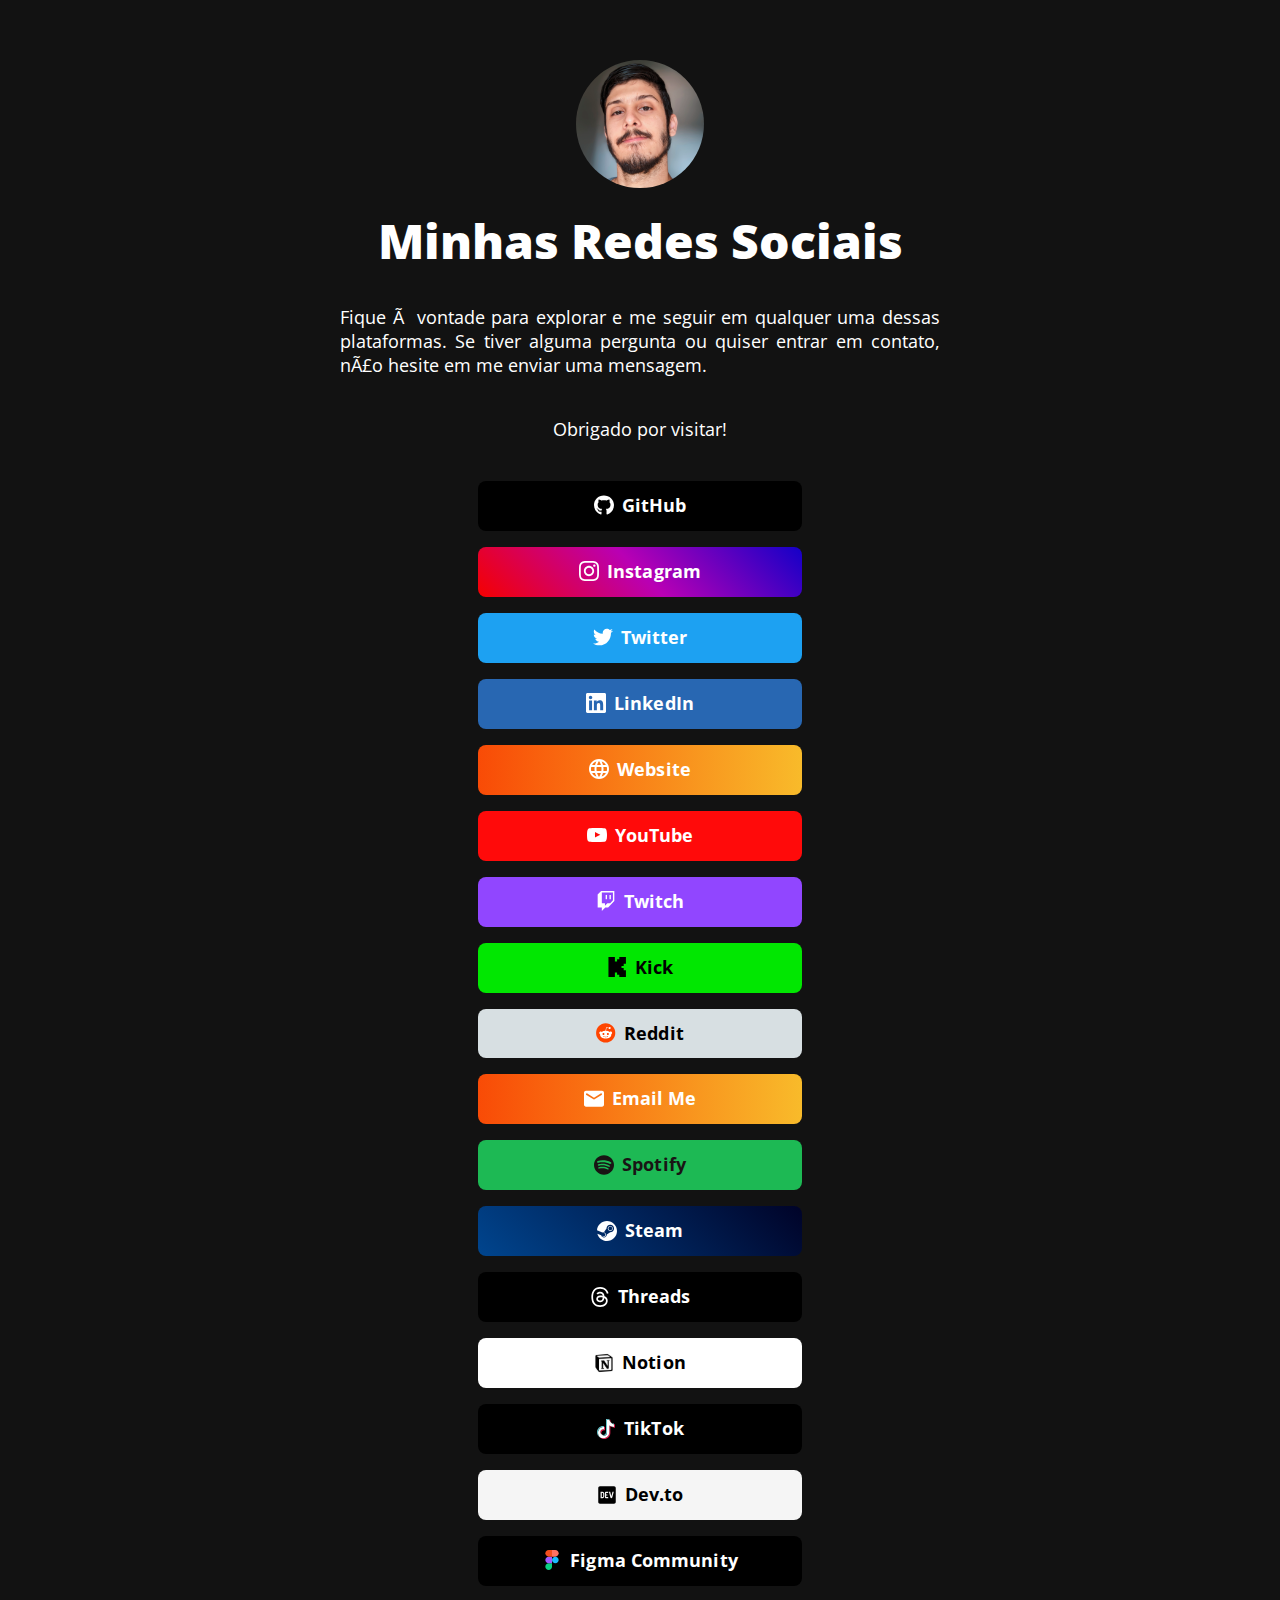
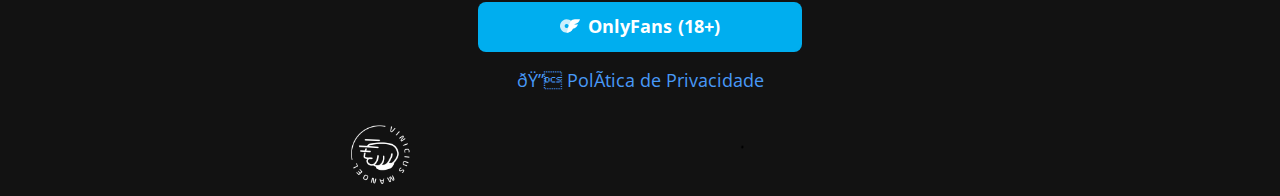
==== index.html @ 39e9b01a ":pencil2: Upd: updated favicons" ====
<!DOCTYPE html>
<html lang="pt-BR">

<head>

    <!-- Page Information
  –––––––––––––––––––––––––––––––––––––––––––––––––– -->
    <meta charset="utf-3">
    <title>Home | Vinícius Manoel</title>
    <meta name="description" content="Todas as minhas redes sociais!">
    <meta name="author" content="Vinícius Manoel">

    <!-- Mobile Specific Metas
  –––––––––––––––––––––––––––––––––––––––––––––––––– -->
    <meta name="viewport" content="width=device-width, initial-scale=1">


    <!-- CSS
  –––––––––––––––––––––––––––––––––––––––––––––––––– -->
    <link rel="stylesheet" href="css/normalize.css">

    <!-- Themes:
            Auto:   css/skeleton-auto.css
            Light:  css/skeleton-light.css
            Dark:   css/skeleton-dark.css
     -->
    <link rel="stylesheet" href="css/skeleton-dark.css">

    <!-- Brand Styles -->
    <link rel="stylesheet" href="css/brands.css">


    <!-- Favicon
  –––––––––––––––––––––––––––––––––––––––––––––––––– -->
    <link rel="icon" type="image/gif" href="images/favicon.gif">

    <!-- Primary Meta Tags -->
    <title>Vinícius Manoel - Redes Sociais</title>
    <meta name="title" content="Vinícius Manoel -  Redes Sociais" />
    <meta name="description"
        content="Sou apaixonado por tecnologia e quero compartilhar meu conhecimento com você. Se você é um entusiasta da tecnologia, um desenvolvedor de software, um gamer ou simplesmente alguém que deseja estar atualizado, siga meu perf" />

    <!-- Open Graph / Facebook -->
    <meta property="og:type" content="website" />
    <meta property="og:url" content="https://vinicius.is-a.dev/" />
    <meta property="og:title" content="Vinícius Manoel -  Redes Sociais" />
    <meta property="og:description"
        content="Sou apaixonado por tecnologia e quero compartilhar meu conhecimento com você. Se você é um entusiasta da tecnologia, um desenvolvedor de software, um gamer ou simplesmente alguém que deseja estar atualizado, siga meu perf" />
    <meta property="og:image"
        content="https://raw.githubusercontent.com/vncsmnl/vncsmnl.github.io/55625ab416895fe24ae3cdfbc47375a48301ee66/images/dev.png" />

    <!-- Twitter -->
    <meta property="twitter:card" content="summary_large_image" />
    <meta property="twitter:url" content="https://vinicius.is-a.dev/" />
    <meta property="twitter:title" content="Vinícius Manoel -  Redes Sociais" />
    <meta property="twitter:description"
        content="Sou apaixonado por tecnologia e quero compartilhar meu conhecimento com você. Se você é um entusiasta da tecnologia, um desenvolvedor de software, um gamer ou simplesmente alguém que deseja estar atualizado, siga meu perf" />
    <meta property="twitter:image"
        content="https://raw.githubusercontent.com/vncsmnl/vncsmnl.github.io/55625ab416895fe24ae3cdfbc47375a48301ee66/images/dev.png" />

</head>

<body>

    <!-- Primary Page Layout
  –––––––––––––––––––––––––––––––––––––––––––––––––– -->
    <div class="container">
        <div class="row">
            <div class="column" style="margin-top: 10%">

                <!-- Your Image Here -->
                <img src="images/vncsmnl.png" class="avatar" srcset="images/vncsmnl.png 2x" alt="">

                <!-- Title -->
                <h1 role="heading">Minhas Redes Sociais</h1>

                <!-- Short Bio -->
                <p>Fique à vontade para explorar e me seguir em qualquer uma dessas plataformas. Se tiver alguma
                    pergunta ou quiser entrar
                    em contato, não hesite em me enviar uma mensagem.
                    <center>Obrigado por visitar!</center>
                </p>




                <!-- GitHub -->
                <a class="button button-github" href="https://github.com/vncsmnl" target="_blank" rel="noopener"
                    role="button"><img class="icon" src="images/icons/github.svg" alt="GitHub Logo">GitHub</a><br>

                <!-- Amazon -->
                <!-- <a class="button button-amazon" href="#" target="_blank" rel="noopener" role="button"><img class="icon"
            src="images/icons/amazon.svg" alt="">Amazon Wishlist</a><br> -->

                <!-- Amazon Music -->
                <!-- <a class="button button-amazon-music" href="#" target="_blank" rel="noopener" role="button"><img class="icon"
            src="images/icons/amazon-music.svg" alt="">Listen on Amazon Music</a><br> -->

                <!-- Apple App Store -->
                <!-- <a class="button button-appstore" href="#" target="_blank" rel="noopener" role="button"><img class="icon"
            src="images/icons/apple.svg" alt="">Apple App Store</a><br> -->

                <!-- Apple Music -->
                <!-- <a class="button button-apple-music" href="#" target="_blank" rel="noopener" role="button"><img class="icon"
            src="images/icons/apple-music.svg" alt="">Listen on Apple Music</a><br> -->

                <!-- Apple Music Alternate -->
                <!-- <a class="button button-apple-music-alt" href="#" target="_blank" rel="noopener" role="button"><img class="icon"
            src="images/icons/apple-music-alt.svg" alt="">Listen on Apple Music</a><br> -->

                <!-- Apple Podcasts -->
                <!-- <a class="button button-apple-podcasts" href="#" target="_blank" rel="noopener" role="button"><img class="icon"
            src="images/icons/apple-podcasts.svg" alt="">Listen on Apple Podcasts</a><br> -->

                <!-- Apple Podcasts Alternate -->
                <!-- <a class="button button-apple-podcasts-alt" href="#" target="_blank" rel="noopener" role="button"><img
            class="icon" src="images/icons/apple-podcasts-alt.svg" alt="">Listen on Apple Podcasts</a><br> -->

                <!-- Bandcamp -->
                <!-- <a class="button button-bandcamp" href="#" target="_blank" rel="noopener" role="button"><img class="icon"
            src="images/icons/bandcamp.svg" alt="">Bandcamp</a><br> -->

                <!-- Behance -->
                <!-- <a class="button button-behance" href="#" target="_blank" rel="noopener" role="button"><img class="icon"
            src="images/icons/behance.svg" alt="">Behance</a><br> -->

                <!-- Bluesky -->
                <!-- <a class="button button-bluesky" href="#" target="_blank" rel="noopener" role="button"><img class="icon"
            src="images/icons/bluesky.svg" alt="">Bluesky</a><br> -->

                <!-- Buy Me A Coffee -->
                <!-- <a class="button button-coffee" href="#" target="_blank" rel="noopener" role="button"><img class="icon"
            src="images/icons/buy-me-a-coffee.svg" alt="">Buy Me A Coffee</a><br> -->

                <!-- Cal.com -->
                <!-- <a class="button button-cal" href="#" target="_blank" rel="noopener" role="button"><img class="icon"
            src="images/icons/cal.svg" alt="">Schedule with Cal.com</a><br> -->

                <!-- Calendly -->
                <!-- <a class="button button-calendly" href="#" target="_blank" rel="noopener" role="button"><img class="icon"
            src="images/icons/calendly.svg" alt="">Schedule with Calendly</a><br> -->

                <!-- Cash App -->
                <!-- <a class="button button-cash-app" href="#" target="_blank" rel="noopener" role="button"><img class="icon"
            src="images/icons/cash-app-dollar.svg" alt="">Cash App</a><br> -->

                <!-- Clubhouse -->
                <!-- <a class="button button-clubhouse" href="#" target="_blank" rel="noopener" role="button"><img class="icon"
            src="images/icons/clubhouse.svg" alt="">Clubhouse</a><br> -->

                <!-- Discord -->
                <!-- <a class="button button-discord" href="#" target="_blank" rel="noopener" role="button"><img class="icon"
            src="images/icons/discord.svg" alt="">Discord</a><br> -->

                <!-- Dribbble -->
                <!-- <a class="button button-dribbble" href="#" target="_blank" rel="noopener" role="button"><img class="icon"
            src="images/icons/dribbble.svg" alt="">Dribbble</a><br> -->

                <!-- Etsy -->
                <!-- <a class="button button-etsy" href="#" target="_blank" rel="noopener" role="button"><img class="icon"
            src="images/icons/etsy.svg" alt="">Shop on Etsy</a><br> -->

                <!-- Facebook -->
                <!-- <a class="button button-faceb" href="#" target="_blank" rel="noopener" role="button"><img class="icon"
            src="images/icons/facebook.svg" alt="">Find us on Facebook</a><br> -->

                <!-- Facebook Messenger -->
                <!-- <a class="button button-messenger" href="#" target="_blank" rel="noopener" role="button"><img class="icon"
            src="images/icons/messenger.svg" alt="">Chat on Messenger</a><br> -->

                <!-- Fiverr -->
                <!-- <a class="button button-fiverr" href="#" target="_blank" rel="noopener" role="button"><img class="icon"
            src="images/icons/fiverr.svg" alt="">Fiverr Gig</a><br> -->

                <!-- Flickr -->
                <!-- <a class="button button-flickr" href="#" target="_blank" rel="noopener" role="button"><img class="icon"
            src="images/icons/flickr.svg" alt="">Flickr</a><br> -->

                <!-- GitLab -->
                <!-- <a class="button button-gitlab" href="#" target="_blank" rel="noopener" role="button"><img class="icon"
            src="images/icons/gitlab.svg" alt="">GitLab</a><br> -->

                <!-- Goodreads -->
                <!-- <a class="button button-goodreads" href="#" target="_blank" rel="noopener" role="button"><img class="icon"
            src="images/icons/goodreads.svg" alt="">Goodreads</a><br> -->

                <!-- Google Drive -->
                <!-- <a class="button button-google-black" href="#" target="_blank" rel="noopener" role="button"><img class="icon"
            src="images/icons/google-drive.svg" alt="">View in Google Drive</a><br> -->

                <!-- Google Play Store -->
                <!-- <a class="button button-playstore" href="#" target="_blank" rel="noopener" role="button"><img class="icon"
            src="images/icons/google-play.svg" alt="">Google Play Store</a><br> -->

                <!-- Google Podcasts -->
                <!-- <a class="button button-google-podcasts" href="#" target="_blank" rel="noopener" role="button"><img class="icon"
            src="images/icons/google-podcasts.svg" alt="">Listen on Google Podcasts</a><br> -->

                <!-- Google Scholar -->
                <!-- <a class="button button-google-scholar" href="#" target="_blank" rel="noopener" role="button"><img class="icon"
            src="images/icons/google-scholar.svg" alt="">Google Scholar</a><br> -->

                <!-- GoFundMe -->
                <!-- <a class="button button-gofundme" href="#" target="_blank" rel="noopener" role="button"><img class="icon"
            src="images/icons/gofundme.svg" alt="">GoFundMe</a><br> -->

                <!-- Guilded -->
                <!-- <a class="button button-guilded" href="#" target="_blank" rel="noopener" role="button"><img class="icon"
            src="images/icons/guilded.svg" alt="">Guilded</a><br> -->

                <!-- Hashnode -->
                <!-- <a class="button button-hashnode" href="#" target="_blank" rel="noopener" role="button"><img class="icon"
            src="images/icons/hashnode.svg" alt="">Hashnode</a><br> -->

                <!-- Instagram -->
                <a class="button button-instagram" href="https://instagram.com/vncsmnl" target="_blank" rel="noopener"
                    role="button"><img class="icon" src="images/icons/instagram.svg"
                        alt="Instagram Logo">Instagram</a><br>

                <!-- Twitter -->
                <a class="button button-twit" href="https://twitter.com/vncsmnl" target="_blank" rel="noopener"
                    role="button"><img class="icon" src="images/icons/twitter.svg" alt="Twitter Logo">Twitter</a><br>

                <!-- Kickstarter -->
                <!-- <a class="button button-kickstarter" href="#" target="_blank" rel="noopener" role="button"><img class="icon"
            src="images/icons/kickstarter.svg" alt="">Kickstarter</a><br> -->

                <!-- Kit -->
                <!-- <a class="button button-kit" href="#" target="_blank" rel="noopener" role="button"><img class="icon"
            src="images/icons/kit.svg" alt="">Kit</a><br> -->

                <!-- Ko-fi -->
                <!-- <a class="button button-ko-fi" href="#" target="_blank" rel="noopener" role="button"><img class="icon"
            src="images/icons/ko-fi.svg" alt="">Ko-fi</a><br> -->

                <!-- Kick -->
                <!-- <a class="button button-kick" href="#" target="_blank" rel="noopener" role="button"><img class="icon"
            src="images/icons/kick.svg" alt="">Kick</a><br> -->

                <!-- Last.fm -->
                <!-- <a class="button button-last-fm" href="#" target="_blank" rel="noopener" role="button"><img class="icon"
            src="images/icons/last-fm.svg" alt="">Last.fm</a><br> -->

                <!-- Letterboxd -->
                <!-- <a class="button button-letterboxd" href="#" target="_blank" rel="noopener" role="button"><img class="icon"
            src="images/icons/letterboxd.svg" alt="">Letterboxd</a><br> -->

                <!-- Line -->
                <!-- <a class="button button-line" href="#" target="_blank" rel="noopener" role="button"><img class="icon"
            src="images/icons/line.svg" alt="">Line</a><br> -->

                <!-- LinkedIn -->
                <a class="button button-linked" href="https://www.linkedin.com/in/vncsmnl/" target="_blank"
                    rel="noopener" role="button"><img class="icon" src="images/icons/linkedin.svg"
                        alt="Linkedin Logo">LinkedIn</a><br>

                <!-- Generic Website -->
                <a class="button button-default" href="https://vini.thedev.id/" target="_blank" rel="noopener"
                    role="button"><img class="icon" src="images/icons/generic-website.svg" alt="">Website</a><br>

                <!-- Mailchimp -->
                <!-- <a class="button button-mailchimp" href="#" target="_blank" rel="noopener" role="button"><img class="icon"
            src="images/icons/mailchimp.svg" alt="">Mailchimp</a><br> -->

                <!-- Mastodon -->
                <!-- <a class="button button-mastodon" href="#" target="_blank" rel="noopener" role="button"><img class="icon"
            src="images/icons/mastodon.svg" alt="">Mastodon</a><br> -->

                <!-- Medium -->
                <!-- <a class="button button-medium" href="#" target="_blank" rel="noopener" role="button"><img class="icon"
            src="images/icons/medium.svg" alt="">Medium</a><br> -->

                <!-- YouTube -->
                <a class="button button-yt" href="https://www.youtube.com/@oavassalador?sub_confirmation=1/"
                    target="_blank" rel="noopener" role="button"><img class="icon" src="images/icons/youtube.svg"
                        alt="Youtube Logo">YouTube</a><br>

                <!-- Twitch -->
                <a class="button button-twitch" href="https://www.twitch.tv/vncsmnl" target="_blank" rel="noopener"
                    role="button"><img class="icon" src="images/icons/twitch.svg" alt="Twitch Logo">Twitch</a><br>

                <!-- Kick Alt -->
                <a class="button button-kick-alt" href="https://kick.com/vncsmnl" target="_blank" rel="noopener"
                    role="button"><img class="icon" src="images/icons/kick-alt.svg" alt="">Kick</a><br>

                <!-- Patreon -->
                <!-- <a class="button button-patreon" href="#" target="_blank" rel="noopener" role="button"><img class="icon"
            src="images/icons/patreon.svg" alt="">Patreon</a><br> -->

                <!-- PayPal -->
                <!-- <a class="button button-paypal" href="#" target="_blank" rel="noopener" role="button"><img class="icon"
            src="images/icons/paypal.svg" alt="">PayPal</a><br> -->

                <!-- Pinterest -->
                <!-- <a class="button button-pinterest" href="#" target="_blank" rel="noopener" role="button"><img class="icon"
            src="images/icons/pinterest.svg" alt="">Pinterest</a><br> -->

                <!-- Post.news -->
                <!-- <a class="button button-post-news" href="#" target="_blank" rel="noopener" role="button"><img class="icon"
            src="images/icons/post-news.svg" alt="">Post.news</a><br> -->

                <!-- Product Hunt -->
                <!-- <a class="button button-product-hunt" href="#" target="_blank" rel="noopener" role="button"><img class="icon"
            src="images/icons/product-hunt.svg" alt="">Product Hunt</a><br> -->

                <!-- Read.cv -->
                <!-- <a class="button button-read-cv" href="#" target="_blank" rel="noopener" role="button"><img class="icon"
            src="images/icons/read-cv.svg" alt="">Read.cv</a><br> -->

                <!-- Redbubble -->
                <!-- <a class="button button-redbubble" href="#" target="_blank" rel="noopener" role="button"><img class="icon"
            src="images/icons/redbubble.svg" alt="">Redbubble</a><br> -->

                <!-- Reddit -->
                <a class="button button-reddit" href="https://www.reddit.com/user/vncsmnl" target="_blank"
                    rel="noopener" role="button"><img class="icon" src="images/icons/reddit.svg"
                        alt="Reddit Logo">Reddit</a><br>

                <!-- Generic Email -->
                <a class="button button-default" href="mailto:viniciusmanoel@duck.com" target="_blank" rel="noopener"
                    role="button"><img class="icon" src="images/icons/generic-email.svg" alt="">Email
                    Me</a><br>

                <!-- Shop -->
                <!-- <a class="button button-shop" href="#" target="_blank" rel="noopener" role="button"><img class="icon"
            src="images/icons/shop.svg" alt="">Buy with Shop</a><br> -->

                <!-- Signal -->
                <!-- <a class="button button-signal" href="#" target="_blank" rel="noopener" role="button"><img class="icon"
            src="images/icons/signal.svg" alt="">Signal</a><br> -->

                <!-- Skoob -->
                <!-- <a class="button button-skoob" href="#" target="_blank" rel="noopener" role="button"><img class="icon"
            src="images/icons/skoob.svg" alt="">Skoob</a><br> -->

                <!-- Slack -->
                <!-- <a class="button button-slack" href="#" target="_blank" rel="noopener" role="button"><img class="icon"
            src="images/icons/slack.svg" alt="">Join Slack</a><br> -->

                <!-- Snapchat -->
                <!-- <a class="button button-snapchat" href="#" target="_blank" rel="noopener" role="button"><img class="icon"
            src="images/icons/snapchat.svg" alt="">Snapchat</a><br> -->

                <!-- SoundCloud -->
                <!-- <a class="button button-soundcloud" href="#" target="_blank" rel="noopener" role="button"><img class="icon"
            src="images/icons/soundcloud.svg" alt="">SoundCloud</a><br> -->

                <!-- Spotify -->
                <a class="button button-spotify" href="https://open.spotify.com/user/viniciusoot" target="_blank"
                    rel="noopener" role="button"><img class="icon" src="images/icons/spotify.svg"
                        alt="Spotify Logo">Spotify</a><br>

                <!-- Spotify Alt -->
                <!-- <a class="button button-spotify-alt" href="#" target="_blank" rel="noopener" role="button"><img class="icon"
            src="images/icons/spotify-alt.svg" alt="">Listen on Spotify</a><br> -->

                <!-- Square -->
                <!-- <a class="button button-square" href="#" target="_blank" rel="noopener" role="button"><img class="icon"
            src="images/icons/square.svg" alt="">Buy with Square</a><br> -->

                <!-- Steam -->
                <a class="button button-steam" href="https://steamcommunity.com/id/vncsmnl/" target="_blank"
                    rel="noopener" role="button"><img class="icon" src="images/icons/steam.svg"
                        alt="Steam Logo">Steam</a><br>

                <!-- Strava -->
                <!-- <a class="button button-strava" href="#" target="_blank" rel="noopener" role="button"><img class="icon"
            src="images/icons/strava.svg" alt="">Strava</a><br> -->

                <!-- Substack -->
                <!-- <a class="button button-substack" href="#" target="_blank" rel="noopener" role="button"><img class="icon"
            src="images/icons/substack.svg" alt="">Substack</a><br> -->

                <!-- Threads -->
                <a class="button button-threads" href="https://www.threads.net/@vncsmnl" target="_blank" rel="noopener"
                    role="button"><img class="icon" src="images/icons/threads.svg" alt="">Threads</a><br>

                <!-- Telegram -->
                <!-- <a class="button button-telegram" href="#" target="_blank" rel="noopener" role="button"><img class="icon"
            src="images/icons/telegram.svg" alt="">Telegram</a><br> -->

                <!-- Threema -->
                <!-- <a class="button button-threema" href="#" target="_blank" rel="noopener" role="button"><img class="icon"
            src="images/icons/threema.svg" alt="">Threema</a><br> -->

                <!-- Notion -->
                <a class="button button-notion"
                    href="https://academyvncsmnl.notion.site/academyvncsmnl/An-lises-e-Desenvolvimento-de-Sistemas-6e03f535ab244a77ab75288c396da09e"
                    target="_blank" rel="noopener" role="button"><img class="icon" src="images/icons/notion.svg"
                        alt="Notion Logo">Notion</a><br>

                <!-- TikTok -->
                <a class="button button-tiktok" href="https://www.tiktok.com/@vncsmnl" target="_blank" rel="noopener"
                    role="button"><img class="icon" src="images/icons/tiktok.svg" alt="TikTok Logo">TikTok</a><br>

                <!-- Trello -->
                <!-- <a class="button button-trello" href="#" target="_blank" rel="noopener" role="button"><img class="icon"
            src="images/icons/trello.svg" alt="">Trello</a><br> -->

                <!-- Tumblr -->
                <!-- <a class="button button-tumb" href="#" target="_blank" rel="noopener" role="button"><img class="icon"
            src="images/icons/tumblr.svg" alt="">Tumblr</a><br> -->

                <!-- Unsplash -->
                <!-- <a class="button button-unsplash" href="#" target="_blank" rel="noopener" role="button"><img class="icon"
            src="images/icons/unsplash.svg" alt="">Unsplash</a><br> -->

                <!-- Untappd -->
                <!-- <a class="button button-untappd" href="#" target="_blank" rel="noopener" role="button"><img class="icon"
            src="images/icons/untappd.svg" alt="">Untappd</a><br> -->

                <!-- Upwork -->
                <!-- <a class="button button-upwork" href="#" target="_blank" rel="noopener" role="button"><img class="icon"
            src="images/icons/upwork.svg" alt="">Upwork</a><br> -->

                <!-- Venmo -->
                <!-- <a class="button button-venmo" href="#" target="_blank" rel="noopener" role="button"><img class="icon"
            src="images/icons/venmo.svg" alt="">Venmo</a><br> -->

                <!-- Vimeo -->
                <!-- <a class="button button-vimeo" href="#" target="_blank" rel="noopener" role="button"><img class="icon"
            src="images/icons/vimeo.svg" alt="">Vimeo</a><br> -->

                <!-- VRChat -->
                <!-- <a class="button button-vrchat" href="#" target="_blank" rel="noopener" role="button"><img class="icon"
            src="images/icons/vrchat.svg" alt="">VRChat</a><br> -->

                <!-- VSCO -->
                <!-- <a class="button button-vsco" href="#" target="_blank" rel="noopener" role="button"><img class="icon"
            src="images/icons/vsco.svg" alt="">VSCO</a><br> -->

                <!-- WhatsApp -->
                <!-- <a class="button button-whatsapp" href="#" target="_blank" rel="noopener" role="button"><img class="icon"
            src="images/icons/whatsapp.svg" alt="">WhatsApp</a><br> -->

                <!-- WordPress -->
                <!-- <a class="button button-wordpress" href="#" target="_blank" rel="noopener" role="button"><img class="icon"
            src="images/icons/wordpress.svg" alt="">WordPress</a><br> -->

                <!-- Xing -->
                <!-- <a class="button button-xing" href="#" target="_blank" rel="noopener" role="button"><img class="icon"
            src="images/icons/xing.svg" alt="">Xing</a><br> -->

                <!-- Dev.to -->
                <a class="button button-dev-to" href="https://dev.to/vncsmnl" target="_blank" rel="noopener"
                    role="button"><img class="icon" src="images/icons/dev-to.svg" alt="Dev.to Logo">Dev.to</a><br>

                <!-- Figma -->
                <a class="button button-figma" href="https://www.figma.com/@vncsmnl" target="_blank" rel="noopener"
                    role="button"><img class="icon" src="images/icons/figma.svg" alt="Figma Logo">Figma
                    Community</a><br>

                <!-- OnlyFans -->
                <a class="button button-onlyfans" href="https://www.youtube.com/watch?v=dQw4w9WgXcQ" target="_blank"
                    rel="noopener" role="button"><img class="icon" src="images/icons/onlyfans.svg"
                        alt="OnlyFans Logo">OnlyFans
                    (18+)</a><br>

                <!-- PIX -->
                <!-- <a class="button button-pix" href="./images/pix.png" target="_blank" rel="noopener" role="button"><img class="icon" 
            src="images/icons/pix.svg" alt="Pix Logo">PIX</a><br> -->

                <!-- YouTube Music -->
                <!-- <a class="button button-yt" href="#" target="_blank" rel="noopener" role="button"><img class="icon"
            src="images/icons/youtube-music.svg" alt="">Listen on YouTube Music</a><br> -->

                <!-- Zoom -->
                <!-- <a class="button button-zoom" href="#" target="_blank" rel="noopener" role="button"><img class="icon"
            src="images/icons/zoom.svg" alt="">Join Zoom Webinar</a><br> -->

                <!-- Generic Blog -->
                <!-- <a class="button button-default" href="#" target="_blank" rel="noopener" role="button"><img class="icon"
            src="images/icons/generic-blog.svg" alt="">Read our blog</a><br> -->

                <!-- Generic Calendar -->
                <!-- <a class="button button-default" href="#" target="_blank" rel="noopener" role="button"><img class="icon"
            src="images/icons/generic-calendar.svg" alt="">Event RSVP</a><br> -->

                <!-- Generic Cloud -->
                <!-- <a class="button button-default" href="#" target="_blank" rel="noopener" role="button"><img class="icon"
            src="images/icons/generic-cloud.svg" alt="">Download File</a><br> -->

                <!-- Generic Code -->
                <!-- <a class="button button-default" href="#" target="_blank" rel="noopener" role="button"><img class="icon"
            src="images/icons/generic-code.svg" alt="">View the code</a><br> -->

                <!-- Generic Computer -->
                <!-- <a class="button button-default" href="#" target="_blank" rel="noopener" role="button"><img class="icon"
            src="images/icons/generic-computer.svg" alt="">Homelab Setup</a><br> -->

                <!-- Generic Email Alt -->
                <!-- <a class="button button-default" href="#" target="_blank" rel="noopener" role="button"><img class="icon"
            src="images/icons/generic-email-alt.svg" alt="">Email Us</a><br> -->

                <!-- Generic Homepage -->
                <!-- <a class="button button-default" href="#" target="_blank" rel="noopener" role="button"><img class="icon"
            src="images/icons/generic-homepage.svg" alt="">Visit Homepage</a><br> -->

                <!-- Generic Map -->
                <!-- <a class="button button-default" href="#" target="_blank" rel="noopener" role="button"><img class="icon"
            src="images/icons/generic-map.svg" alt="">Get Directions</a><br> -->

                <!-- Generic Phone -->
                <!-- <a class="button button-default" href="#" target="_blank" rel="noopener" role="button"><img class="icon"
            src="images/icons/generic-phone.svg" alt="">Call Us</a><br> -->

                <!-- Generic Review -->
                <!-- <a class="button button-default" href="#" target="_blank" rel="noopener" role="button"><img class="icon"
            src="images/icons/generic-review.svg" alt="">Leave us a review</a><br> -->

                <!-- Generic RSS -->
                <!-- <a class="button button-default" href="#" target="_blank" rel="noopener" role="button"><img class="icon"
            src="images/icons/generic-rss.svg" alt="">RSS Subscribe</a><br> -->

                <!-- Generic Shopping Bag -->
                <!-- <a class="button button-default" href="#" target="_blank" rel="noopener" role="button"><img class="icon"
            src="images/icons/generic-shopping-bag.svg" alt="">Visit Our Shop</a><br> -->

                <!-- Generic Shopping Tag -->
                <!-- <a class="button button-default" href="#" target="_blank" rel="noopener" role="button"><img class="icon"
            src="images/icons/generic-shopping-tag.svg" alt="">10% Discount</a><br> -->

                <!-- Generic SMS -->
                <!-- <a class="button button-default" href="#" target="_blank" rel="noopener" role="button"><img class="icon"
            src="images/icons/generic-sms.svg" alt="">Send us a message</a><br> -->

                <a align="center" href="privacy.html" style="text-decoration:none">🔐 Política de Privacidade</a>

                <br>
                <br>

                <footer>
                    <img align="right" src="./images/signature.gif" alt="signature" width="200">
                    <img align="left" src="./images/rate1_w.png" alt="like" width="80">
                </footer>

                <script src="./script.js"></script>

                <!-- The above code is including an external JavaScript file from the URL
                "https://analytics.is-a.dev/js/script.js" in the HTML document. The `defer`
                attribute indicates that the script should be executed after the HTML document has
                been parsed. The `data-domain` attribute is setting the value "vinicius.is-a.dev" as
                a custom data attribute for the script. -->
                <script defer data-domain="vinicius.is-a.dev" src="https://analytics.is-a.dev/js/script.js"></script>
            </div>
        </div>
    </div>

    <!-- End Document
–––––––––––––––––––––––––––––––––––––––––––––––––– -->
</body>

</html>
---- css/skeleton-dark.css ----
/*
* littlelink V1
* https://littlelink.com
* Free to use under the MIT license.
* http://www.opensource.org/licenses/mit-license.php
* 12/21/2019
*
* Built using:
*
* Skeleton V2.0.4
* Copyright 2014, Dave Gamache
* www.getskeleton.com
* Free to use under the MIT license.
* http://www.opensource.org/licenses/mit-license.php
* 12/29/2014
*/

/* Table of contents
––––––––––––––––––––––––––––––––––––––––––––––––––
- Grid
- Base Styles
- Typography
- Links
- Code
- Spacing
- Utilities
*
* You'll find the button css in css/brands.css.
*
*/

/* Grid
–––––––––––––––––––––––––––––––––––––––––––––––––– */
.container {
  position: relative;
  width: 100%;
  max-width: 600px;
  text-align: center;
  margin: 0 auto;
  padding: 0 20px;
  box-sizing: border-box;
}

.container-left {
  position: relative;
  width: 100%;
  max-width: 600px;
  text-align: left;
  margin: 0 auto;
  padding: 0 20px;
  box-sizing: border-box;
}

.column {
  position: center;
  width: 100%;
  float: center;
  box-sizing: border-box;
}

/* For devices larger than 400px */
@media (min-width: 400px) {
  .container {
    width: 85%;
    padding: 0;
  }
}

/* For devices larger than 550px */
@media (min-width: 550px) {
  .container {
    width: 80%;
  }

  .column,
  .columns {
    margin-left: 0;
  }

  .column:first-child,
  .columns:first-child {
    margin-left: 0;
  }
}

/* Base Styles
–––––––––––––––––––––––––––––––––––––––––––––––––– */
/* NOTE
html is set to 62.5% so that all the REM measurements throughout Skeleton
are based on 10px sizing. So basically 1.5rem = 15px :) */

html {
  font-size: 100%;
  color-scheme: dark;
}

body {
  font-size: 18px;
  line-height: 24px;
  font-weight: 400;
  font-family: "Open Sans", "HelveticaNeue", "Helvetica Neue", Helvetica, Arial,
    sans-serif;
}

/* Typography
–––––––––––––––––––––––––––––––––––––––––––––––––– */
h1 {
  margin-top: 0;
  margin-bottom: 16px;
  font-weight: 800;
}

h1 {
  font-size: 24px;
  line-height: 64px;
  letter-spacing: 0;
}

/* Larger than phablet */
@media (min-width: 550px) {
  h1 {
    font-size: 48px;
    line-height: 96px;
  }
}

p {
  margin-top: 0;
}

/* Links
–––––––––––––––––––––––––––––––––––––––––––––––––– */
a {
  color: #4899F7;
}

a:hover {
  color: #7AB8FF;
}

/* Code
–––––––––––––––––––––––––––––––––––––––––––––––––– */
code {
  padding: 0.2rem 0.5rem;
  margin: 0 0.2rem;
  font-size: 90%;
  white-space: nowrap;
  background: #f1f1f1;
  border: 1px solid #e1e1e1;
  border-radius: 4px;
}

pre>code {
  display: block;
  padding: 1rem 1.5rem;
  white-space: pre;
}

/* Spacing
–––––––––––––––––––––––––––––––––––––––––––––––––– */
button,
.button {
  margin-bottom: 1rem;
}

input,
textarea,
select,
fieldset {
  margin-bottom: 1.5rem;
}

pre,
blockquote,
dl,
figure,
p,
ol {
  margin-bottom: 2.5rem;
}

/* Utilities
–––––––––––––––––––––––––––––––––––––––––––––––––– */
.u-full-width {
  width: 100%;
  box-sizing: border-box;
}

.u-max-full-width {
  max-width: 100%;
  box-sizing: border-box;
}

.u-pull-right {
  float: right;
}

.u-pull-left {
  float: left;
}

/* Misc
–––––––––––––––––––––––––––––––––––––––––––––––––– */
hr {
  margin-top: 3rem;
  margin-bottom: 3.5rem;
  border-width: 0;
  border-top: 1px solid #e1e1e1;
}

/* Radius values:

10%-40%: Squircles
50% (default): True circle
*/
.avatar {
  width: 128px;
  height: 128px;
  object-fit: cover;
  background-position: center;
  border-radius: 50%;
}

/* open-sans-regular - vietnamese_latin-ext_latin_hebrew_greek-ext_greek_cyrillic-ext_cyrillic */
@font-face {
  font-display: swap;
  /* Check https://developer.mozilla.org/en-US/docs/Web/CSS/@font-face/font-display for other options. */
  font-family: 'Open Sans';
  font-style: normal;
  font-weight: 400;
  src: url('../fonts/open-sans-v34-vietnamese_latin-ext_latin_hebrew_greek-ext_greek_cyrillic-ext_cyrillic-regular.eot');
  /* IE9 Compat Modes */
  src: url('../fonts/open-sans-v34-vietnamese_latin-ext_latin_hebrew_greek-ext_greek_cyrillic-ext_cyrillic-regular.eot?#iefix') format('embedded-opentype'),
    /* IE6-IE8 */
    url('../fonts/open-sans-v34-vietnamese_latin-ext_latin_hebrew_greek-ext_greek_cyrillic-ext_cyrillic-regular.woff2') format('woff2'),
    /* Super Modern Browsers */
    url('../fonts/open-sans-v34-vietnamese_latin-ext_latin_hebrew_greek-ext_greek_cyrillic-ext_cyrillic-regular.woff') format('woff'),
    /* Modern Browsers */
    url('../fonts/open-sans-v34-vietnamese_latin-ext_latin_hebrew_greek-ext_greek_cyrillic-ext_cyrillic-regular.ttf') format('truetype'),
    /* Safari, Android, iOS */
    url('../fonts/open-sans-v34-vietnamese_latin-ext_latin_hebrew_greek-ext_greek_cyrillic-ext_cyrillic-regular.svg#OpenSans') format('svg');
  /* Legacy iOS */
}

/* open-sans-600 - vietnamese_latin-ext_latin_hebrew_greek-ext_greek_cyrillic-ext_cyrillic */
@font-face {
  font-display: swap;
  /* Check https://developer.mozilla.org/en-US/docs/Web/CSS/@font-face/font-display for other options. */
  font-family: 'Open Sans';
  font-style: normal;
  font-weight: 600;
  src: url('../fonts/open-sans-v34-vietnamese_latin-ext_latin_hebrew_greek-ext_greek_cyrillic-ext_cyrillic-600.eot');
  /* IE9 Compat Modes */
  src: url('../fonts/open-sans-v34-vietnamese_latin-ext_latin_hebrew_greek-ext_greek_cyrillic-ext_cyrillic-600.eot?#iefix') format('embedded-opentype'),
    /* IE6-IE8 */
    url('../fonts/open-sans-v34-vietnamese_latin-ext_latin_hebrew_greek-ext_greek_cyrillic-ext_cyrillic-600.woff2') format('woff2'),
    /* Super Modern Browsers */
    url('../fonts/open-sans-v34-vietnamese_latin-ext_latin_hebrew_greek-ext_greek_cyrillic-ext_cyrillic-600.woff') format('woff'),
    /* Modern Browsers */
    url('../fonts/open-sans-v34-vietnamese_latin-ext_latin_hebrew_greek-ext_greek_cyrillic-ext_cyrillic-600.ttf') format('truetype'),
    /* Safari, Android, iOS */
    url('../fonts/open-sans-v34-vietnamese_latin-ext_latin_hebrew_greek-ext_greek_cyrillic-ext_cyrillic-600.svg#OpenSans') format('svg');
  /* Legacy iOS */
}

/* open-sans-700 - vietnamese_latin-ext_latin_hebrew_greek-ext_greek_cyrillic-ext_cyrillic */
@font-face {
  font-display: swap;
  /* Check https://developer.mozilla.org/en-US/docs/Web/CSS/@font-face/font-display for other options. */
  font-family: 'Open Sans';
  font-style: normal;
  font-weight: 700;
  src: url('../fonts/open-sans-v34-vietnamese_latin-ext_latin_hebrew_greek-ext_greek_cyrillic-ext_cyrillic-700.eot');
  /* IE9 Compat Modes */
  src: url('../fonts/open-sans-v34-vietnamese_latin-ext_latin_hebrew_greek-ext_greek_cyrillic-ext_cyrillic-700.eot?#iefix') format('embedded-opentype'),
    /* IE6-IE8 */
    url('../fonts/open-sans-v34-vietnamese_latin-ext_latin_hebrew_greek-ext_greek_cyrillic-ext_cyrillic-700.woff2') format('woff2'),
    /* Super Modern Browsers */
    url('../fonts/open-sans-v34-vietnamese_latin-ext_latin_hebrew_greek-ext_greek_cyrillic-ext_cyrillic-700.woff') format('woff'),
    /* Modern Browsers */
    url('../fonts/open-sans-v34-vietnamese_latin-ext_latin_hebrew_greek-ext_greek_cyrillic-ext_cyrillic-700.ttf') format('truetype'),
    /* Safari, Android, iOS */
    url('../fonts/open-sans-v34-vietnamese_latin-ext_latin_hebrew_greek-ext_greek_cyrillic-ext_cyrillic-700.svg#OpenSans') format('svg');
  /* Legacy iOS */
}

/* open-sans-800 - vietnamese_latin-ext_latin_hebrew_greek-ext_greek_cyrillic-ext_cyrillic */
@font-face {
  font-display: swap;
  /* Check https://developer.mozilla.org/en-US/docs/Web/CSS/@font-face/font-display for other options. */
  font-family: 'Open Sans';
  font-style: normal;
  font-weight: 800;
  src: url('../fonts/open-sans-v34-vietnamese_latin-ext_latin_hebrew_greek-ext_greek_cyrillic-ext_cyrillic-800.eot');
  /* IE9 Compat Modes */
  src: url('../fonts/open-sans-v34-vietnamese_latin-ext_latin_hebrew_greek-ext_greek_cyrillic-ext_cyrillic-800.eot?#iefix') format('embedded-opentype'),
    /* IE6-IE8 */
    url('../fonts/open-sans-v34-vietnamese_latin-ext_latin_hebrew_greek-ext_greek_cyrillic-ext_cyrillic-800.woff2') format('woff2'),
    /* Super Modern Browsers */
    url('../fonts/open-sans-v34-vietnamese_latin-ext_latin_hebrew_greek-ext_greek_cyrillic-ext_cyrillic-800.woff') format('woff'),
    /* Modern Browsers */
    url('../fonts/open-sans-v34-vietnamese_latin-ext_latin_hebrew_greek-ext_greek_cyrillic-ext_cyrillic-800.ttf') format('truetype'),
    /* Safari, Android, iOS */
    url('../fonts/open-sans-v34-vietnamese_latin-ext_latin_hebrew_greek-ext_greek_cyrillic-ext_cyrillic-800.svg#OpenSans') format('svg');
  /* Legacy iOS */
}
---- css/brands.css ----
/*
* littlelink.io
* Skeleton V2.0.4
* Copyright 2014, Dave Gamache
* www.getskeleton.com
* Free to use under the MIT license.
* http://www.opensource.org/licenses/mit-license.php
* 12/29/2014
*/

/*
* Built using on:
* Skeleton V2.0.4
* Copyright 2014, Dave Gamache
* www.getskeleton.com
* Free to use under the MIT license.
* http://www.opensource.org/licenses/mit-license.php
* 12/29/2014
*/

/* Table of contents
––––––––––––––––––––––––––––––––––––––––––––––––––

- Buttons
- Brand Styles

*/

/* Buttons
–––––––––––––––––––––––––––––––––––––––––––––––––– */

.button,
button {
  display: inline-block;
  text-decoration: none;
  height: 100%;
  text-align: center;
  vertical-align: middle;
  font-size: 18px;
  width: 300px;
  font-weight: 700;
  line-height: 20px;
  padding: 14px 12px 12px 12px;
  letter-spacing: 0.1px;
  white-space: wrap;
  outline: none;
  border-radius: 8px;
  cursor: pointer;

}

button:hover,
.button:focus {
  color: #212121;
  border-color: #888;
  outline: #7AB8FF solid 3px
}

.button.button-primary {
  color: #fff;
  filter: brightness(90%);
}

.button.button-primary:hover,
.button.button-primary:focus {
  color: #fff;
  filter: brightness(90%);
}

/* Brand Icons
–––––––––––––––––––––––––––––––––––––––––––––––––– */

.icon {
  padding: 0px 8px 3.5px 0px;
  vertical-align: middle;
  width: 20px;
  height: 20px;
}

/* Brand Styles
–––––––––––––––––––––––––––––––––––––––––––––––––– */

/* Default (this is great for your own brand color!) */
.button.button-default {
  color: #ffffff;
  background: linear-gradient(90deg, hsla(17, 95%, 50%, 1) 0%, hsla(42, 94%, 57%, 1) 100%);
}

.button.button-default:hover,
.button.button-default:focus {
  filter: brightness(90%);
}

/* Amazon */
.button.button-amazon {
  color: #000000;
  background-color: #FFFFFF;
}

.button.button-amazon:hover,
.button.button-amazon:focus {
  filter: brightness(90%);
}

/* Amazon Music */
.button.button-amazon-music {
  color: #000000;
  background-color: #25D1DA;
}

.button.button-amazon-music:hover,
.button.button-amazon-music:focus {
  filter: brightness(90%);
}

/* Apple App Store */
.button.button-appstore {
  color: #FFFFFF;
  background-color: #000000;
}

.button.button-appstore:hover,
.button.button-appstore:focus {
  filter: brightness(90%);
}

/* Apple Music */
.button.button-apple-music {
  color: #ffffff;
  background-color: #000000;
}

.button.button-apple-music:hover,
.button.button-apple-music:focus {
  filter: brightness(90%);
}

/* Apple Music Alt */
.button.button-apple-music-alt {
  color: #ffffff;
  background-image: linear-gradient(to bottom, #FB5C74, #FA233B);
}

.button.button-apple-music-alt:hover,
.button.button-apple-music-alt:focus {
  filter: brightness(90%);
}

/* Apple Podcasts */
.button.button-apple-podcasts {
  color: #ffffff;
  background-color: #000000;
}

.button.button-apple-podcasts:hover,
.button.button-apple-podcasts:focus {
  filter: brightness(90%);
}

/* Apple Podcasts Alt */
.button.button-apple-podcasts-alt {
  color: #ffffff;
  background-image: linear-gradient(to bottom, #F452FF, #832BC1);
}

.button.button-apple-podcasts-alt:hover,
.button.button-apple-podcasts-alt:focus {
  filter: brightness(90%);
}

/* ArtStation */
.button.button-artstation {
  color: #ffffff;
  background-color: #18181C;
}

.button.button-artstation:hover,
.button.button-artstation:focus {
  filter: brightness(90%);
}

/* Bandcamp */
.button.button-bandcamp {
  color: #ffffff;
  background-color: #1d9fc3;
}

.button.button-bandcamp:hover,
.button.button-bandcamp:focus {
  filter: brightness(90%);
}

/* Behance */
.button.button-behance {
  color: #ffffff;
  background-color: #0057FF;
}

.button.button-behance:hover,
.button.button-behance:focus {
  filter: brightness(90%);
}

/* Bluesky */
.button.button-bluesky {
  color: #000000;
  background-color: #F3F9FF;
}

.button.button-bluesky:hover,
.button.button-bluesky:focus {
  filter: brightness(90%);
}

/* Buy Me a Coffee */
.button.button-coffee {
  color: #000000;
  background-color: #ffdd00;
}

.button.button-coffee:hover,
.button.button-coffee:focus {
  filter: brightness(90%);
}

/* Cal.com */
.button.button-cal {
  color: #FFFFFF;
  background-color: #292929;
}

.button.button-cal:hover,
.button.button-cal:focus {
  filter: brightness(90%);
}

/* Calendly */
.button.button-calendly {
  color: #FFFFFF;
  background-color: #006BFF;
}

.button.button-calendly:hover,
.button.button-calendly:focus {
  filter: brightness(90%);
}

/* Cash App */
.button.button-cash-app {
  color: #ffffff;
  background-image: linear-gradient(to bottom, #00d64b, #00c244);
}

.button.button-cash-app:hover,
.button.button-cash-app:focus {
  filter: brightness(90%);
}

/* Clubhouse */
.button.button-clubhouse {
  color: #1F1F1A;
  background-color: #F1EFE3;
}

.button.button-clubhouse:hover,
.button.button-clubhouse:focus {
  filter: brightness(90%);
}

/* dev.to */
.button.button-dev-to {
  color: #000000;
  background-color: #f5f5f5;
}

.button.button-dev-to:hover,
.button.button-dev-to:focus {
  filter: brightness(90%);
}

/* Discord */
.button.button-discord {
  color: #ffffff;
  background-color: #5865f2;
}

.button.button-discord:hover,
.button.button-discord:focus {
  filter: brightness(90%);
}

/* Dribbble */
.button.button-dribbble {
  color: #000000;
  background-color: #FFFFFF;
}

.button.button-dribbble:hover,
.button.button-dribbble:focus {
  filter: brightness(90%);
}

/* Etsy */
.button.button-etsy {
  color: #ffffff;
  background-color: #F45800;
}

.button.button-etsy:hover,
.button.button-etsy:focus {
  filter: brightness(90%);
}

/* Facebook */
.button.button-faceb {
  color: #ffffff;
  background-color: #1877f2;
}

.button.button-faceb:hover,
.button.button-faceb:focus {
  filter: brightness(90%);
}

/* Facebook Messenger */
.button.button-messenger {
  color: #ffffff;
  background-image: linear-gradient(25deg,
      #0099ff,
      #5f5dff,
      #a033ff,
      #c740cc,
      #ff5280,
      #ff7061);
}

.button.button-messenger:hover,
.button.button-messenger:focus {
  filter: brightness(90%);
}

/* Figma */
.button.button-figma {
  color: #ffffff;
  background-color: #000000;
}

.button.button-figma:hover,
.button.button-figma:focus {
  filter: brightness(90%);
}

/* Fiverr */
.button.button-fiverr {
  color: #ffffff;
  background-color: #1DBF73;
}

.button.button-fiverr:hover,
.button.button-fiverr:focus {
  filter: brightness(90%);
}

/* Flickr */
.button.button-flickr {
  color: #ffffff;
  background-color: #000000;
}

.button.button-flickr:hover,
.button.button-flickr:focus {
  filter: brightness(90%);
}

/* GitHub */
.button.button-github {
  color: #ffffff;
  background-color: #000000;
}

.button.button-github:hover,
.button.button-github:focus {
  filter: brightness(90%);
}

/* GitLab */
.button.button-gitlab {
  color: #ffffff;
  background-color: #6151b2;
}

.button.button-gitlab:hover,
.button.button-gitlab:focus {
  filter: brightness(90%);
}

/* Goodreads */
.button.button-goodreads {
  color: #333333;
  background-color: #f3f1e6;
}

.button.button-goodreads:hover,
.button.button-goodreads:focus {
  filter: brightness(90%);
}

/* Google Black */
.button.button-google-black {
  color: #FFFFFF;
  background-color: #000000;
}

.button.button-google-black:hover,
.button.button-google-black:focus {
  filter: brightness(90%);
}

/* Google Play Store */
.button.button-playstore {
  color: #FFFFFF;
  background-color: #000000;
}

.button.button-playstore:hover,
.button.button-playstore:focus {
  filter: brightness(90%);
}

/* Google Podcasts */
.button.button-google-podcasts {
  color: #000000;
  background-color: #FFFFFF;
}

.button.button-google-podcasts:hover,
.button.button-google-podcasts:focus {
  filter: brightness(90%);
}

/* Google Scholar */
.button.button-google-scholar {
  color: #000000;
  background-color: #FFFFFF;
}

.button.button-google-scholar:hover,
.button.button-google-scholar:focus {
  filter: brightness(90%);
}

/* Guilded */
.button.button-guilded {
  color: #000000;
  background-color: #F5C400;
}

.button.button-guilded:hover,
.button.button-guilded:focus {
  filter: brightness(90%);
}

/* Hashnode */
.button.button-hashnode {
  color: #000000;
  background-color: #ffffff;
}

.button.button-hashnode:hover,
.button.button-hashnode:focus {
  filter: brightness(90%);
}

/* Instagram */
.button.button-instagram {
  color: #ffffff;
  background-image: linear-gradient(-135deg, #1400c8, #b900b4, #f50000);
}

.button.button-instagram:hover,
.button.button-instagram:focus {
  filter: brightness(90%);
}

/* Kick */
.button.button-kick {
  background-color: #000000;
  color: #ffffff;
}

.button.button-kick:hover {
  filter: brightness(90%);
}

/* Kick Alt */
.button.button-kick-alt {
  background-color: #01e701;
  color: #000;
}

.button.button-kick-alt:hover {
  filter: brightness(90%);
}

/* Kickstarter */
.button.button-kickstarter {
  color: #ffffff;
  background-color: #05ce78;
}

.button.button-kickstarter:hover,
.button.button-kickstarter:focus {
  filter: brightness(90%);
}

/* Kit */
.button.button-kit {
  color: #ffffff;
  background-color: #000000;
}

.button.button-kit:hover,
.button.button-kit:focus {
  filter: brightness(90%);
}

/* Ko-fi */
.button.button-ko-fi {
  color: #ffffff;
  background-color: #13C3FF;
}

.button.button-ko-fi:hover,
.button.button-ko-fi:focus {
  filter: brightness(90%);
}

/* Last.fm */
.button.button-last-fm {
  color: #ffffff;
  background-color: #D51007;
}

.button.button-last-fm:hover,
.button.button-last-fm:focus {
  filter: brightness(90%);
}

/* Letterboxd */
.button.button-letterboxd {
  color: #ffffff;
  background-color: #2c3440;
}

.button.button-letterboxd:hover,
.button.button-letterboxd:focus {
  filter: brightness(90%);
}

/* Line */
.button.button-line {
  color: #FFFFFF;
  background-color: #06C755;
}

.button.button-line:hover,
.button.button-line:focus {
  filter: brightness(90%);
}


/* LinkedIn */
.button.button-linked {
  color: #ffffff;
  background-color: #2867b2;
}

.button.button-linked:hover,
.button.button-linked:focus {
  filter: brightness(90%);
}

/* Mailchimp */
.button.button-mailchimp {
  color: #000000;
  background-color: #FFE01B;
}

.button.button-mailchimp:hover,
.button.button-mailchimp:focus {
  filter: brightness(90%);
}

/* Mastodon */
.button.button-mastodon {
  color: #ffffff;
  background-color: #17063B;
}

.button.button-mastodon:hover,
.button.button-mastodon:focus {
  filter: brightness(90%);
}

/* Medium */
.button.button-medium {
  color: #ffffff;
  background-color: #000000;
}

.button.button-medium:hover,
.button.button-medium:focus {
  filter: brightness(90%);
}

/* Notion */
.button.button-notion {
  color: #000000;
  background-color: #ffffff;
}

.button.button-notion:hover,
.button.button-notion:focus {
  filter: brightness(90%);
}

/* OnlyFans */
.button.button-onlyfans {
  color: #ffffff;
  background-color: #00AEEF;
}

.button.button-onlyfans:hover,
.button.button-onlyfans:focus {
  filter: brightness(90%);
}

/* Patreon */
.button.button-patreon {
  color: #ffffff;
  background-color: #ff424d;
}

.button.button-patreon:hover,
.button.button-patreon:focus {
  filter: brightness(90%);
}

/* PayPal */
.button.button-paypal {
  color: #ffffff;
  background-color: #003087;
}

.button.button-paypal:hover,
.button.button-paypal:focus {
  filter: brightness(90%);
}

/* Pinterest */
.button.button-pinterest {
  color: #000000;
  background-color: #ffe2eb;
}

/* PIX */
.button.button-pix {
  color: #ffffff;
  background-color: #00bdae;
}

.button.button-pinterest:hover,
.button.button-pinterest:focus {
  filter: brightness(90%);
}

/* Post.news */
.button.button-post-news {
  color: #ffffff;
  background-color: #678BFF;
}

.button.button-post-news:hover,
.button.button-post-news:focus {
  filter: brightness(90%);
}

/* Product Hunt */
.button.button-product-hunt {
  color: #000000;
  background-color: #ffffff;
}

.button.button-producthunt:hover,
.button.button-producthunt:focus {
  filter: brightness(90%);
}

/* Read.cv */
.button.button-read-cv {
  color: #FFFFFF;
  background-color: #000000;
}

.button.button-read-cv:hover,
.button.button-read-cv:focus {
  filter: brightness(90%);
}

/* Redbubble */
.button.button-redbubble {
  color: #e41321;
  background-color: #ffffff;
}

.button.button-redbubble:hover,
.button.button-redbubble:focus {
  filter: brightness(90%);
}

/* Reddit */
.button.button-reddit {
  color: #000000;
  background-color: #d7dfe2;
}

.button.button-reddit:hover,
.button.button-reddit:focus {
  filter: brightness(90%);
}

/* Shop */
.button.button-shop {
  color: #ffffff;
  background-color: #5A31F4;
}

.button.button-shop:hover,
.button.button-shop:focus {
  filter: brightness(90%);
}

/* Signal */
.button.button-signal {
  color: #ffffff;
  background-color: #3a76f0;
}

.button.button-signal:hover,
.button.button-signal:focus {
  filter: brightness(90%);
}

/* Skoob */
.button.button-skoob {
  color: #ffffff;
  background-color: #3189c8;
}

.button.button-skoob:hover,
.button.button-skoob:focus {
  filter: brightness(90%);
}

/* Slack */
.button.button-slack {
  color: #000000;
  background-color: #FFFFFF;
}

.button.button-slack:hover,
.button.button-slack:focus {
  filter: brightness(90%);
}


/* Snapchat */
.button.button-snapchat {
  color: #000000;
  background-color: #fffc00;
}

.button.button-snapchat:hover,
.button.button-snapchat:focus {
  filter: brightness(90%);
}

/* SoundCloud */
.button.button-soundcloud {
  color: #ffffff;
  background-color: #ff5500;
}

.button.button-soundcloud:hover,
.button.button-soundcloud:focus {
  filter: brightness(90%);
}

/* Spotify */
.button.button-spotify {
  color: #191414;
  background-color: #1db954;
}

.button.button-spotify:hover,
.button.button-spotify:focus {
  filter: brightness(90%);
}

/* Spotify Alt */
.button.button-spotify-alt {
  color: #FFFFFF;
  background-color: #191414;
}

.button.button-spotify-alt:hover,
.button.button-spotify-alt:focus {
  filter: brightness(90%);
}

/* Square */
.button.button-square {
  color: #FFFFFF;
  background-color: #006AFF;
}

.button.button-square:hover,
.button.button-square:focus {
  filter: brightness(90%);
}

/* Steam */
.button.button-steam {
  color: #ffffff;
  background-image: linear-gradient(-135deg, #000328, #00458e);
}

.button.button-steam:hover,
.button.button-steam:focus {
  filter: brightness(90%);
}

/* Strava */
.button.button-strava {
  color: #ffffff;
  background-color: #fc5200;
}

.button.button-strava:hover,
.button.button-strava:focus {
  filter: brightness(90%);
}

/* Substack */
.button.button-substack {
  color: #ffffff;
  background-color: #FF6719;
}

.button.button-substack:hover,
.button.button-substack:focus {
  filter: brightness(90%);
}

/* Telegram */
.button.button-telegram {
  color: #ffffff;
  background-color: #3faee8;
}

.button.button-telegram:hover,
.button.button-telegram:focus {
  filter: brightness(90%);
}

/* Threads */
.button.button-threads {
  color: #FFFFFF;
  background-color: #000000;
}

.button.button-threads:hover,
.button.button-threads:focus {
  filter: brightness(90%);
}

/* Threema */
.button.button-threema {
  color: #000000;
  background-color: #3fe669;
}

.button.button-threema:hover,
.button.button-threema:focus {
  filter: brightness(90%);
}

/* TikTok */
.button.button-tiktok {
  color: #ffffff;
  background-color: #000000;
}

.button.button-tiktok:hover,
.button.button-tiktok:focus {
  filter: brightness(90%);
}

/* Trello */
.button.button-trello {
  color: #ffffff;
  background-color: #0065ff;
}

.button.button-trello:hover,
.button.button-trello:focus {
  filter: brightness(90%);
}

/* Tumblr */
.button.button-tumb {
  color: #ffffff;
  background-color: #131313;
}

.button.button-tumb:hover,
.button.button-tumb:focus {
  filter: brightness(90%);
}

/* Twitch */
.button.button-twitch {
  color: #ffffff;
  background-color: #9146ff;
}

.button.button-twitch:hover,
.button.button-twitch:focus {
  filter: brightness(90%);
}

/* Twitter */
.button.button-twit {
  color: #ffffff;
  background-color: #1da1f2;
}

.button.button-twit:hover,
.button.button-twit:focus {
  filter: brightness(90%);
}

/* Unsplash */
.button.button-unsplash {
  color: #000000;
  background-color: #ffffff;
}

.button.button-unsplash:hover,
.button.button-unsplash:focus {
  filter: brightness(90%);
}

/* Untappd */
.button.button-untappd {
  color: #ffffff;
  background-color: #ffc000;
}

.button.button-untappd:hover,
.button.button-untappd:focus {
  filter: brightness(90%);
}

/* Upwork */
.button.button-upwork {
  color: #FFFFFF;
  background-color: #14A800;
}

.button.button-upwork:hover,
.button.button-upwork:focus {
  filter: brightness(90%);
}

/* Venmo */
.button.button-venmo {
  color: #ffffff;
  background-color: #008CFF;
}

.button.button-venmo:hover,
.button.button-venmo:focus {
  filter: brightness(90%);
}

/* Vimeo */
.button.button-vimeo {
  color: #ffffff;
  background-color: #1ab7ea;
}

.button.button-vimeo:hover,
.button.button-vimeo:focus {
  filter: brightness(90%);
}

/* VRChat */
.button.button-vrchat {
  color: #000000;
  background-color: #ffffff;
}

.button.button-vrchat:hover,
.button.button-vrchat:focus {
  filter: brightness(90%);
}

/* VSCO */
.button.button-vsco {
  color: #FFFFFF;
  background-color: #000000;
}

.button.button-vsco:hover,
.button.button-vsco:focus {
  filter: brightness(90%);
}

/* Website */
.button.button-web {
  color: #ffffff;
  background-color: #000000;
}

.button.button-web:hover,
.button.button-web:focus {
  filter: brightness(90%);
}

/* WhatsApp */
.button.button-whatsapp {
  color: #ffffff;
  background-color: #455a64;
}

.button.button-whatsapp:hover,
.button.button-whatsapp:focus {
  filter: brightness(90%);
}

/* Wordpress */
.button.button-wordpress {
  color: #ffffff;
  background-color: #21759b;
}

.button.button-wordpress:hover,
.button.button-wordpress:focus {
  filter: brightness(90%);
}

/* Xing */
.button.button-xing {
  color: #ffffff;
  background-color: #026466;
}

.button.button-xing:hover,
.button.button-xing:focus {
  filter: brightness(90%);
}

/* YouTube */
.button.button-yt {
  color: #ffffff;
  background-color: #ff0a0a;
}

.button.button-yt:hover,
.button.button-yt:focus {
  filter: brightness(90%);
}

/* Zoom */
.button.button-zoom {
  color: #ffffff;
  background-color: #0B5CFF;
}

.button.button-zoom:hover,
.button.button-zoom:focus {
  filter: brightness(90%);
}
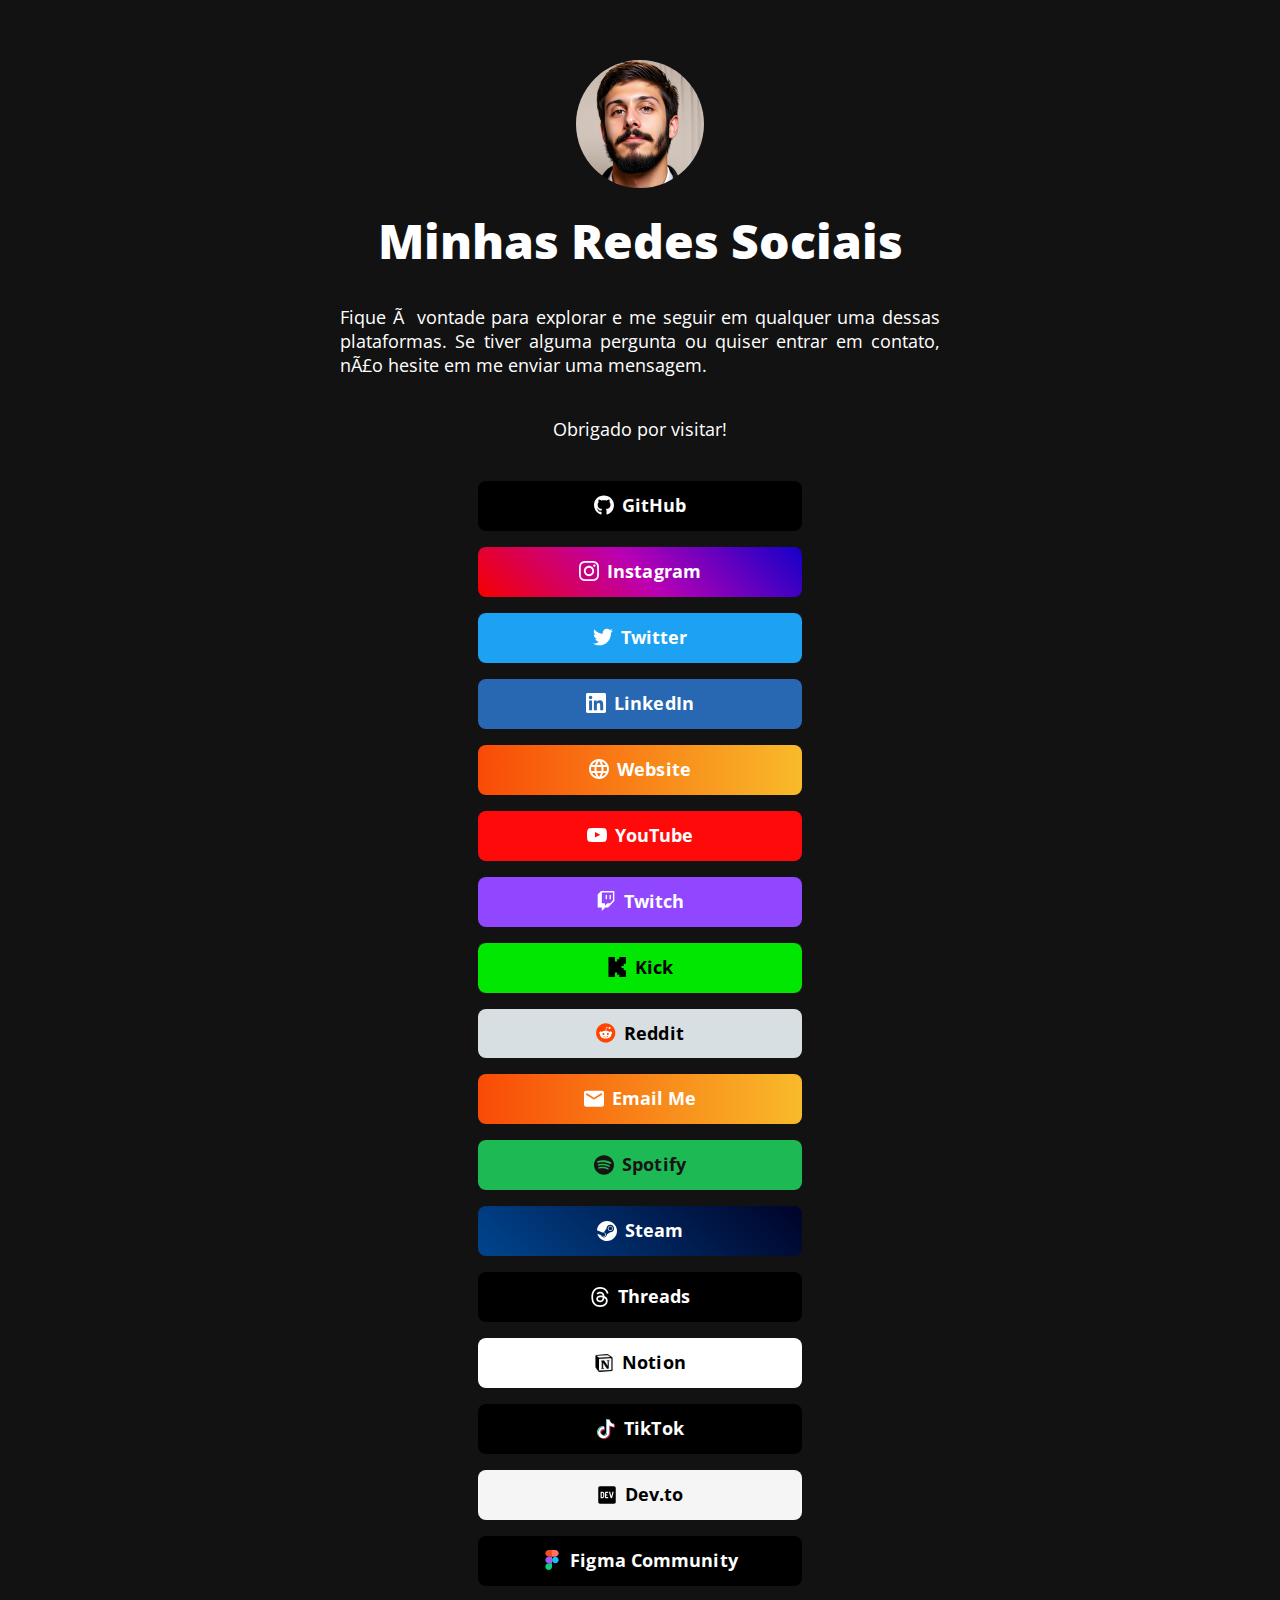
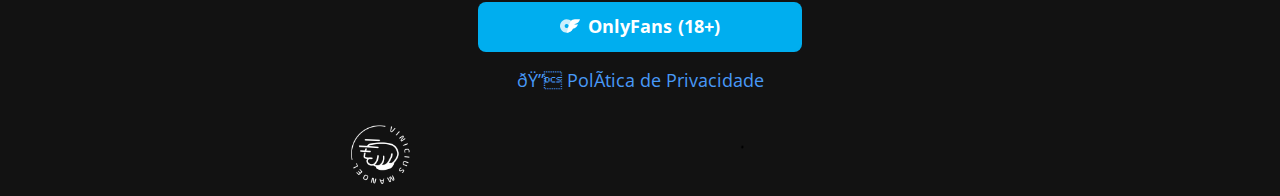
==== commit 61058f22: ":lipstick: Upd: updated profile pic" ====
--- a/index.html
+++ b/index.html
@@ -69,7 +69,7 @@
             <div class="column" style="margin-top: 10%">
 
                 <!-- Your Image Here -->
-                <img src="images/vncsmnl.png" class="avatar" srcset="images/vncsmnl.png 2x" alt="">
+                <img src="images/me_ia2.jpg" class="avatar" srcset="images/vncsmnl.png 2x" alt="">
 
                 <!-- Title -->
                 <h1 role="heading">Minhas Redes Sociais</h1>
@@ -271,9 +271,8 @@
             src="images/icons/medium.svg" alt="">Medium</a><br> -->
 
                 <!-- YouTube -->
-                <a class="button button-yt" href="https://www.youtube.com/@oavassalador?sub_confirmation=1/"
-                    target="_blank" rel="noopener" role="button"><img class="icon" src="images/icons/youtube.svg"
-                        alt="Youtube Logo">YouTube</a><br>
+                <a class="button button-yt" href="https://www.youtube.com/" target="_blank" rel="noopener"
+                    role="button"><img class="icon" src="images/icons/youtube.svg" alt="Youtube Logo">YouTube</a><br>
 
                 <!-- Twitch -->
                 <a class="button button-twitch" href="https://www.twitch.tv/vncsmnl" target="_blank" rel="noopener"
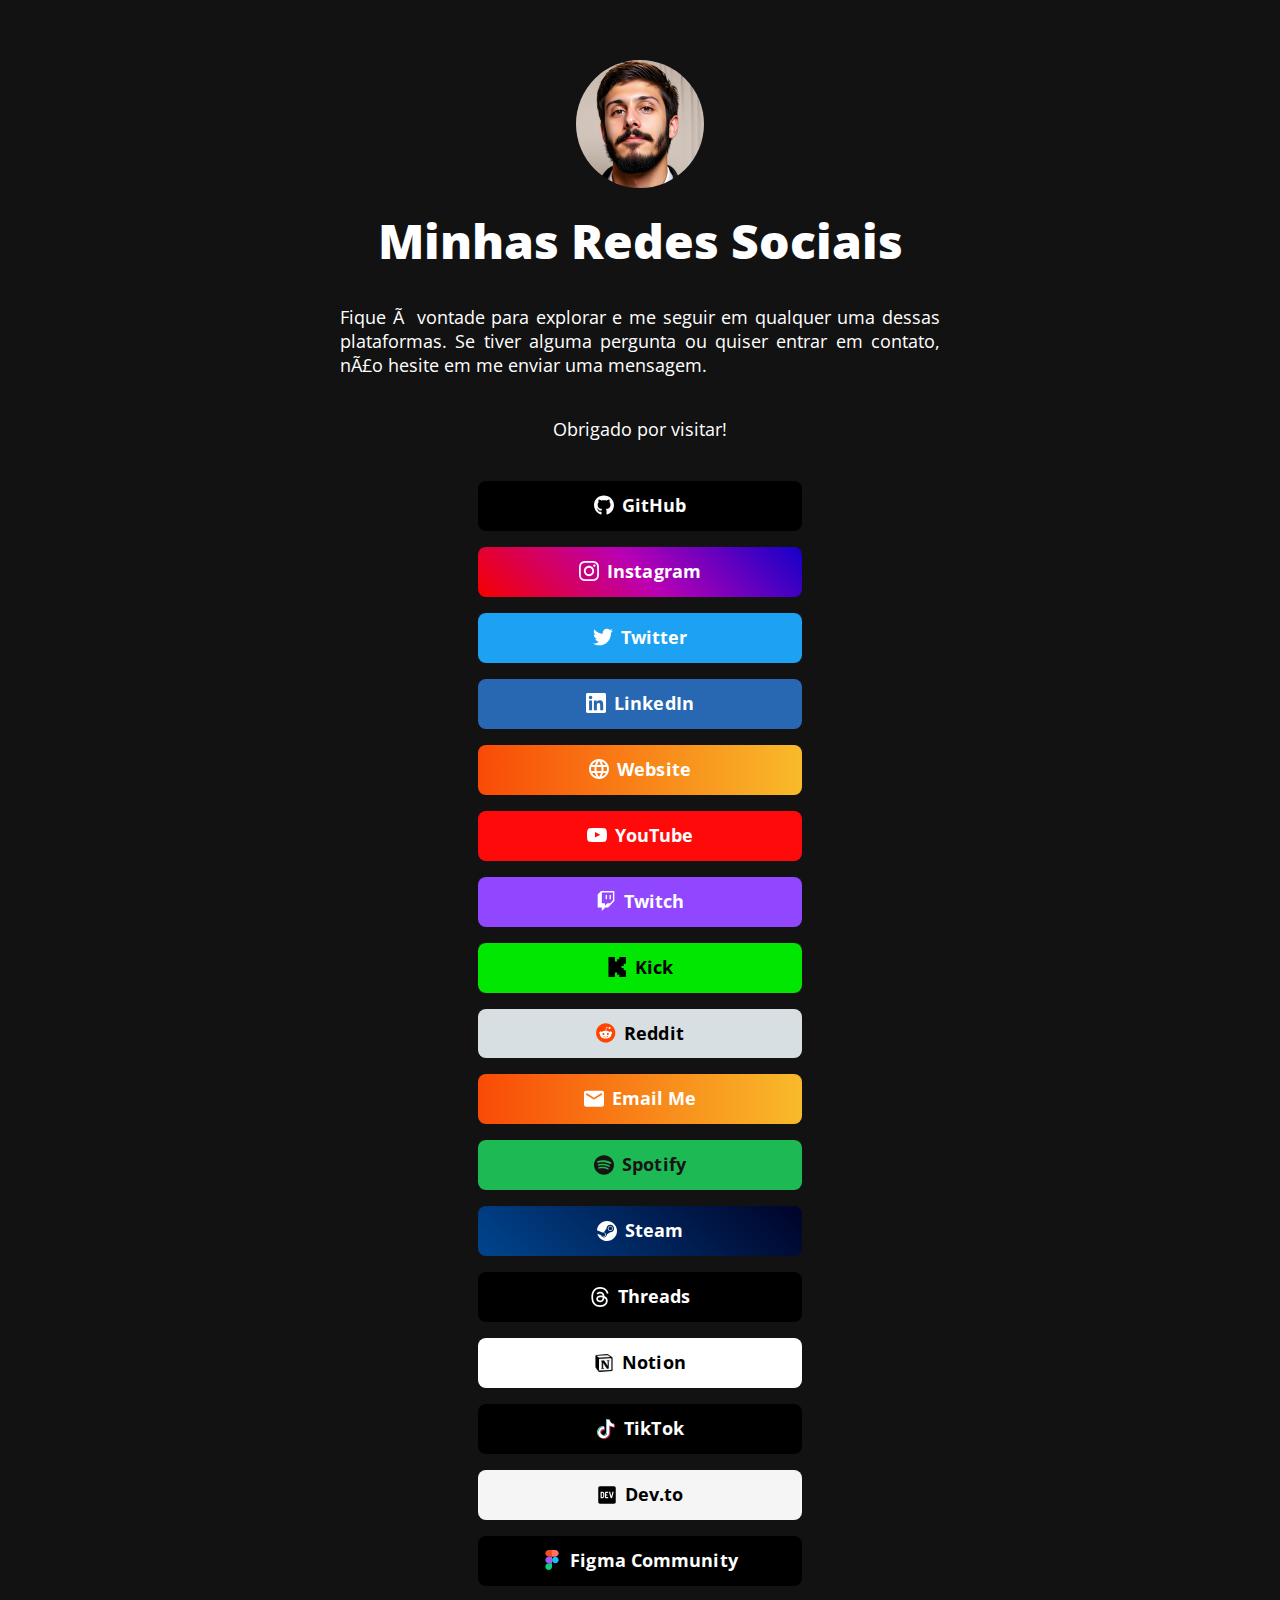
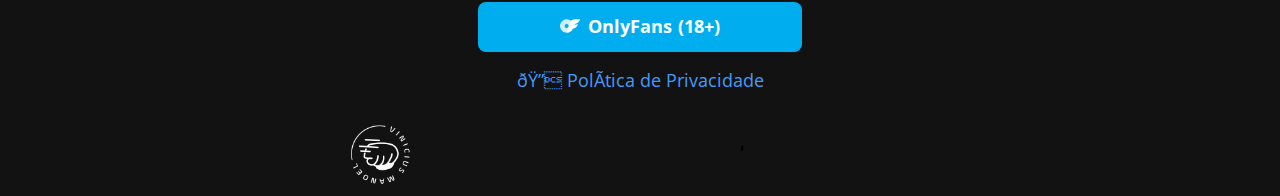
==== commit 8c4f7f22: "Update index.html" ====
--- a/index.html
+++ b/index.html
@@ -69,7 +69,7 @@
             <div class="column" style="margin-top: 10%">
 
                 <!-- Your Image Here -->
-                <img src="images/me_ia2.jpg" class="avatar" srcset="images/vncsmnl.png 2x" alt="">
+                <img src="images/me_ia2.jpg" class="avatar" srcset="images/me_ia2.jpg 2x" alt="">
 
                 <!-- Title -->
                 <h1 role="heading">Minhas Redes Sociais</h1>
@@ -549,4 +549,4 @@
 –––––––––––––––––––––––––––––––––––––––––––––––––– -->
 </body>
 
-</html>+</html>
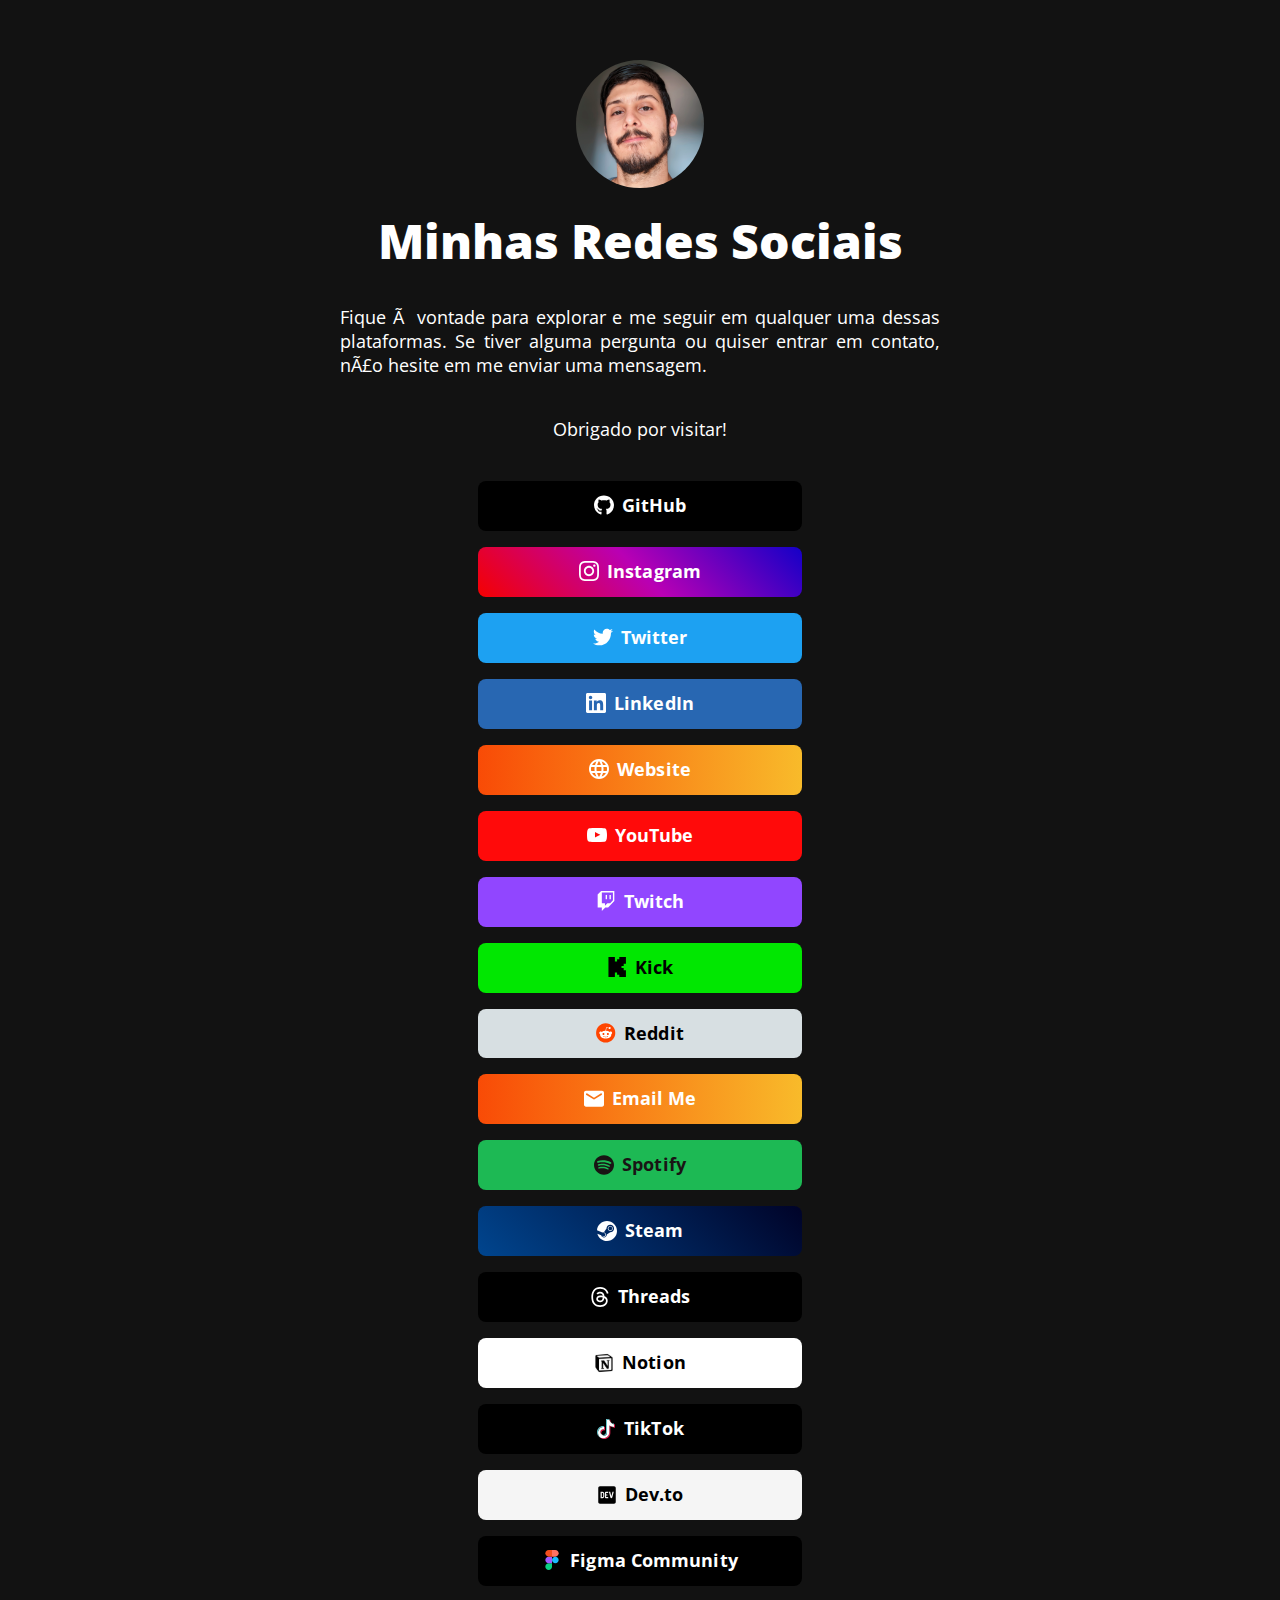
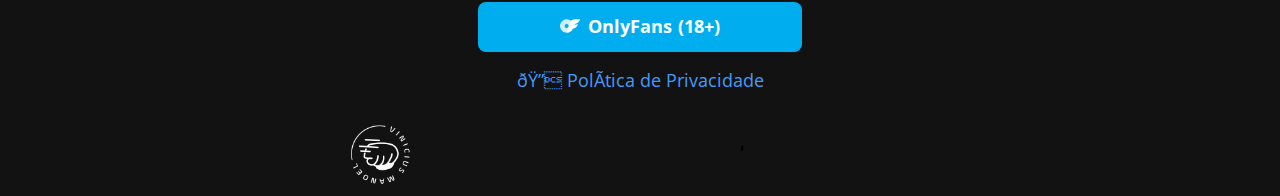
==== commit a3b28c4a: ":beers: Feat: updated notion url" ====
--- a/index.html
+++ b/index.html
@@ -69,7 +69,7 @@
             <div class="column" style="margin-top: 10%">
 
                 <!-- Your Image Here -->
-                <img src="images/me_ia2.jpg" class="avatar" srcset="images/me_ia2.jpg 2x" alt="">
+                <img src="images/vncsmnl.png" class="avatar" srcset="images/vncsmnl.png 2x" alt="">
 
                 <!-- Title -->
                 <h1 role="heading">Minhas Redes Sociais</h1>
@@ -383,10 +383,8 @@
             src="images/icons/threema.svg" alt="">Threema</a><br> -->
 
                 <!-- Notion -->
-                <a class="button button-notion"
-                    href="https://academyvncsmnl.notion.site/academyvncsmnl/An-lises-e-Desenvolvimento-de-Sistemas-6e03f535ab244a77ab75288c396da09e"
-                    target="_blank" rel="noopener" role="button"><img class="icon" src="images/icons/notion.svg"
-                        alt="Notion Logo">Notion</a><br>
+                <a class="button button-notion" href="https://vncsmnl.notion.site/" target="_blank" rel="noopener"
+                    role="button"><img class="icon" src="images/icons/notion.svg" alt="Notion Logo">Notion</a><br>
 
                 <!-- TikTok -->
                 <a class="button button-tiktok" href="https://www.tiktok.com/@vncsmnl" target="_blank" rel="noopener"
@@ -549,4 +547,4 @@
 –––––––––––––––––––––––––––––––––––––––––––––––––– -->
 </body>
 
-</html>
+</html>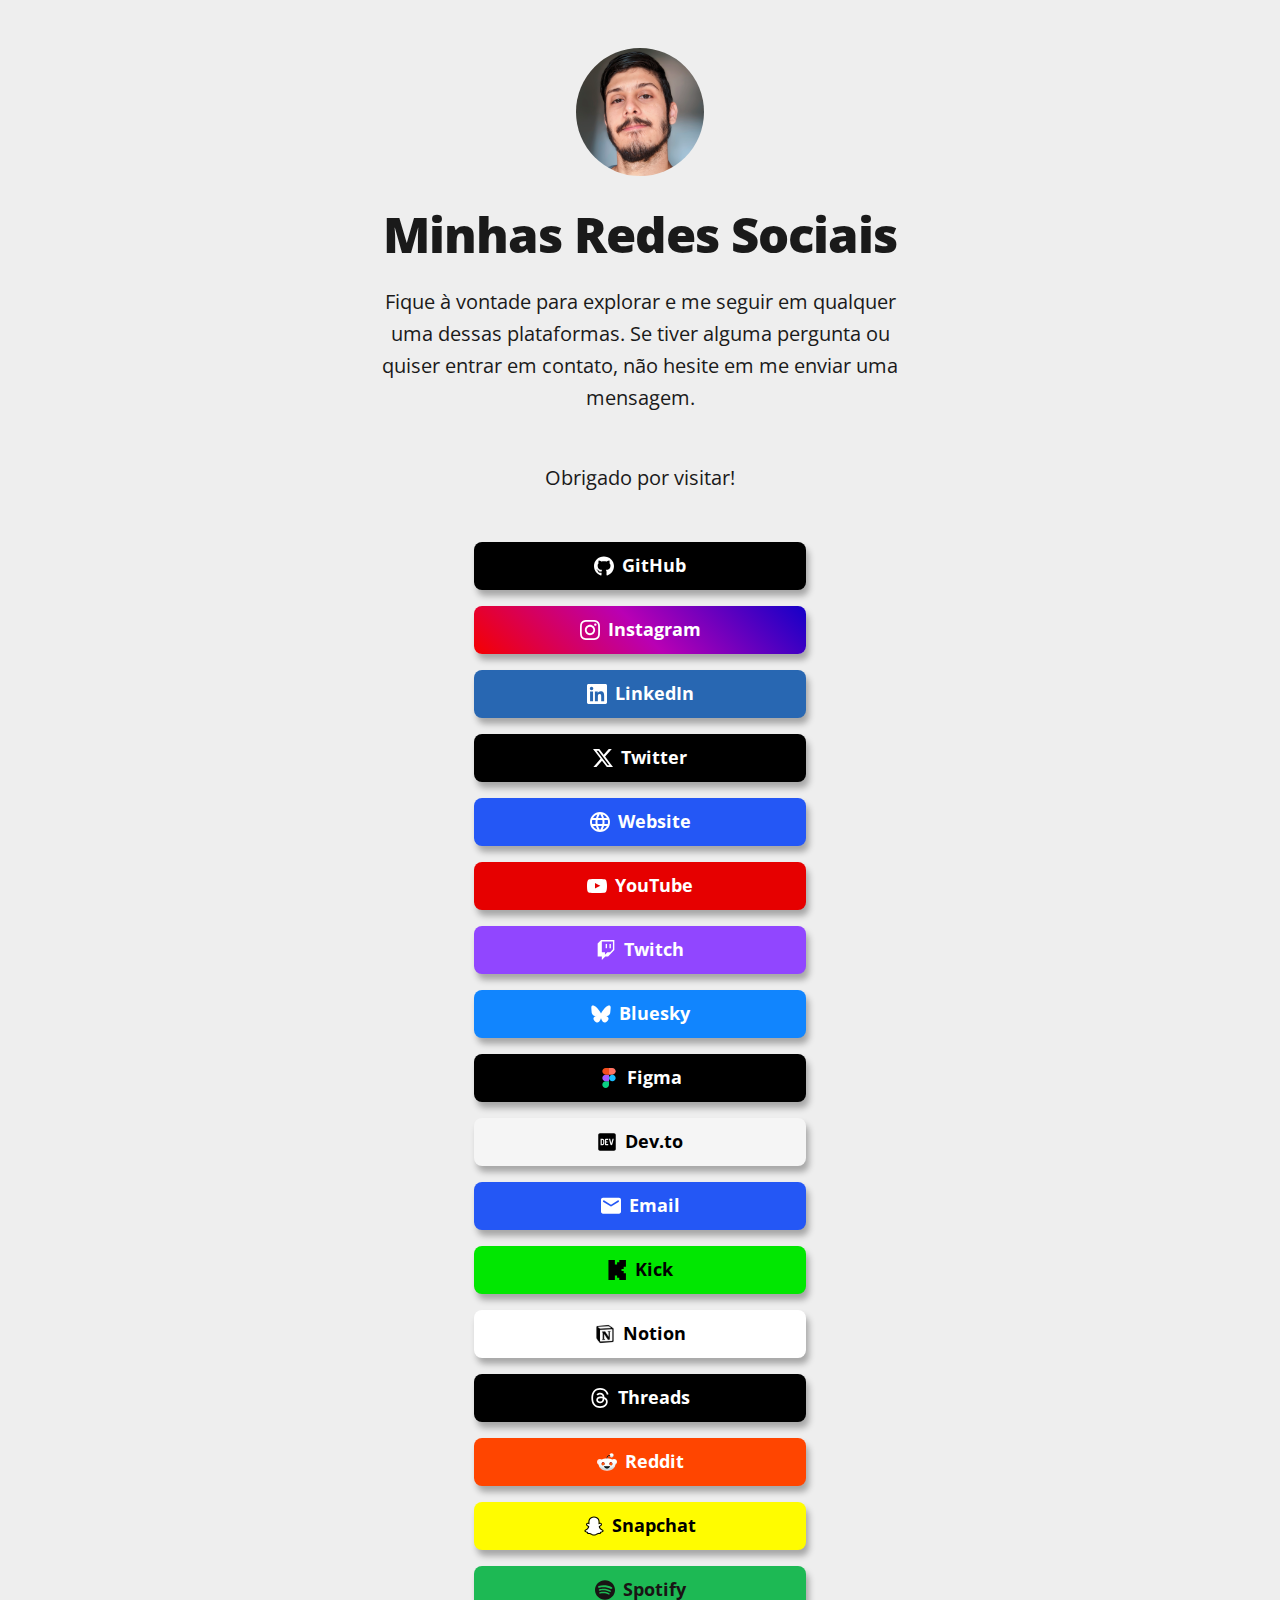
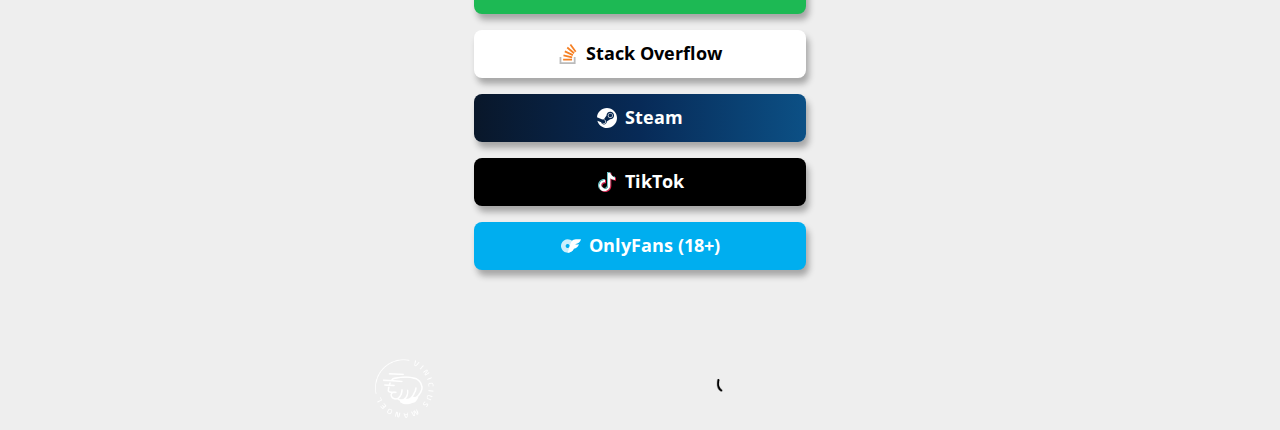
==== commit c2b65133: ":bookmark: Refactor: updated to 3.0.0" ====
--- a/index.html
+++ b/index.html
@@ -1,550 +1,583 @@
 <!DOCTYPE html>
-<html lang="pt-BR">
+
+<!-- 
+  To change the theme, change the class on the html tag below to one of:
+  - theme-auto: Automatically switches based on user's system preferences
+  - theme-light: Forces light theme
+  - theme-dark: Forces dark theme
+-->
+
+<html class="theme-auto" lang="pt-BR"> <!-- Update`class="theme-auto" with your preference -->
 
 <head>
-
-    <!-- Page Information
-  –––––––––––––––––––––––––––––––––––––––––––––––––– -->
-    <meta charset="utf-3">
-    <title>Home | Vinícius Manoel</title>
-    <meta name="description" content="Todas as minhas redes sociais!">
-    <meta name="author" content="Vinícius Manoel">
-
-    <!-- Mobile Specific Metas
-  –––––––––––––––––––––––––––––––––––––––––––––––––– -->
-    <meta name="viewport" content="width=device-width, initial-scale=1">
-
-
-    <!-- CSS
-  –––––––––––––––––––––––––––––––––––––––––––––––––– -->
-    <link rel="stylesheet" href="css/normalize.css">
-
-    <!-- Themes:
-            Auto:   css/skeleton-auto.css
-            Light:  css/skeleton-light.css
-            Dark:   css/skeleton-dark.css
-     -->
-    <link rel="stylesheet" href="css/skeleton-dark.css">
-
-    <!-- Brand Styles -->
-    <link rel="stylesheet" href="css/brands.css">
-
-
-    <!-- Favicon
-  –––––––––––––––––––––––––––––––––––––––––––––––––– -->
-    <link rel="icon" type="image/gif" href="images/favicon.gif">
-
-    <!-- Primary Meta Tags -->
-    <title>Vinícius Manoel - Redes Sociais</title>
-    <meta name="title" content="Vinícius Manoel -  Redes Sociais" />
-    <meta name="description"
-        content="Sou apaixonado por tecnologia e quero compartilhar meu conhecimento com você. Se você é um entusiasta da tecnologia, um desenvolvedor de software, um gamer ou simplesmente alguém que deseja estar atualizado, siga meu perf" />
-
-    <!-- Open Graph / Facebook -->
-    <meta property="og:type" content="website" />
-    <meta property="og:url" content="https://vinicius.is-a.dev/" />
-    <meta property="og:title" content="Vinícius Manoel -  Redes Sociais" />
-    <meta property="og:description"
-        content="Sou apaixonado por tecnologia e quero compartilhar meu conhecimento com você. Se você é um entusiasta da tecnologia, um desenvolvedor de software, um gamer ou simplesmente alguém que deseja estar atualizado, siga meu perf" />
-    <meta property="og:image"
-        content="https://raw.githubusercontent.com/vncsmnl/vncsmnl.github.io/55625ab416895fe24ae3cdfbc47375a48301ee66/images/dev.png" />
-
-    <!-- Twitter -->
-    <meta property="twitter:card" content="summary_large_image" />
-    <meta property="twitter:url" content="https://vinicius.is-a.dev/" />
-    <meta property="twitter:title" content="Vinícius Manoel -  Redes Sociais" />
-    <meta property="twitter:description"
-        content="Sou apaixonado por tecnologia e quero compartilhar meu conhecimento com você. Se você é um entusiasta da tecnologia, um desenvolvedor de software, um gamer ou simplesmente alguém que deseja estar atualizado, siga meu perf" />
-    <meta property="twitter:image"
-        content="https://raw.githubusercontent.com/vncsmnl/vncsmnl.github.io/55625ab416895fe24ae3cdfbc47375a48301ee66/images/dev.png" />
+        <meta charset="utf-8">
+        <meta name="viewport" content="width=device-width, initial-scale=1">
+
+        <!-- Page Title - Change this to your name/brand (50-60 characters recommended) -->
+        <title>Home | Vinícius Manoel</title>
+        <link rel="icon" type="image/x-icon" href="/images/favicon.gif"> <!-- Update this with your own favicon -->
+
+        <!-- Meta Description - Write a description (150-160 characters recommended) -->
+        <meta name="description" content="Todas as minhas redes sociais!">
+
+        <!-- Keywords -->
+        <meta name="keywords" content="vncsmnl, programming, python, github, contact, networking, social medias">
+
+        <!-- Canonical URL - Helps prevent duplicate content issues -->
+        <meta rel="canonical" href="https://vinicius.is-a.dev">
+
+        <!-- Author Information -->
+        <meta name="author" content="Vinícius Manoel">
+
+        <!-- Stylesheets -->
+        <link rel="stylesheet" href="css/reset.css">
+        <link rel="stylesheet" href="css/style.css">
+        <link rel="stylesheet" href="css/brands.css">
 
 </head>
 
 <body>
 
-    <!-- Primary Page Layout
-  –––––––––––––––––––––––––––––––––––––––––––––––––– -->
-    <div class="container">
-        <div class="row">
-            <div class="column" style="margin-top: 10%">
-
-                <!-- Your Image Here -->
-                <img src="images/vncsmnl.png" class="avatar" srcset="images/vncsmnl.png 2x" alt="">
-
-                <!-- Title -->
-                <h1 role="heading">Minhas Redes Sociais</h1>
-
-                <!-- Short Bio -->
-                <p>Fique à vontade para explorar e me seguir em qualquer uma dessas plataformas. Se tiver alguma
-                    pergunta ou quiser entrar
-                    em contato, não hesite em me enviar uma mensagem.
-                    <center>Obrigado por visitar!</center>
-                </p>
-
-
-
-
-                <!-- GitHub -->
-                <a class="button button-github" href="https://github.com/vncsmnl" target="_blank" rel="noopener"
-                    role="button"><img class="icon" src="images/icons/github.svg" alt="GitHub Logo">GitHub</a><br>
-
-                <!-- Amazon -->
-                <!-- <a class="button button-amazon" href="#" target="_blank" rel="noopener" role="button"><img class="icon"
-            src="images/icons/amazon.svg" alt="">Amazon Wishlist</a><br> -->
-
-                <!-- Amazon Music -->
-                <!-- <a class="button button-amazon-music" href="#" target="_blank" rel="noopener" role="button"><img class="icon"
-            src="images/icons/amazon-music.svg" alt="">Listen on Amazon Music</a><br> -->
-
-                <!-- Apple App Store -->
-                <!-- <a class="button button-appstore" href="#" target="_blank" rel="noopener" role="button"><img class="icon"
-            src="images/icons/apple.svg" alt="">Apple App Store</a><br> -->
-
-                <!-- Apple Music -->
-                <!-- <a class="button button-apple-music" href="#" target="_blank" rel="noopener" role="button"><img class="icon"
-            src="images/icons/apple-music.svg" alt="">Listen on Apple Music</a><br> -->
-
-                <!-- Apple Music Alternate -->
-                <!-- <a class="button button-apple-music-alt" href="#" target="_blank" rel="noopener" role="button"><img class="icon"
-            src="images/icons/apple-music-alt.svg" alt="">Listen on Apple Music</a><br> -->
-
-                <!-- Apple Podcasts -->
-                <!-- <a class="button button-apple-podcasts" href="#" target="_blank" rel="noopener" role="button"><img class="icon"
-            src="images/icons/apple-podcasts.svg" alt="">Listen on Apple Podcasts</a><br> -->
-
-                <!-- Apple Podcasts Alternate -->
-                <!-- <a class="button button-apple-podcasts-alt" href="#" target="_blank" rel="noopener" role="button"><img
-            class="icon" src="images/icons/apple-podcasts-alt.svg" alt="">Listen on Apple Podcasts</a><br> -->
-
-                <!-- Bandcamp -->
-                <!-- <a class="button button-bandcamp" href="#" target="_blank" rel="noopener" role="button"><img class="icon"
-            src="images/icons/bandcamp.svg" alt="">Bandcamp</a><br> -->
-
-                <!-- Behance -->
-                <!-- <a class="button button-behance" href="#" target="_blank" rel="noopener" role="button"><img class="icon"
-            src="images/icons/behance.svg" alt="">Behance</a><br> -->
-
-                <!-- Bluesky -->
-                <!-- <a class="button button-bluesky" href="#" target="_blank" rel="noopener" role="button"><img class="icon"
-            src="images/icons/bluesky.svg" alt="">Bluesky</a><br> -->
-
-                <!-- Buy Me A Coffee -->
-                <!-- <a class="button button-coffee" href="#" target="_blank" rel="noopener" role="button"><img class="icon"
-            src="images/icons/buy-me-a-coffee.svg" alt="">Buy Me A Coffee</a><br> -->
-
-                <!-- Cal.com -->
-                <!-- <a class="button button-cal" href="#" target="_blank" rel="noopener" role="button"><img class="icon"
-            src="images/icons/cal.svg" alt="">Schedule with Cal.com</a><br> -->
-
-                <!-- Calendly -->
-                <!-- <a class="button button-calendly" href="#" target="_blank" rel="noopener" role="button"><img class="icon"
-            src="images/icons/calendly.svg" alt="">Schedule with Calendly</a><br> -->
-
-                <!-- Cash App -->
-                <!-- <a class="button button-cash-app" href="#" target="_blank" rel="noopener" role="button"><img class="icon"
-            src="images/icons/cash-app-dollar.svg" alt="">Cash App</a><br> -->
-
-                <!-- Clubhouse -->
-                <!-- <a class="button button-clubhouse" href="#" target="_blank" rel="noopener" role="button"><img class="icon"
-            src="images/icons/clubhouse.svg" alt="">Clubhouse</a><br> -->
-
-                <!-- Discord -->
-                <!-- <a class="button button-discord" href="#" target="_blank" rel="noopener" role="button"><img class="icon"
-            src="images/icons/discord.svg" alt="">Discord</a><br> -->
-
-                <!-- Dribbble -->
-                <!-- <a class="button button-dribbble" href="#" target="_blank" rel="noopener" role="button"><img class="icon"
-            src="images/icons/dribbble.svg" alt="">Dribbble</a><br> -->
-
-                <!-- Etsy -->
-                <!-- <a class="button button-etsy" href="#" target="_blank" rel="noopener" role="button"><img class="icon"
-            src="images/icons/etsy.svg" alt="">Shop on Etsy</a><br> -->
-
-                <!-- Facebook -->
-                <!-- <a class="button button-faceb" href="#" target="_blank" rel="noopener" role="button"><img class="icon"
-            src="images/icons/facebook.svg" alt="">Find us on Facebook</a><br> -->
-
-                <!-- Facebook Messenger -->
-                <!-- <a class="button button-messenger" href="#" target="_blank" rel="noopener" role="button"><img class="icon"
-            src="images/icons/messenger.svg" alt="">Chat on Messenger</a><br> -->
-
-                <!-- Fiverr -->
-                <!-- <a class="button button-fiverr" href="#" target="_blank" rel="noopener" role="button"><img class="icon"
-            src="images/icons/fiverr.svg" alt="">Fiverr Gig</a><br> -->
-
-                <!-- Flickr -->
-                <!-- <a class="button button-flickr" href="#" target="_blank" rel="noopener" role="button"><img class="icon"
-            src="images/icons/flickr.svg" alt="">Flickr</a><br> -->
-
-                <!-- GitLab -->
-                <!-- <a class="button button-gitlab" href="#" target="_blank" rel="noopener" role="button"><img class="icon"
-            src="images/icons/gitlab.svg" alt="">GitLab</a><br> -->
-
-                <!-- Goodreads -->
-                <!-- <a class="button button-goodreads" href="#" target="_blank" rel="noopener" role="button"><img class="icon"
-            src="images/icons/goodreads.svg" alt="">Goodreads</a><br> -->
-
-                <!-- Google Drive -->
-                <!-- <a class="button button-google-black" href="#" target="_blank" rel="noopener" role="button"><img class="icon"
-            src="images/icons/google-drive.svg" alt="">View in Google Drive</a><br> -->
-
-                <!-- Google Play Store -->
-                <!-- <a class="button button-playstore" href="#" target="_blank" rel="noopener" role="button"><img class="icon"
-            src="images/icons/google-play.svg" alt="">Google Play Store</a><br> -->
-
-                <!-- Google Podcasts -->
-                <!-- <a class="button button-google-podcasts" href="#" target="_blank" rel="noopener" role="button"><img class="icon"
-            src="images/icons/google-podcasts.svg" alt="">Listen on Google Podcasts</a><br> -->
-
-                <!-- Google Scholar -->
-                <!-- <a class="button button-google-scholar" href="#" target="_blank" rel="noopener" role="button"><img class="icon"
-            src="images/icons/google-scholar.svg" alt="">Google Scholar</a><br> -->
-
-                <!-- GoFundMe -->
-                <!-- <a class="button button-gofundme" href="#" target="_blank" rel="noopener" role="button"><img class="icon"
-            src="images/icons/gofundme.svg" alt="">GoFundMe</a><br> -->
-
-                <!-- Guilded -->
-                <!-- <a class="button button-guilded" href="#" target="_blank" rel="noopener" role="button"><img class="icon"
-            src="images/icons/guilded.svg" alt="">Guilded</a><br> -->
-
-                <!-- Hashnode -->
-                <!-- <a class="button button-hashnode" href="#" target="_blank" rel="noopener" role="button"><img class="icon"
-            src="images/icons/hashnode.svg" alt="">Hashnode</a><br> -->
-
-                <!-- Instagram -->
-                <a class="button button-instagram" href="https://instagram.com/vncsmnl" target="_blank" rel="noopener"
-                    role="button"><img class="icon" src="images/icons/instagram.svg"
-                        alt="Instagram Logo">Instagram</a><br>
-
-                <!-- Twitter -->
-                <a class="button button-twit" href="https://twitter.com/vncsmnl" target="_blank" rel="noopener"
-                    role="button"><img class="icon" src="images/icons/twitter.svg" alt="Twitter Logo">Twitter</a><br>
-
-                <!-- Kickstarter -->
-                <!-- <a class="button button-kickstarter" href="#" target="_blank" rel="noopener" role="button"><img class="icon"
-            src="images/icons/kickstarter.svg" alt="">Kickstarter</a><br> -->
-
-                <!-- Kit -->
-                <!-- <a class="button button-kit" href="#" target="_blank" rel="noopener" role="button"><img class="icon"
-            src="images/icons/kit.svg" alt="">Kit</a><br> -->
-
-                <!-- Ko-fi -->
-                <!-- <a class="button button-ko-fi" href="#" target="_blank" rel="noopener" role="button"><img class="icon"
-            src="images/icons/ko-fi.svg" alt="">Ko-fi</a><br> -->
-
-                <!-- Kick -->
-                <!-- <a class="button button-kick" href="#" target="_blank" rel="noopener" role="button"><img class="icon"
-            src="images/icons/kick.svg" alt="">Kick</a><br> -->
-
-                <!-- Last.fm -->
-                <!-- <a class="button button-last-fm" href="#" target="_blank" rel="noopener" role="button"><img class="icon"
-            src="images/icons/last-fm.svg" alt="">Last.fm</a><br> -->
-
-                <!-- Letterboxd -->
-                <!-- <a class="button button-letterboxd" href="#" target="_blank" rel="noopener" role="button"><img class="icon"
-            src="images/icons/letterboxd.svg" alt="">Letterboxd</a><br> -->
-
-                <!-- Line -->
-                <!-- <a class="button button-line" href="#" target="_blank" rel="noopener" role="button"><img class="icon"
-            src="images/icons/line.svg" alt="">Line</a><br> -->
-
-                <!-- LinkedIn -->
-                <a class="button button-linked" href="https://www.linkedin.com/in/vncsmnl/" target="_blank"
-                    rel="noopener" role="button"><img class="icon" src="images/icons/linkedin.svg"
-                        alt="Linkedin Logo">LinkedIn</a><br>
-
-                <!-- Generic Website -->
-                <a class="button button-default" href="https://vini.thedev.id/" target="_blank" rel="noopener"
-                    role="button"><img class="icon" src="images/icons/generic-website.svg" alt="">Website</a><br>
-
-                <!-- Mailchimp -->
-                <!-- <a class="button button-mailchimp" href="#" target="_blank" rel="noopener" role="button"><img class="icon"
-            src="images/icons/mailchimp.svg" alt="">Mailchimp</a><br> -->
-
-                <!-- Mastodon -->
-                <!-- <a class="button button-mastodon" href="#" target="_blank" rel="noopener" role="button"><img class="icon"
-            src="images/icons/mastodon.svg" alt="">Mastodon</a><br> -->
-
-                <!-- Medium -->
-                <!-- <a class="button button-medium" href="#" target="_blank" rel="noopener" role="button"><img class="icon"
-            src="images/icons/medium.svg" alt="">Medium</a><br> -->
-
-                <!-- YouTube -->
-                <a class="button button-yt" href="https://www.youtube.com/" target="_blank" rel="noopener"
-                    role="button"><img class="icon" src="images/icons/youtube.svg" alt="Youtube Logo">YouTube</a><br>
-
-                <!-- Twitch -->
-                <a class="button button-twitch" href="https://www.twitch.tv/vncsmnl" target="_blank" rel="noopener"
-                    role="button"><img class="icon" src="images/icons/twitch.svg" alt="Twitch Logo">Twitch</a><br>
-
-                <!-- Kick Alt -->
-                <a class="button button-kick-alt" href="https://kick.com/vncsmnl" target="_blank" rel="noopener"
-                    role="button"><img class="icon" src="images/icons/kick-alt.svg" alt="">Kick</a><br>
-
-                <!-- Patreon -->
-                <!-- <a class="button button-patreon" href="#" target="_blank" rel="noopener" role="button"><img class="icon"
-            src="images/icons/patreon.svg" alt="">Patreon</a><br> -->
-
-                <!-- PayPal -->
-                <!-- <a class="button button-paypal" href="#" target="_blank" rel="noopener" role="button"><img class="icon"
-            src="images/icons/paypal.svg" alt="">PayPal</a><br> -->
-
-                <!-- Pinterest -->
-                <!-- <a class="button button-pinterest" href="#" target="_blank" rel="noopener" role="button"><img class="icon"
-            src="images/icons/pinterest.svg" alt="">Pinterest</a><br> -->
-
-                <!-- Post.news -->
-                <!-- <a class="button button-post-news" href="#" target="_blank" rel="noopener" role="button"><img class="icon"
-            src="images/icons/post-news.svg" alt="">Post.news</a><br> -->
-
-                <!-- Product Hunt -->
-                <!-- <a class="button button-product-hunt" href="#" target="_blank" rel="noopener" role="button"><img class="icon"
-            src="images/icons/product-hunt.svg" alt="">Product Hunt</a><br> -->
-
-                <!-- Read.cv -->
-                <!-- <a class="button button-read-cv" href="#" target="_blank" rel="noopener" role="button"><img class="icon"
-            src="images/icons/read-cv.svg" alt="">Read.cv</a><br> -->
-
-                <!-- Redbubble -->
-                <!-- <a class="button button-redbubble" href="#" target="_blank" rel="noopener" role="button"><img class="icon"
-            src="images/icons/redbubble.svg" alt="">Redbubble</a><br> -->
-
-                <!-- Reddit -->
-                <a class="button button-reddit" href="https://www.reddit.com/user/vncsmnl" target="_blank"
-                    rel="noopener" role="button"><img class="icon" src="images/icons/reddit.svg"
-                        alt="Reddit Logo">Reddit</a><br>
-
-                <!-- Generic Email -->
-                <a class="button button-default" href="mailto:viniciusmanoel@duck.com" target="_blank" rel="noopener"
-                    role="button"><img class="icon" src="images/icons/generic-email.svg" alt="">Email
-                    Me</a><br>
-
-                <!-- Shop -->
-                <!-- <a class="button button-shop" href="#" target="_blank" rel="noopener" role="button"><img class="icon"
-            src="images/icons/shop.svg" alt="">Buy with Shop</a><br> -->
-
-                <!-- Signal -->
-                <!-- <a class="button button-signal" href="#" target="_blank" rel="noopener" role="button"><img class="icon"
-            src="images/icons/signal.svg" alt="">Signal</a><br> -->
-
-                <!-- Skoob -->
-                <!-- <a class="button button-skoob" href="#" target="_blank" rel="noopener" role="button"><img class="icon"
-            src="images/icons/skoob.svg" alt="">Skoob</a><br> -->
-
-                <!-- Slack -->
-                <!-- <a class="button button-slack" href="#" target="_blank" rel="noopener" role="button"><img class="icon"
-            src="images/icons/slack.svg" alt="">Join Slack</a><br> -->
-
-                <!-- Snapchat -->
-                <!-- <a class="button button-snapchat" href="#" target="_blank" rel="noopener" role="button"><img class="icon"
-            src="images/icons/snapchat.svg" alt="">Snapchat</a><br> -->
-
-                <!-- SoundCloud -->
-                <!-- <a class="button button-soundcloud" href="#" target="_blank" rel="noopener" role="button"><img class="icon"
-            src="images/icons/soundcloud.svg" alt="">SoundCloud</a><br> -->
-
-                <!-- Spotify -->
-                <a class="button button-spotify" href="https://open.spotify.com/user/viniciusoot" target="_blank"
-                    rel="noopener" role="button"><img class="icon" src="images/icons/spotify.svg"
-                        alt="Spotify Logo">Spotify</a><br>
-
-                <!-- Spotify Alt -->
-                <!-- <a class="button button-spotify-alt" href="#" target="_blank" rel="noopener" role="button"><img class="icon"
-            src="images/icons/spotify-alt.svg" alt="">Listen on Spotify</a><br> -->
-
-                <!-- Square -->
-                <!-- <a class="button button-square" href="#" target="_blank" rel="noopener" role="button"><img class="icon"
-            src="images/icons/square.svg" alt="">Buy with Square</a><br> -->
-
-                <!-- Steam -->
-                <a class="button button-steam" href="https://steamcommunity.com/id/vncsmnl/" target="_blank"
-                    rel="noopener" role="button"><img class="icon" src="images/icons/steam.svg"
-                        alt="Steam Logo">Steam</a><br>
-
-                <!-- Strava -->
-                <!-- <a class="button button-strava" href="#" target="_blank" rel="noopener" role="button"><img class="icon"
-            src="images/icons/strava.svg" alt="">Strava</a><br> -->
-
-                <!-- Substack -->
-                <!-- <a class="button button-substack" href="#" target="_blank" rel="noopener" role="button"><img class="icon"
-            src="images/icons/substack.svg" alt="">Substack</a><br> -->
-
-                <!-- Threads -->
-                <a class="button button-threads" href="https://www.threads.net/@vncsmnl" target="_blank" rel="noopener"
-                    role="button"><img class="icon" src="images/icons/threads.svg" alt="">Threads</a><br>
-
-                <!-- Telegram -->
-                <!-- <a class="button button-telegram" href="#" target="_blank" rel="noopener" role="button"><img class="icon"
-            src="images/icons/telegram.svg" alt="">Telegram</a><br> -->
-
-                <!-- Threema -->
-                <!-- <a class="button button-threema" href="#" target="_blank" rel="noopener" role="button"><img class="icon"
-            src="images/icons/threema.svg" alt="">Threema</a><br> -->
-
-                <!-- Notion -->
-                <a class="button button-notion" href="https://vncsmnl.notion.site/" target="_blank" rel="noopener"
-                    role="button"><img class="icon" src="images/icons/notion.svg" alt="Notion Logo">Notion</a><br>
-
-                <!-- TikTok -->
-                <a class="button button-tiktok" href="https://www.tiktok.com/@vncsmnl" target="_blank" rel="noopener"
-                    role="button"><img class="icon" src="images/icons/tiktok.svg" alt="TikTok Logo">TikTok</a><br>
-
-                <!-- Trello -->
-                <!-- <a class="button button-trello" href="#" target="_blank" rel="noopener" role="button"><img class="icon"
-            src="images/icons/trello.svg" alt="">Trello</a><br> -->
-
-                <!-- Tumblr -->
-                <!-- <a class="button button-tumb" href="#" target="_blank" rel="noopener" role="button"><img class="icon"
-            src="images/icons/tumblr.svg" alt="">Tumblr</a><br> -->
-
-                <!-- Unsplash -->
-                <!-- <a class="button button-unsplash" href="#" target="_blank" rel="noopener" role="button"><img class="icon"
-            src="images/icons/unsplash.svg" alt="">Unsplash</a><br> -->
-
-                <!-- Untappd -->
-                <!-- <a class="button button-untappd" href="#" target="_blank" rel="noopener" role="button"><img class="icon"
-            src="images/icons/untappd.svg" alt="">Untappd</a><br> -->
-
-                <!-- Upwork -->
-                <!-- <a class="button button-upwork" href="#" target="_blank" rel="noopener" role="button"><img class="icon"
-            src="images/icons/upwork.svg" alt="">Upwork</a><br> -->
-
-                <!-- Venmo -->
-                <!-- <a class="button button-venmo" href="#" target="_blank" rel="noopener" role="button"><img class="icon"
-            src="images/icons/venmo.svg" alt="">Venmo</a><br> -->
-
-                <!-- Vimeo -->
-                <!-- <a class="button button-vimeo" href="#" target="_blank" rel="noopener" role="button"><img class="icon"
-            src="images/icons/vimeo.svg" alt="">Vimeo</a><br> -->
-
-                <!-- VRChat -->
-                <!-- <a class="button button-vrchat" href="#" target="_blank" rel="noopener" role="button"><img class="icon"
-            src="images/icons/vrchat.svg" alt="">VRChat</a><br> -->
-
-                <!-- VSCO -->
-                <!-- <a class="button button-vsco" href="#" target="_blank" rel="noopener" role="button"><img class="icon"
-            src="images/icons/vsco.svg" alt="">VSCO</a><br> -->
-
-                <!-- WhatsApp -->
-                <!-- <a class="button button-whatsapp" href="#" target="_blank" rel="noopener" role="button"><img class="icon"
-            src="images/icons/whatsapp.svg" alt="">WhatsApp</a><br> -->
-
-                <!-- WordPress -->
-                <!-- <a class="button button-wordpress" href="#" target="_blank" rel="noopener" role="button"><img class="icon"
-            src="images/icons/wordpress.svg" alt="">WordPress</a><br> -->
-
-                <!-- Xing -->
-                <!-- <a class="button button-xing" href="#" target="_blank" rel="noopener" role="button"><img class="icon"
-            src="images/icons/xing.svg" alt="">Xing</a><br> -->
-
-                <!-- Dev.to -->
-                <a class="button button-dev-to" href="https://dev.to/vncsmnl" target="_blank" rel="noopener"
-                    role="button"><img class="icon" src="images/icons/dev-to.svg" alt="Dev.to Logo">Dev.to</a><br>
-
-                <!-- Figma -->
-                <a class="button button-figma" href="https://www.figma.com/@vncsmnl" target="_blank" rel="noopener"
-                    role="button"><img class="icon" src="images/icons/figma.svg" alt="Figma Logo">Figma
-                    Community</a><br>
-
-                <!-- OnlyFans -->
-                <a class="button button-onlyfans" href="https://www.youtube.com/watch?v=dQw4w9WgXcQ" target="_blank"
-                    rel="noopener" role="button"><img class="icon" src="images/icons/onlyfans.svg"
-                        alt="OnlyFans Logo">OnlyFans
-                    (18+)</a><br>
-
-                <!-- PIX -->
-                <!-- <a class="button button-pix" href="./images/pix.png" target="_blank" rel="noopener" role="button"><img class="icon" 
-            src="images/icons/pix.svg" alt="Pix Logo">PIX</a><br> -->
-
-                <!-- YouTube Music -->
-                <!-- <a class="button button-yt" href="#" target="_blank" rel="noopener" role="button"><img class="icon"
-            src="images/icons/youtube-music.svg" alt="">Listen on YouTube Music</a><br> -->
-
-                <!-- Zoom -->
-                <!-- <a class="button button-zoom" href="#" target="_blank" rel="noopener" role="button"><img class="icon"
-            src="images/icons/zoom.svg" alt="">Join Zoom Webinar</a><br> -->
-
-                <!-- Generic Blog -->
-                <!-- <a class="button button-default" href="#" target="_blank" rel="noopener" role="button"><img class="icon"
-            src="images/icons/generic-blog.svg" alt="">Read our blog</a><br> -->
-
-                <!-- Generic Calendar -->
-                <!-- <a class="button button-default" href="#" target="_blank" rel="noopener" role="button"><img class="icon"
-            src="images/icons/generic-calendar.svg" alt="">Event RSVP</a><br> -->
-
-                <!-- Generic Cloud -->
-                <!-- <a class="button button-default" href="#" target="_blank" rel="noopener" role="button"><img class="icon"
-            src="images/icons/generic-cloud.svg" alt="">Download File</a><br> -->
-
-                <!-- Generic Code -->
-                <!-- <a class="button button-default" href="#" target="_blank" rel="noopener" role="button"><img class="icon"
-            src="images/icons/generic-code.svg" alt="">View the code</a><br> -->
-
-                <!-- Generic Computer -->
-                <!-- <a class="button button-default" href="#" target="_blank" rel="noopener" role="button"><img class="icon"
-            src="images/icons/generic-computer.svg" alt="">Homelab Setup</a><br> -->
-
-                <!-- Generic Email Alt -->
-                <!-- <a class="button button-default" href="#" target="_blank" rel="noopener" role="button"><img class="icon"
-            src="images/icons/generic-email-alt.svg" alt="">Email Us</a><br> -->
-
-                <!-- Generic Homepage -->
-                <!-- <a class="button button-default" href="#" target="_blank" rel="noopener" role="button"><img class="icon"
-            src="images/icons/generic-homepage.svg" alt="">Visit Homepage</a><br> -->
-
-                <!-- Generic Map -->
-                <!-- <a class="button button-default" href="#" target="_blank" rel="noopener" role="button"><img class="icon"
-            src="images/icons/generic-map.svg" alt="">Get Directions</a><br> -->
-
-                <!-- Generic Phone -->
-                <!-- <a class="button button-default" href="#" target="_blank" rel="noopener" role="button"><img class="icon"
-            src="images/icons/generic-phone.svg" alt="">Call Us</a><br> -->
-
-                <!-- Generic Review -->
-                <!-- <a class="button button-default" href="#" target="_blank" rel="noopener" role="button"><img class="icon"
-            src="images/icons/generic-review.svg" alt="">Leave us a review</a><br> -->
-
-                <!-- Generic RSS -->
-                <!-- <a class="button button-default" href="#" target="_blank" rel="noopener" role="button"><img class="icon"
-            src="images/icons/generic-rss.svg" alt="">RSS Subscribe</a><br> -->
-
-                <!-- Generic Shopping Bag -->
-                <!-- <a class="button button-default" href="#" target="_blank" rel="noopener" role="button"><img class="icon"
-            src="images/icons/generic-shopping-bag.svg" alt="">Visit Our Shop</a><br> -->
-
-                <!-- Generic Shopping Tag -->
-                <!-- <a class="button button-default" href="#" target="_blank" rel="noopener" role="button"><img class="icon"
-            src="images/icons/generic-shopping-tag.svg" alt="">10% Discount</a><br> -->
-
-                <!-- Generic SMS -->
-                <!-- <a class="button button-default" href="#" target="_blank" rel="noopener" role="button"><img class="icon"
-            src="images/icons/generic-sms.svg" alt="">Send us a message</a><br> -->
-
-                <a align="center" href="privacy.html" style="text-decoration:none">🔐 Política de Privacidade</a>
-
-                <br>
-                <br>
-
-                <footer>
-                    <img align="right" src="./images/signature.gif" alt="signature" width="200">
-                    <img align="left" src="./images/rate1_w.png" alt="like" width="80">
-                </footer>
-
-                <script src="./script.js"></script>
-
-                <!-- The above code is including an external JavaScript file from the URL
-                "https://analytics.is-a.dev/js/script.js" in the HTML document. The `defer`
-                attribute indicates that the script should be executed after the HTML document has
-                been parsed. The `data-domain` attribute is setting the value "vinicius.is-a.dev" as
-                a custom data attribute for the script. -->
-                <script defer data-domain="vinicius.is-a.dev" src="https://analytics.is-a.dev/js/script.js"></script>
-            </div>
+        <div class="container">
+                <div class="column">
+
+                        <!-- 
+              By default, the Avatar is rounded. Use the following:
+              - avatar--rounded: Automatically rounds the image
+              - avatar--soft: Slightly rounds the image
+              - avatar--none: Removes any rounding
+
+              Be sure to replace the src with your own image path and update the alt text
+            -->
+                        <img class="avatar avatar--rounded" src="images/vncsmnl.png" srcset="images/vncsmnl@2x.png 2x"
+                                alt="vncsmnl">
+
+                        <!-- Primary Meta Tags -->
+                        <title>Vinícius Manoel - Redes Sociais</title>
+                        <meta name="title" content="Vinícius Manoel - Redes Sociais" />
+                        <meta name="description"
+                                content="Sou apaixonado por tecnologia e quero compartilhar meu conhecimento com você. Se você é um entusiasta da tecnologia, um desenvolvedor de software, um gamer ou simplesmente alguém que deseja estar atualizado, siga meu perfil. " />
+
+                        <!-- Open Graph / Facebook -->
+                        <meta property="og:type" content="website" />
+                        <meta property="og:url" content="https://vinicius.is-a.dev/" />
+                        <meta property="og:title" content="Vinícius Manoel - Redes Sociais" />
+                        <meta property="og:description"
+                                content="Sou apaixonado por tecnologia e quero compartilhar meu conhecimento com você. Se você é um entusiasta da tecnologia, um desenvolvedor de software, um gamer ou simplesmente alguém que deseja estar atualizado, siga meu perfil. " />
+                        <meta property="og:image" content="https://a.imagem.app/3VEHjm.jpeg" />
+
+                        <!-- Twitter -->
+                        <meta property="twitter:card" content="summary_large_image" />
+                        <meta property="twitter:url" content="https://vinicius.is-a.dev/" />
+                        <meta property="twitter:title" content="Vinícius Manoel - Redes Sociais" />
+                        <meta property="twitter:description"
+                                content="Sou apaixonado por tecnologia e quero compartilhar meu conhecimento com você. Se você é um entusiasta da tecnologia, um desenvolvedor de software, um gamer ou simplesmente alguém que deseja estar atualizado, siga meu perfil. " />
+                        <meta property="twitter:image" content="https://a.imagem.app/3VEHjm.jpeg" />
+
+                        <!-- Meta Tags Generated with https://metatags.io -->
+
+                        <!-- Replace with your name or brand -->
+                        <h1 tabindex="0">
+                                <div>Minhas Redes Sociais</div>
+                        </h1>
+
+                        <!-- Add a short description about yourself or your brand -->
+                        <p tabindex="0"> Fique à vontade para explorar e me seguir em qualquer uma dessas plataformas.
+                                Se tiver alguma
+                                pergunta ou quiser entrar
+                                em contato, não hesite em me enviar uma mensagem.
+                                <center>Obrigado por visitar!</center>
+                        </p>
+
+                        <!-- All your buttons go here -->
+                        <div class="button-stack" role="navigation">
+
+                                <!-- GitHub -->
+                                <a class="button button-github" href="https://github.com/vncsmnl" target="_blank"
+                                        rel="noopener" role="button"><img class="icon" aria-hidden="true"
+                                                src="images/icons/github.svg" alt="GitHub Logo">GitHub</a>
+
+                                <!-- Instagram -->
+                                <a class="button button-instagram" href="https://instagram.com/vncsmnl" target="_blank"
+                                        rel="noopener" role="button"><img class="icon" aria-hidden="true"
+                                                src="images/icons/instagram.svg" alt="Instagram Logo">Instagram</a>
+
+                                <!-- LinkedIn -->
+                                <a class="button button-linked" href="https://www.linkedin.com/in/vncsmnl/"
+                                        target="_blank" rel="noopener" role="button"><img class="icon"
+                                                aria-hidden="true" src="images/icons/linkedin.svg"
+                                                alt="LinkedIn Logo">LinkedIn</a>
+
+                                <!-- X -->
+                                <a class="button button-x" href="https://twitter.com/vncsmnl" target="_blank"
+                                        rel="noopener" role="button"><img class="icon" aria-hidden="true"
+                                                src="images/icons/x.svg" alt="X Logo">Twitter</a>
+
+                                <!-- Generic Website -->
+                                <a class="button button-default" href="https://vini.thedev.id/" target="_blank"
+                                        rel="noopener" role="button"><img class="icon" aria-hidden="true"
+                                                src="images/icons/generic-website.svg" alt="Website Icon">
+                                        Website</a>
+
+                                <!-- YouTube -->
+                                <a class="button button-yt" href="https://www.youtube.com/" target="_blank"
+                                        rel="noopener" role="button"><img class="icon" aria-hidden="true"
+                                                src="images/icons/youtube.svg" alt="YouTube Logo">YouTube</a>
+
+                                <!-- Twitch -->
+                                <a class="button button-twitch" href="https://www.twitch.tv/vncsmnl" target="_blank"
+                                        rel="noopener" role="button"><img class="icon" aria-hidden="true"
+                                                src="images/icons/twitch.svg" alt="Twitch Logo">Twitch</a>
+
+                                <!-- Default LittleLink -->
+                                <!-- <a class="button button-default" href="#" target="_blank" rel="noopener"
+                                        role="button"><img class="icon" aria-hidden="true"
+                                                src="images/icons/littlelink.svg" alt="Little Link Logo">LittleLink</a> -->
+
+                                <!-- Amazon -->
+                                <!-- <a class="button button-amazon" href="#" target="_blank" rel="noopener" role="button"><img class="icon"
+                        aria-hidden="true" src="images/icons/amazon.svg" alt="Amazon Wishlist Logo">Amazon Wishlist</a> -->
+
+                                <!-- Amazon Music -->
+                                <!-- <a class="button button-amazon-music" href="#" target="_blank" rel="noopener" role="button"><img
+                        class="icon" aria-hidden="true" src="images/icons/amazon-music.svg"
+                        alt="Amazon Music Logo">Listen on Amazon Music</a> -->
+
+                                <!-- Apple App Store -->
+                                <!-- <a class="button button-appstore" href="#" target="_blank" rel="noopener" role="button"><img
+                        class="icon" aria-hidden="true" src="images/icons/apple.svg" alt="Apple Logo">Apple App
+                    Store</a> -->
+
+                                <!-- Apple Music -->
+                                <!-- <a class="button button-apple-music" href="#" target="_blank" rel="noopener" role="button"><img
+                        class="icon" aria-hidden="true" src="images/icons/apple-music.svg" alt="Apple Music Logo">Listen
+                    on Apple Music</a> -->
+
+                                <!-- Apple Music Alternate -->
+                                <!-- <a class="button button-apple-music-alt" href="#" target="_blank" rel="noopener" role="button"><img
+                        class="icon" aria-hidden="true" src="images/icons/apple-music-alt.svg"
+                        alt="Apple Music Logo">Listen on Apple Music</a> -->
+
+                                <!-- Apple Podcasts -->
+                                <!-- <a class="button button-apple-podcasts" href="#" target="_blank" rel="noopener" role="button"><img
+                        class="icon" aria-hidden="true" src="images/icons/apple-podcasts.svg"
+                        alt="Apple Podcasts Logo">Listen on Apple
+                    Podcasts</a> -->
+
+                                <!-- Apple Podcasts Alternate -->
+                                <!-- <a class="button button-apple-podcasts-alt" href="#" target="_blank" rel="noopener" role="button"><img
+                        class="icon" aria-hidden="true" src="images/icons/apple-podcasts-alt.svg"
+                        alt="Apple Podcasts Logo">Listen
+                    on Apple Podcasts</a> -->
+
+                                <!-- Bandcamp -->
+                                <!-- <a class="button button-bandcamp" href="#" target="_blank" rel="noopener" role="button"><img
+                        class="icon" aria-hidden="true" src="images/icons/bandcamp.svg" alt="Bandcamp Logo">Bandcamp</a> -->
+
+                                <!-- Behance -->
+                                <!-- <a class="button button-behance" href="#" target="_blank" rel="noopener" role="button"><img class="icon"
+                        aria-hidden="true" src="images/icons/behance.svg" alt="Behance Logo">Behance</a> -->
+
+                                <!-- Bluesky -->
+                                <a class="button button-bluesky" href="https://bsky.app/profile/vncsmnl.bsky.social"
+                                        target="_blank" rel="noopener" role="button"><img class="icon"
+                                                aria-hidden="true" src="images/icons/bluesky.svg"
+                                                alt="Bluesky Logo">Bluesky</a>
+
+                                <!-- Figma -->
+                                <a class="button button-figma" href="https://www.figma.com/@vncsmnl" target="_blank"
+                                        rel="noopener" role="button"><img class="icon" aria-hidden="true"
+                                                src="images/icons/figma.svg" alt="Figma Logo">Figma</a>
+
+                                <!-- Bluesky Alt -->
+                                <!-- <a class="button button-bluesky-alt" href="#" target="_blank" rel="noopener" role="button"><img
+                        class="icon" aria-hidden="true" src="images/icons/bluesky-alt.svg"
+                        alt="Bluesky Logo">Bluesky</a> -->
+
+                                <!-- Buy Me A Coffee -->
+                                <!-- <a class="button button-coffee" href="#" target="_blank" rel="noopener" role="button"><img class="icon"
+                        aria-hidden="true" src="images/icons/buy-me-a-coffee.svg" alt="Buy Me A Coffee Logo">Buy Me A
+                    Coffee</a> -->
+
+                                <!-- Cal.com -->
+                                <!-- <a class="button button-cal" href="#" target="_blank" rel="noopener" role="button"><img class="icon"
+                        aria-hidden="true" src="images/icons/cal.svg" alt="Cal.com Logo">Schedule with Cal.com</a> -->
+
+                                <!-- Calendly -->
+                                <!-- <a class="button button-calendly" href="#" target="_blank" rel="noopener" role="button"><img
+                        class="icon" aria-hidden="true" src="images/icons/calendly.svg" alt="Calendly Logo">Schedule
+                    with Calendly</a> -->
+
+                                <!-- Cash App -->
+                                <!-- <a class="button button-cash-app" href="#" target="_blank" rel="noopener" role="button"><img
+                        class="icon" aria-hidden="true" src="images/icons/cash-app-dollar.svg" alt="Cash App Logo">Cash
+                    App</a> -->
+
+                                <!-- Dev.to -->
+                                <a class="button button-dev-to" href="https://dev.to/vncsmnl" target="_blank"
+                                        rel="noopener" role="button"><img class="icon" aria-hidden="true"
+                                                src="images/icons/dev-to.svg" alt="Dev.to Logo">Dev.to</a>
+
+                                <!-- Generic Email -->
+                                <a class="button button-default" href="mailto:viniciusmanoel@duck.com" target="_blank"
+                                        rel="noopener" role="button"><img class="icon" aria-hidden="true"
+                                                src="images/icons/generic-email.svg" alt="Email Icon">Email</a>
+
+                                <!-- Discogs -->
+                                <!-- <a class="button button-discogs" href="#" target="_blank" rel="noopener" role="button"><img class="icon"
+                        aria-hidden="true" src="images/icons/discogs.svg" alt="Discogs Logo">Discogs</a> -->
+
+                                <!-- Discogs Alt -->
+                                <!-- <a class="button button-discogs-alt" href="#" target="_blank" rel="noopener" role="button"><img
+                        class="icon" aria-hidden="true" src="images/icons/discogs-alt.svg"
+                        alt="Discogs Logo">Discogs</a> -->
+
+                                <!-- Discord -->
+                                <!-- <a class="button button-discord" href="#" target="_blank" rel="noopener" role="button"><img class="icon"
+                        aria-hidden="true" src="images/icons/discord.svg" alt="Discord Logo">Discord</a> -->
+
+                                <!-- Dribbble -->
+                                <!-- <a class="button button-dribbble" href="#" target="_blank" rel="noopener" role="button"><img
+                        class="icon" aria-hidden="true" src="images/icons/dribbble.svg" alt="Dribbble Logo">Dribbble</a> -->
+
+                                <!-- Etsy -->
+                                <!-- <a class="button button-etsy" href="#" target="_blank" rel="noopener" role="button"><img class="icon"
+                        aria-hidden="true" src="images/icons/etsy.svg" alt="Etsy Logo">Shop on Etsy</a> -->
+
+                                <!-- Facebook -->
+                                <!-- <a class="button button-faceb" href="#" target="_blank" rel="noopener" role="button"><img class="icon"
+                        aria-hidden="true" src="images/icons/facebook.svg" alt="Facebook Logo">Find us on Facebook</a> -->
+
+                                <!-- Facebook Messenger -->
+                                <!-- <a class="button button-messenger" href="#" target="_blank" rel="noopener" role="button"><img
+                        class="icon" aria-hidden="true" src="images/icons/messenger.svg" alt="Messenger Logo">Chat on
+                    Messenger</a> -->
+
+                                <!-- Fiverr -->
+                                <!-- <a class="button button-fiverr" href="#" target="_blank" rel="noopener" role="button"><img class="icon"
+                        aria-hidden="true" src="images/icons/fiverr.svg" alt="Fiverr Logo">Fiverr Gig</a> -->
+
+                                <!-- Flickr -->
+                                <!-- <a class="button button-flickr" href="#" target="_blank" rel="noopener" role="button"><img class="icon"
+                        aria-hidden="true" src="images/icons/flickr.svg" alt="Flickr Logo">Flickr</a> -->
+
+                                <!-- GitLab -->
+                                <!-- <a class="button button-gitlab" href="#" target="_blank" rel="noopener" role="button"><img class="icon"
+                        aria-hidden="true" src="images/icons/gitlab.svg" alt="GitLab Logo">GitLab</a> -->
+
+                                <!-- GoFundMe -->
+                                <!-- <a class="button button-gofundme" href="#" target="_blank" rel="noopener" role="button"><img
+                        class="icon" aria-hidden="true" src="images/icons/gofundme.svg" alt="GoFundMe Logo">GoFundMe</a> -->
+
+                                <!-- Goodreads -->
+                                <!-- <a class="button button-goodreads" href="#" target="_blank" rel="noopener" role="button"><img
+                        class="icon" aria-hidden="true" src="images/icons/goodreads.svg"
+                        alt="Goodreads Logo">Goodreads</a> -->
+
+                                <!-- Google Drive -->
+                                <!-- <a class="button button-google-black" href="#" target="_blank" rel="noopener" role="button"><img
+                        class="icon" aria-hidden="true" src="images/icons/google-drive.svg" alt="Google Drive Logo">View
+                    in Google Drive</a> -->
+
+                                <!-- Google Play Store -->
+                                <!-- <a class="button button-playstore" href="#" target="_blank" rel="noopener" role="button"><img
+                        class="icon" aria-hidden="true" src="images/icons/google-play.svg"
+                        alt="Google Play Store Logo">Google Play Store</a> -->
+
+                                <!-- Google Scholar -->
+                                <!-- <a class="button button-google-scholar" href="#" target="_blank" rel="noopener" role="button"><img
+                        class="icon" aria-hidden="true" src="images/icons/google-scholar.svg"
+                        alt="Google Scholar Logo">Google Scholar</a> -->
+
+                                <!-- Hashnode -->
+                                <!-- <a class="button button-hashnode" href="#" target="_blank" rel="noopener" role="button"><img
+                        class="icon" aria-hidden="true" src="images/icons/hashnode.svg" alt="Hashnode Logo">Hashnode</a> -->
+
+                                <!-- Kick -->
+                                <!-- <a class="button button-kick" href="#" target="_blank" rel="noopener" role="button"><img class="icon"
+                        aria-hidden="true" src="images/icons/kick.svg" alt="Kick Logo">Kick</a> -->
+
+                                <!-- Kick Alt -->
+                                <a class="button button-kick-alt" href="https://kick.com/vncsmnl" target="_blank"
+                                        rel="noopener" role="button"><img class="icon" aria-hidden="true"
+                                                src="images/icons/kick-alt.svg" alt="Kick Logo">Kick</a>
+
+                                <!-- Kickstarter -->
+                                <!-- <a class="button button-kickstarter" href="#" target="_blank" rel="noopener" role="button"><img
+                        class="icon" aria-hidden="true" src="images/icons/kickstarter.svg"
+                        alt="Kickstarter Logo">Kickstarter</a> -->
+
+                                <!-- Kit -->
+                                <!-- <a class="button button-kit" href="#" target="_blank" rel="noopener" role="button"><img class="icon"
+                        aria-hidden="true" src="images/icons/kit.svg" alt="Kit Logo">Kit</a> -->
+
+                                <!-- Ko-fi -->
+                                <!-- <a class="button button-ko-fi" href="#" target="_blank" rel="noopener" role="button"><img class="icon"
+                        aria-hidden="true" src="images/icons/ko-fi.svg" alt="Ko-fi Logo">Support me on Ko-fi</a> -->
+
+                                <!-- Last.fm -->
+                                <!-- <a class="button button-last-fm" href="#" target="_blank" rel="noopener" role="button"><img class="icon"
+                        aria-hidden="true" src="images/icons/last-fm.svg" alt="">Last.fm</a> -->
+
+                                <!-- Letterboxd -->
+                                <!-- <a class="button button-letterboxd" href="#" target="_blank" rel="noopener" role="button"><img
+                        class="icon" aria-hidden="true" src="images/icons/letterboxd.svg" alt="">Letterboxd</a> -->
+
+                                <!-- Line -->
+                                <!-- <a class="button button-line" href="#" target="_blank" rel="noopener" role="button"><img class="icon"
+                        aria-hidden="true" src="images/icons/line.svg" alt="Line Logo">Line</a> -->
+
+                                <!-- Mailchimp -->
+                                <!-- <a class="button button-mailchimp" href="#" target="_blank" rel="noopener" role="button"><img
+                        class="icon" aria-hidden="true" src="images/icons/mailchimp.svg"
+                        alt="Mailchimp Logo">Mailchimp</a> -->
+
+                                <!-- Mastodon -->
+                                <!-- <a class="button button-mastodon" href="#" target="_blank" rel="noopener" role="button"><img
+                        class="icon" aria-hidden="true" src="images/icons/mastodon.svg" alt="Mastodon Logo">Mastodon</a> -->
+
+                                <!-- Medium -->
+                                <!-- <a class="button button-medium" href="#" target="_blank" rel="noopener" role="button"><img class="icon"
+                        aria-hidden="true" src="images/icons/medium.svg" alt="Medium Logo">Medium</a> -->
+
+                                <!-- Microsoft Store -->
+                                <!-- <a class="button button-microsoft" href="#" target="_blank" rel="noopener" role="button"><img
+                        class="icon" aria-hidden="true" src="images/icons/microsoft.svg" alt="Microsoft Logo">Get it
+                    from Microsoft</a> -->
+
+                                <!-- Notion -->
+                                <a class="button button-notion" href="https://vncsmnl.notion.site/" target="_blank"
+                                        rel="noopener" role="button"><img class="icon" aria-hidden="true"
+                                                src="images/icons/notion.svg" alt="Notion Logo">Notion</a>
+
+                                <!-- Threads -->
+                                <a class="button button-threads" href="https://www.threads.net/@vncsmnl" target="_blank"
+                                        rel="noopener" role="button"><img class="icon" aria-hidden="true"
+                                                src="images/icons/threads.svg" alt="Threads Logo">Threads</a>
+
+                                <!-- Patreon -->
+                                <!-- <a class="button button-patreon" href="#" target="_blank" rel="noopener" role="button"><img class="icon"
+                        aria-hidden="true" src="images/icons/patreon.svg" alt="Patreon Logo">Patreon</a> -->
+
+                                <!-- PayPal -->
+                                <!-- <a class="button button-paypal" href="#" target="_blank" rel="noopener" role="button"><img class="icon"
+                        aria-hidden="true" src="images/icons/paypal.svg" alt="PayPal Logo">PayPal</a> -->
+
+                                <!-- Pinterest -->
+                                <!-- <a class="button button-pinterest" href="#" target="_blank" rel="noopener" role="button"><img
+                        class="icon" aria-hidden="true" src="images/icons/pinterest.svg"
+                        alt="Pinterest Logo">Pinterest</a> -->
+
+                                <!-- Product Hunt -->
+                                <!-- <a class="button button-product-hunt" href="#" target="_blank" rel="noopener" role="button"><img
+                        class="icon" aria-hidden="true" src="images/icons/product-hunt.svg"
+                        alt="Product Hunt Logo">Product Hunt</a> -->
+
+                                <!-- Read.cv -->
+                                <!-- <a class="button button-read-cv" href="#" target="_blank" rel="noopener" role="button"><img class="icon"
+                        aria-hidden="true" src="images/icons/read-cv.svg" alt="Read.cv logo">Read.cv</a> -->
+
+                                <!-- Reddit -->
+                                <a class="button button-reddit" href="https://www.reddit.com/user/vncsmnl"
+                                        target="_blank" rel="noopener" role="button"><img class="icon"
+                                                aria-hidden="true" src="images/icons/reddit.svg"
+                                                alt="Reddit Logo">Reddit</a>
+
+                                <!-- Shop -->
+                                <!-- <a class="button button-shop" href="#" target="_blank" rel="noopener" role="button"><img class="icon"
+                        aria-hidden="true" src="images/icons/shop.svg" alt="Shop Logo">Buy with Shop</a> -->
+
+                                <!-- Signal -->
+                                <!-- <a class="button button-signal" href="#" target="_blank" rel="noopener" role="button"><img class="icon"
+                        aria-hidden="true" src="images/icons/signal.svg" alt="Signal Logo">Signal</a> -->
+
+                                <!-- Slack -->
+                                <!-- <a class="button button-slack" href="#" target="_blank" rel="noopener" role="button"><img class="icon"
+                        aria-hidden="true" src="images/icons/slack.svg" alt="Slack Logo">Join Slack</a> -->
+
+                                <!-- Snapchat -->
+                                <a class="button button-snapchat" href="https://snapchat.com/vncsmnl" target="_blank"
+                                        rel="noopener" role="button"><img class="icon" aria-hidden="true"
+                                                src="images/icons/snapchat.svg" alt="Snapchat Logo">Snapchat</a>
+
+                                <!-- SoundCloud -->
+                                <!-- <a class="button button-soundcloud" href="#" target="_blank" rel="noopener" role="button"><img
+                        class="icon" aria-hidden="true" src="images/icons/soundcloud.svg"
+                        alt="SoundCloud Logo">SoundCloud</a> -->
+
+                                <!-- Spotify -->
+                                <a class="button button-spotify" href="https://open.spotify.com/user/viniciusoot"
+                                        target="_blank" rel="noopener" role="button"><img class="icon"
+                                                aria-hidden="true" src="images/icons/spotify.svg"
+                                                alt="Spotify Logo">Spotify</a>
+
+                                <!-- Spotify Alt -->
+                                <!-- <a class="button button-spotify-alt" href="#" target="_blank" rel="noopener" role="button"><img
+                        class="icon" aria-hidden="true" src="images/icons/spotify-alt.svg" alt="Spotify Logo">Listen on
+                    Spotify</a> -->
+
+                                <!-- Square -->
+                                <!-- <a class="button button-square" href="#" target="_blank" rel="noopener" role="button"><img class="icon"
+                        aria-hidden="true" src="images/icons/square.svg" alt="Square Logo">Buy with Square</a> -->
+
+                                <!-- Stack Overflow -->
+                                <a class="button button-stack-overflow"
+                                        href="https://stackoverflow.com/users/17605658/vncsmnl" target="_blank"
+                                        rel="noopener" role="button"><img class="icon" aria-hidden="true"
+                                                src="images/icons/stack-overflow.svg" alt="Stack Overflow Logo">Stack
+                                        Overflow</a>
+
+                                <!-- Steam -->
+                                <!-- <a class="button button-steam" href="#" target="_blank" rel="noopener" role="button"><img class="icon"
+                        aria-hidden="true" src="images/icons/steam.svg" alt="Steam Logo">Steam</a> -->
+
+                                <!-- Steam Alt -->
+                                <a class="button button-steam-alt" href="https://steamcommunity.com/id/vncsmnl/"
+                                        target="_blank" rel="noopener" role="button"><img class="icon"
+                                                aria-hidden="true" src="images/icons/steam.svg"
+                                                alt="Steam Logo">Steam</a>
+
+                                <!-- Strava -->
+                                <!-- <a class="button button-strava" href="#" target="_blank" rel="noopener" role="button"><img class="icon"
+                        aria-hidden="true" src="images/icons/strava.svg" alt="Strava Logo">Strava</a> -->
+
+                                <!-- Substack -->
+                                <!-- <a class="button button-substack" href="#" target="_blank" rel="noopener" role="button"><img
+                        class="icon" aria-hidden="true" src="images/icons/substack.svg" alt="Substack Logo">Substack</a> -->
+
+                                <!-- Telegram -->
+                                <!-- <a class="button button-telegram" href="#" target="_blank" rel="noopener" role="button"><img
+                        class="icon" aria-hidden="true" src="images/icons/telegram.svg" alt="Telegram Logo">Telegram</a> -->
+
+                                <!-- Threema -->
+                                <!-- <a class="button button-threema" href="#" target="_blank" rel="noopener" role="button"><img class="icon"
+                        aria-hidden="true" src="images/icons/threema.svg" alt="Threema Logo">Threema</a> -->
+
+                                <!-- TikTok -->
+                                <a class="button button-tiktok" href="https://www.tiktok.com/@vncsmnl" target="_blank"
+                                        rel="noopener" role="button"><img class="icon" aria-hidden="true"
+                                                src="images/icons/tiktok.svg" alt="TikTok Logo">TikTok</a>
+
+                                <!-- Trello -->
+                                <!-- <a class="button button-trello" href="#" target="_blank" rel="noopener" role="button"><img class="icon"
+                        aria-hidden="true" src="images/icons/trello.svg" alt="Trello Logo">Trello</a> -->
+
+                                <!-- Tumblr -->
+                                <!-- <a class="button button-tumb" href="#" target="_blank" rel="noopener" role="button"><img class="icon"
+                        aria-hidden="true" src="images/icons/tumblr.svg" alt="Tumblr Logo">Tumblr</a> -->
+
+                                <!-- Unsplash -->
+                                <!-- <a class="button button-unsplash" href="#" target="_blank" rel="noopener" role="button"><img
+                        class="icon" aria-hidden="true" src="images/icons/unsplash.svg" alt="Unsplash Logo">Unsplash</a> -->
+
+                                <!-- Venmo -->
+                                <!-- <a class="button button-venmo" href="#" target="_blank" rel="noopener" role="button"><img class="icon"
+                        aria-hidden="true" src="images/icons/venmo.svg" alt="Venmo Logo">Venmo</a> -->
+
+                                <!-- Vimeo -->
+                                <!-- <a class="button button-vimeo" href="#" target="_blank" rel="noopener" role="button"><img class="icon"
+                        aria-hidden="true" src="images/icons/vimeo.svg" alt="Vimeo Logo">Vimeo</a> -->
+
+                                <!-- VSCO -->
+                                <!-- <a class="button button-vsco" href="#" target="_blank" rel="noopener" role="button"><img class="icon"
+                        aria-hidden="true" src="images/icons/vsco.svg" alt="VSCO Logo">VSCO</a> -->
+
+                                <!-- WhatsApp -->
+                                <!-- <a class="button button-whatsapp" href="#" target="_blank" rel="noopener" role="button"><img
+                        class="icon" aria-hidden="true" src="images/icons/whatsapp.svg" alt="WhatsApp Logo">WhatsApp</a> -->
+
+                                <!-- WordPress -->
+                                <!-- <a class="button button-wordpress" href="#" target="_blank" rel="noopener" role="button"><img
+                        class="icon" aria-hidden="true" src="images/icons/wordpress.svg"
+                        alt="WordPress Logo">WordPress</a> -->
+
+                                <!-- YouTube Music -->
+                                <!-- <a class="button button-yt" href="#" target="_blank" rel="noopener" role="button"><img class="icon"
+                        aria-hidden="true" src="images/icons/youtube-music.svg" alt="YouTube Music Logo">Listen on
+                    YouTube Music</a> -->
+
+                                <!-- Zoom -->
+                                <!-- <a class="button button-zoom" href="#" target="_blank" rel="noopener" role="button"><img class="icon"
+                        aria-hidden="true" src="images/icons/zoom.svg" alt="Zoom Logo">Join Zoom Webinar</a> -->
+
+                                <!-- Generic Blog -->
+                                <!-- <a class="button button-default" href="#" target="_blank" rel="noopener" role="button"><img class="icon"
+                        aria-hidden="true" src="images/icons/generic-blog.svg" alt="Blog Icon">Read our blog</a> -->
+
+                                <!-- Generic Calendar -->
+                                <!-- <a class="button button-default" href="#" target="_blank" rel="noopener" role="button"><img class="icon"
+                        aria-hidden="true" src="images/icons/generic-calendar.svg" alt="Calendar Icon">Event RSVP</a> -->
+
+                                <!-- Generic Cloud -->
+                                <!-- <a class="button button-default" href="#" target="_blank" rel="noopener" role="button"><img class="icon"
+                        aria-hidden="true" src="images/icons/generic-cloud.svg" alt="Cloud Icon">Download File</a> -->
+
+                                <!-- Generic Code -->
+                                <!-- <a class="button button-default" href="#" target="_blank" rel="noopener" role="button"><img class="icon"
+                        aria-hidden="true" src="images/icons/generic-code.svg" alt="Code Icon">View the code</a> -->
+
+                                <!-- Generic Computer -->
+                                <!-- <a class="button button-default" href="#" target="_blank" rel="noopener" role="button"><img class="icon"
+                        aria-hidden="true" src="images/icons/generic-computer.svg" alt="Computer Icon">Homelab Setup</a> -->
+
+                                <!-- OnlyFans -->
+                                <a class="button button-onlyfans" href="https://www.youtube.com/watch?v=dQw4w9WgXcQ"
+                                        target="_blank" rel="noopener" role="button"><img class="icon"
+                                                aria-hidden="true" src="images/icons/onlyfans.svg"
+                                                alt="OnlyFans Logo">OnlyFans
+                                        (18+)</a>
+
+                                <!-- Generic Email Alt -->
+                                <!-- <a class="button button-default" href="#" target="_blank" rel="noopener" role="button"><img class="icon"
+                        aria-hidden="true" src="images/icons/generic-email-alt.svg" alt="Email Icon">Email Us</a> -->
+
+                                <!-- Generic Homepage -->
+                                <!-- <a class="button button-default" href="#" target="_blank" rel="noopener" role="button"><img class="icon"
+                        aria-hidden="true" src="images/icons/generic-homepage.svg" alt="Homepage Icon">Visit
+                    Homepage</a> -->
+
+                                <!-- Generic Map -->
+                                <!-- <a class="button button-default" href="#" target="_blank" rel="noopener" role="button"><img class="icon"
+                        aria-hidden="true" src="images/icons/generic-map.svg" alt="Map Icon">Get Directions</a> -->
+
+                                <!-- Generic Phone -->
+                                <!-- <a class="button button-default" href="#" target="_blank" rel="noopener" role="button"><img class="icon"
+                        aria-hidden="true" src="images/icons/generic-phone.svg" alt="Phone Icon">Call Us</a> -->
+
+                                <!-- Generic Review -->
+                                <!-- <a class="button button-default" href="#" target="_blank" rel="noopener" role="button"><img class="icon"
+                        aria-hidden="true" src="images/icons/generic-review.svg" alt="Review Icon">Leave us a review</a> -->
+
+                                <!-- Generic RSS -->
+                                <!-- <a class="button button-default" href="#" target="_blank" rel="noopener" role="button"><img class="icon"
+                        aria-hidden="true" src="images/icons/generic-rss.svg" alt="RSS Icon">RSS Subscribe</a> -->
+
+                                <!-- Generic Shopping Bag -->
+                                <!-- <a class="button button-default" href="#" target="_blank" rel="noopener" role="button"><img class="icon"
+                        aria-hidden="true" src="images/icons/generic-shopping-bag.svg" alt="Shopping Bag Icon">Visit Our
+                    Shop</a> -->
+
+                                <!-- Generic Shopping Tag -->
+                                <!-- <a class="button button-default" href="#" target="_blank" rel="noopener" role="button"><img class="icon"
+                        aria-hidden="true" src="images/icons/generic-shopping-tag.svg" alt="Shopping Tag Icon">10%
+                    Discount</a> -->
+
+                                <!-- Generic SMS -->
+                                <!-- <a class="button button-default" href="#" target="_blank" rel="noopener" role="button"><img class="icon"
+                        aria-hidden="true" src="images/icons/generic-sms.svg" alt="SMS Icon">Send us a message</a> -->
+
+                        </div>
+
+                        <!-- Feel free to add your own footer information, including updating `privacy.html` to reflect how your LittleLink fork is set up -->
+                        <footer>
+                                <img align="right" src="./images/signature.gif" alt="signature" width="200">
+                                <img align="left" src="./images/rate1_w.png" alt="like" width="80">
+                        </footer>
+
+                        <script src="./script.js"></script>
+                </div>
         </div>
-    </div>
-
-    <!-- End Document
-–––––––––––––––––––––––––––––––––––––––––––––––––– -->
+
 </body>
 
 </html>--- a/css/style.css
+++ b/css/style.css
@@ -0,0 +1,462 @@
+/*
+* LittleLink
+* https://littlelink.io
+* Free to use under the MIT license
+* http://www.opensource.org/licenses/mit-license.php
+*/
+
+/* Base Typography Settings
+–––––––––––––––––––––––––––––––––––––––––––––––––– */
+:root {
+	font-size: 16px;
+}
+
+/* Grid
+  –––––––––––––––––––––––––––––––––––––––––––––––––– */
+.container {
+	position: relative;
+	width: 100%;
+	max-width: 37.5rem;
+	/* 600px */
+	text-align: center;
+	margin: 0 auto;
+	padding: 3rem 1.25rem 0 1.25rem;
+	box-sizing: border-box;
+}
+
+.container-left {
+	position: relative;
+	width: 100%;
+	max-width: 37.5rem;
+	text-align: left;
+	margin: 0 auto;
+	padding: 0 1.25rem;
+	box-sizing: border-box;
+}
+
+.container-left p {
+	margin-bottom: 1rem;
+	/* 16px space between paragraphs */
+}
+
+.column {
+	position: center;
+	width: 100%;
+	float: center;
+	box-sizing: border-box;
+}
+
+/* For devices larger than 400px */
+@media (min-width:25rem) {
+
+	/* 400px */
+	.container {
+		width: 85%;
+		padding-left: 0;
+		padding-right: 0;
+	}
+}
+
+/* For devices larger than 550px */
+@media (min-width:34.375rem) {
+
+	/* 550px */
+	.container {
+		width: 80%;
+	}
+
+	.column,
+	.columns {
+		margin-left: 0;
+	}
+
+	.column:first-child,
+	.columns:first-child {
+		margin-left: 0;
+	}
+}
+
+/* Base Styles
+  –––––––––––––––––––––––––––––––––––––––––––––––––– */
+body {
+	margin: 0;
+	padding: 0;
+	background-color: #eeeeee;
+	color: #1a1a1a;
+	font-family: "Open Sans", system-ui;
+	font-size: 1.125rem;
+	/* 18px */
+	font-weight: 400;
+	line-height: 1.6;
+}
+
+/* Typography
+  –––––––––––––––––––––––––––––––––––––––––––––––––– */
+h1 {
+	margin: 0 0 0.5rem 0;
+	font-size: 3rem;
+	/* 48px */
+	font-weight: 800;
+	line-height: 1;
+	letter-spacing: 0;
+	word-wrap: break-word;
+	overflow-wrap: break-word;
+	hyphens: auto;
+	/* Delete this to remove automatic hyphen on line break */
+}
+
+.container p {
+	margin: 0 0 2rem 0;
+}
+
+/* Base Typography Settings
+–––––––––––––––––––––––––––––––––––––––––––––––––– */
+/* Base size - 16px browser default */
+:root {
+	font-size: 16px;
+	/* Using a 1.25 modular scale for typography */
+	--scale-0: 1rem;
+	/* 16px */
+	--scale-1: 1.25rem;
+	/* 20px */
+	--scale-2: 1.563rem;
+	/* 25px */
+	--scale-3: 1.953rem;
+	/* 31px */
+	--scale-4: 2.441rem;
+	/* 39px */
+	--scale-5: 3.052rem;
+	/* 49px */
+
+	/* Spacing units */
+	--spacing-xs: 0.5rem;
+	/* 8px */
+	--spacing-s: 1rem;
+	/* 16px */
+	--spacing-m: 1.5rem;
+	/* 24px */
+	--spacing-l: 2rem;
+	/* 32px */
+	--spacing-xl: 3rem;
+	/* 48px */
+	--spacing-xxl: 4rem;
+	/* 64px */
+}
+
+/* Avatar */
+.avatar {
+	width: 8rem;
+	/* 128px */
+	height: 8rem;
+	border-radius: 50%;
+	object-fit: cover;
+	background-position: center;
+	margin-bottom: var(--spacing-l);
+	margin-left: auto;
+	margin-right: auto;
+	display: block;
+}
+
+/* Typography Scale */
+h1 {
+	margin: 0 0 var(--spacing-m) 0;
+	font-size: var(--scale-5);
+	/* ~49px */
+	font-weight: 800;
+	line-height: 1.1;
+	letter-spacing: -0.02em;
+	word-wrap: break-word;
+	overflow-wrap: break-word;
+}
+
+body {
+	font-size: var(--scale-1);
+	/* 20px */
+	line-height: 1.6;
+}
+
+.container p {
+	margin: 0 0 var(--spacing-xl) 0;
+	font-size: var(--scale-1);
+	line-height: 1.6;
+}
+
+/* Container spacing */
+.container {
+	padding: var(--spacing-xl) var(--spacing-m) 0 var(--spacing-m);
+	text-align: center;
+}
+
+/* Footer */
+footer {
+	margin: var(--spacing-xxl) 0;
+	/* 4rem (64px) top and bottom */
+	font-size: var(--scale-0);
+}
+
+/* Responsive adjustments */
+@media (max-width:34.375rem) {
+
+	/* 550px */
+	h1 {
+		font-size: var(--scale-4);
+	}
+
+	body {
+		font-size: var(--scale-0);
+	}
+
+	.container p {
+		font-size: var(--scale-0);
+	}
+
+	.avatar {
+		margin-bottom: var(--spacing-m);
+	}
+
+	footer {
+		margin: var(--spacing-xl) 0;
+		/* 3rem (48px) top and bottom */
+	}
+}
+
+/* Links
+  –––––––––––––––––––––––––––––––––––––––––––––––––– */
+a {
+	color: #2457F5;
+	text-decoration: underline;
+}
+
+a:hover {
+	color: #083BDA;
+}
+
+/* Buttons
+–––––––––––––––––––––––––––––––––––––––––––––––––– */
+.button,
+button {
+	display: inline-flex;
+	align-items: center;
+	justify-content: center;
+	width: 20.75rem;
+	/* 300px */
+	min-height: 3rem;
+	/* 48px */
+	padding: 0.75rem 1rem;
+	/* 12px ; 16px */
+	font-size: 1.125rem;
+	/* 18px */
+	font-weight: 700;
+	text-decoration: none;
+	white-space: normal;
+	background-color: var(--button-background, transparent);
+	color: var(--button-text, #000000);
+	border: var(--button-border, none);
+	border-radius: 0.5rem;
+	cursor: pointer;
+	box-sizing: border-box;
+	box-shadow: 3px 6px 6px rgba(0, 0, 0, 0.3);
+	hyphens: auto;
+	/* Delete this to remove automatic hyphen on line break */
+	margin-bottom: 1rem;
+	text-align: center;
+	line-height: 1.3;
+}
+
+/* Icons
+–––––––––––––––––––––––––––––––––––––––––––––––––– */
+.icon {
+	width: 1.25rem;
+	height: 1.25rem;
+	margin-right: 0.5rem;
+	flex-shrink: 0;
+}
+
+/* Avatar
+  –––––––––––––––––––––––––––––––––––––––––––––––––– */
+.avatar {
+	width: 8rem;
+	/* 128px */
+	height: 8rem;
+	object-fit: cover;
+	background-position: center;
+	margin-bottom: var(--spacing-l);
+}
+
+/* Modifier for no avatar rounding */
+.avatar--none {
+	border-radius: 0%;
+}
+
+/* Modifier for rounded avatar */
+.avatar--rounded {
+	border-radius: 50%;
+}
+
+/* Modifier for slightly rounded corners */
+.avatar--soft {
+	border-radius: 0.5rem;
+	/* 8px rounded corners */
+}
+
+/* Theme System
+  –––––––––––––––––––––––––––––––––––––––––––––––––– */
+/* Light theme is default above */
+
+/* Dark theme */
+:root.theme-dark {
+	color-scheme: dark;
+}
+
+:root.theme-dark :focus-visible {
+	outline: 2px solid #4899F7;
+	outline-offset: 2px;
+}
+
+:root.theme-dark body {
+	background-color: #121212;
+	color: #ffffff;
+}
+
+:root.theme-dark a:not(.button) {
+	color: #4899F7;
+}
+
+:root.theme-dark a:not(.button):hover {
+	color: #7AB8FF;
+}
+
+/* Auto theme */
+:root.theme-auto {
+	color-scheme: light dark;
+}
+
+@media (prefers-color-scheme:dark) {
+	:root.theme-auto body {
+		background-color: #121212;
+		color: #ffffff;
+	}
+
+	:root.theme-auto :focus-visible {
+		outline: 2px solid #4899F7;
+		outline-offset: 2px;
+	}
+
+	:root.theme-auto a:not(.button) {
+		color: #4899F7;
+	}
+
+	:root.theme-auto a:not(.button):hover {
+		color: #7AB8FF;
+	}
+}
+
+/* Button Text Color Override
+    –––––––––––––––––––––––––––––––––––––––––––––––––– */
+.button:hover,
+button:hover {
+	color: var(--button-text);
+}
+
+/* Responsive Typography
+  –––––––––––––––––––––––––––––––––––––––––––––––––– */
+@media (max-width:34.375rem) {
+
+	/* 550px */
+	h1 {
+		font-size: 2rem;
+		/* 32px */
+	}
+
+	body {
+		font-size: 1rem;
+		/* 16px */
+	}
+}
+
+/* Privacy Page Styles
+  –––––––––––––––––––––––––––––––––––––––––––––––––– */
+nav {
+	margin: var(--spacing-l) 0;
+	text-align: left;
+}
+
+section {
+	margin: var(--spacing-xl) 0;
+	text-align: left;
+}
+
+h2 {
+	font-size: var(--scale-3);
+	font-weight: 700;
+	margin-bottom: var(--spacing-m);
+}
+
+h3 {
+	font-size: var(--scale-2);
+	font-weight: 600;
+	margin: var(--spacing-l) 0 var(--spacing-s) 0;
+}
+
+ul {
+	list-style: none;
+	padding: 0;
+	margin: 0 0 var(--spacing-m) 0;
+}
+
+ul li {
+	margin-bottom: var(--spacing-xs);
+}
+
+/* Privacy page specific responsive adjustments */
+@media (max-width:34.375rem) {
+	h2 {
+		font-size: var(--scale-2);
+	}
+
+	h3 {
+		font-size: var(--scale-1);
+	}
+
+	section {
+		margin: var(--spacing-l) 0;
+	}
+}
+
+/* Font Face Definitions
+  –––––––––––––––––––––––––––––––––––––––––––––––––– */
+@font-face {
+	font-display: swap;
+	font-family: 'Open Sans';
+	font-style: normal;
+	font-weight: 400;
+	src: url('../fonts/open-sans-v34-vietnamese_latin-ext_latin_hebrew_greek-ext_greek_cyrillic-ext_cyrillic-regular.eot');
+	src: url('../fonts/open-sans-v34-vietnamese_latin-ext_latin_hebrew_greek-ext_greek_cyrillic-ext_cyrillic-regular.eot?#iefix') format('embedded-opentype'), url('../fonts/open-sans-v34-vietnamese_latin-ext_latin_hebrew_greek-ext_greek_cyrillic-ext_cyrillic-regular.woff2') format('woff2'), url('../fonts/open-sans-v34-vietnamese_latin-ext_latin_hebrew_greek-ext_greek_cyrillic-ext_cyrillic-regular.woff') format('woff'), url('../fonts/open-sans-v34-vietnamese_latin-ext_latin_hebrew_greek-ext_greek_cyrillic-ext_cyrillic-regular.ttf') format('truetype'), url('../fonts/open-sans-v34-vietnamese_latin-ext_latin_hebrew_greek-ext_greek_cyrillic-ext_cyrillic-regular.svg#OpenSans') format('svg');
+}
+
+@font-face {
+	font-display: swap;
+	font-family: 'Open Sans';
+	font-style: normal;
+	font-weight: 600;
+	src: url('../fonts/open-sans-v34-vietnamese_latin-ext_latin_hebrew_greek-ext_greek_cyrillic-ext_cyrillic-600.eot');
+	src: url('../fonts/open-sans-v34-vietnamese_latin-ext_latin_hebrew_greek-ext_greek_cyrillic-ext_cyrillic-600.eot?#iefix') format('embedded-opentype'), url('../fonts/open-sans-v34-vietnamese_latin-ext_latin_hebrew_greek-ext_greek_cyrillic-ext_cyrillic-600.woff2') format('woff2'), url('../fonts/open-sans-v34-vietnamese_latin-ext_latin_hebrew_greek-ext_greek_cyrillic-ext_cyrillic-600.woff') format('woff'), url('../fonts/open-sans-v34-vietnamese_latin-ext_latin_hebrew_greek-ext_greek_cyrillic-ext_cyrillic-600.ttf') format('truetype'), url('../fonts/open-sans-v34-vietnamese_latin-ext_latin_hebrew_greek-ext_greek_cyrillic-ext_cyrillic-600.svg#OpenSans') format('svg');
+}
+
+@font-face {
+	font-display: swap;
+	font-family: 'Open Sans';
+	font-style: normal;
+	font-weight: 700;
+	src: url('../fonts/open-sans-v34-vietnamese_latin-ext_latin_hebrew_greek-ext_greek_cyrillic-ext_cyrillic-700.eot');
+	src: url('../fonts/open-sans-v34-vietnamese_latin-ext_latin_hebrew_greek-ext_greek_cyrillic-ext_cyrillic-700.eot?#iefix') format('embedded-opentype'), url('../fonts/open-sans-v34-vietnamese_latin-ext_latin_hebrew_greek-ext_greek_cyrillic-ext_cyrillic-700.woff2') format('woff2'), url('../fonts/open-sans-v34-vietnamese_latin-ext_latin_hebrew_greek-ext_greek_cyrillic-ext_cyrillic-700.woff') format('woff'), url('../fonts/open-sans-v34-vietnamese_latin-ext_latin_hebrew_greek-ext_greek_cyrillic-ext_cyrillic-700.ttf') format('truetype'), url('../fonts/open-sans-v34-vietnamese_latin-ext_latin_hebrew_greek-ext_greek_cyrillic-ext_cyrillic-700.svg#OpenSans') format('svg');
+}
+
+@font-face {
+	font-display: swap;
+	font-family: 'Open Sans';
+	font-style: normal;
+	font-weight: 800;
+	src: url('../fonts/open-sans-v34-vietnamese_latin-ext_latin_hebrew_greek-ext_greek_cyrillic-ext_cyrillic-800.eot');
+	src: url('../fonts/open-sans-v34-vietnamese_latin-ext_latin_hebrew_greek-ext_greek_cyrillic-ext_cyrillic-800.eot?#iefix') format('embedded-opentype'), url('../fonts/open-sans-v34-vietnamese_latin-ext_latin_hebrew_greek-ext_greek_cyrillic-ext_cyrillic-800.woff2') format('woff2'), url('../fonts/open-sans-v34-vietnamese_latin-ext_latin_hebrew_greek-ext_greek_cyrillic-ext_cyrillic-800.woff') format('woff'), url('../fonts/open-sans-v34-vietnamese_latin-ext_latin_hebrew_greek-ext_greek_cyrillic-ext_cyrillic-800.ttf') format('truetype'), url('../fonts/open-sans-v34-vietnamese_latin-ext_latin_hebrew_greek-ext_greek_cyrillic-ext_cyrillic-800.svg#OpenSans') format('svg');
+}--- a/css/brands.css
+++ b/css/brands.css
@@ -1,1094 +1,594 @@
 /*
-* littlelink.io
-* Skeleton V2.0.4
-* Copyright 2014, Dave Gamache
-* www.getskeleton.com
-* Free to use under the MIT license.
+* LittleLink Button Styles
+* https://littlelink.io
+* Free to use under the MIT license
 * http://www.opensource.org/licenses/mit-license.php
-* 12/29/2014
 */
 
-/*
-* Built using on:
-* Skeleton V2.0.4
-* Copyright 2014, Dave Gamache
-* www.getskeleton.com
-* Free to use under the MIT license.
-* http://www.opensource.org/licenses/mit-license.php
-* 12/29/2014
-*/
-
-/* Table of contents
-––––––––––––––––––––––––––––––––––––––––––––––––––
-
-- Buttons
-- Brand Styles
-
-*/
-
-/* Buttons
+/* Brand Button Base Styles
 –––––––––––––––––––––––––––––––––––––––––––––––––– */
-
+/* Only include brand-specific button styling here */
 .button,
 button {
-  display: inline-block;
-  text-decoration: none;
-  height: 100%;
-  text-align: center;
-  vertical-align: middle;
-  font-size: 18px;
-  width: 300px;
-  font-weight: 700;
-  line-height: 20px;
-  padding: 14px 12px 12px 12px;
-  letter-spacing: 0.1px;
-  white-space: wrap;
-  outline: none;
-  border-radius: 8px;
-  cursor: pointer;
-
-}
-
-button:hover,
-.button:focus {
-  color: #212121;
-  border-color: #888;
-  outline: #7AB8FF solid 3px
-}
-
-.button.button-primary {
-  color: #fff;
-  filter: brightness(90%);
-}
-
-.button.button-primary:hover,
-.button.button-primary:focus {
-  color: #fff;
-  filter: brightness(90%);
-}
-
-/* Brand Icons
+	color: var(--button-text, #000000);
+	background-color: var(--button-background, transparent);
+	border: var(--button-border, none);
+	transition: filter 0.2s ease, transform 0.2s ease;
+}
+
+/* Global Button Hover Effect
 –––––––––––––––––––––––––––––––––––––––––––––––––– */
-
+.button:hover,
+button:hover {
+	filter: brightness(90%);
+	transform: translateY(-1px);
+}
+
+/* Button Icons
+–––––––––––––––––––––––––––––––––––––––––––––––––– */
 .icon {
-  padding: 0px 8px 3.5px 0px;
-  vertical-align: middle;
-  width: 20px;
-  height: 20px;
-}
-
-/* Brand Styles
+	filter: var(--icon-filter, none);
+}
+
+/* Brand-Specific Styles
 –––––––––––––––––––––––––––––––––––––––––––––––––– */
 
-/* Default (this is great for your own brand color!) */
+/* Default */
 .button.button-default {
-  color: #ffffff;
-  background: linear-gradient(90deg, hsla(17, 95%, 50%, 1) 0%, hsla(42, 94%, 57%, 1) 100%);
-}
-
-.button.button-default:hover,
-.button.button-default:focus {
-  filter: brightness(90%);
+	--button-text: #ffffff;
+	--button-background: #2457F5;
+
 }
 
 /* Amazon */
-.button.button-amazon {
-  color: #000000;
-  background-color: #FFFFFF;
-}
-
-.button.button-amazon:hover,
-.button.button-amazon:focus {
-  filter: brightness(90%);
+.button-amazon {
+	--button-text: #000000;
+	--button-background: #FFFFFF;
+
 }
 
 /* Amazon Music */
-.button.button-amazon-music {
-  color: #000000;
-  background-color: #25D1DA;
-}
-
-.button.button-amazon-music:hover,
-.button.button-amazon-music:focus {
-  filter: brightness(90%);
+.button-amazon-music {
+	--button-text: #000000;
+	--button-background: #25D1DA;
 }
 
 /* Apple App Store */
-.button.button-appstore {
-  color: #FFFFFF;
-  background-color: #000000;
-}
-
-.button.button-appstore:hover,
-.button.button-appstore:focus {
-  filter: brightness(90%);
+.button-appstore {
+	--button-text: #FFFFFF;
+	--button-background: #000000;
+
 }
 
 /* Apple Music */
-.button.button-apple-music {
-  color: #ffffff;
-  background-color: #000000;
-}
-
-.button.button-apple-music:hover,
-.button.button-apple-music:focus {
-  filter: brightness(90%);
+.button-apple-music {
+	--button-text: #ffffff;
+	--button-background: #000000;
+
 }
 
 /* Apple Music Alt */
-.button.button-apple-music-alt {
-  color: #ffffff;
-  background-image: linear-gradient(to bottom, #FB5C74, #FA233B);
-}
-
-.button.button-apple-music-alt:hover,
-.button.button-apple-music-alt:focus {
-  filter: brightness(90%);
+.button-apple-music-alt {
+	--button-text: #ffffff;
+	background-image: linear-gradient(to bottom, #FB5C74, #FA233B);
 }
 
 /* Apple Podcasts */
-.button.button-apple-podcasts {
-  color: #ffffff;
-  background-color: #000000;
-}
-
-.button.button-apple-podcasts:hover,
-.button.button-apple-podcasts:focus {
-  filter: brightness(90%);
+.button-apple-podcasts {
+	--button-text: #ffffff;
+	--button-background: #000000;
+
 }
 
 /* Apple Podcasts Alt */
-.button.button-apple-podcasts-alt {
-  color: #ffffff;
-  background-image: linear-gradient(to bottom, #F452FF, #832BC1);
-}
-
-.button.button-apple-podcasts-alt:hover,
-.button.button-apple-podcasts-alt:focus {
-  filter: brightness(90%);
-}
-
-/* ArtStation */
-.button.button-artstation {
-  color: #ffffff;
-  background-color: #18181C;
-}
-
-.button.button-artstation:hover,
-.button.button-artstation:focus {
-  filter: brightness(90%);
+.button-apple-podcasts-alt {
+	--button-text: #ffffff;
+	background-image: linear-gradient(to bottom, #F452FF, #832BC1);
 }
 
 /* Bandcamp */
-.button.button-bandcamp {
-  color: #ffffff;
-  background-color: #1d9fc3;
-}
-
-.button.button-bandcamp:hover,
-.button.button-bandcamp:focus {
-  filter: brightness(90%);
+.button-bandcamp {
+	--button-text: #ffffff;
+	--button-background: #1d9fc3;
 }
 
 /* Behance */
-.button.button-behance {
-  color: #ffffff;
-  background-color: #0057FF;
-}
-
-.button.button-behance:hover,
-.button.button-behance:focus {
-  filter: brightness(90%);
+.button-behance {
+	--button-text: #ffffff;
+	--button-background: #0057FF;
+
 }
 
 /* Bluesky */
-.button.button-bluesky {
-  color: #000000;
-  background-color: #F3F9FF;
-}
-
-.button.button-bluesky:hover,
-.button.button-bluesky:focus {
-  filter: brightness(90%);
+.button-bluesky {
+	--button-text: #FFFFFF;
+	--button-background: #1185FE;
+}
+
+/* Bluesky Alt */
+.button-bluesky-alt {
+	--button-text: #000000;
+	--button-background: #FFFFFF;
+
 }
 
 /* Buy Me a Coffee */
-.button.button-coffee {
-  color: #000000;
-  background-color: #ffdd00;
-}
-
-.button.button-coffee:hover,
-.button.button-coffee:focus {
-  filter: brightness(90%);
+.button-coffee {
+	--button-text: #000000;
+	--button-background: #ffdd00;
 }
 
 /* Cal.com */
-.button.button-cal {
-  color: #FFFFFF;
-  background-color: #292929;
-}
-
-.button.button-cal:hover,
-.button.button-cal:focus {
-  filter: brightness(90%);
+.button-cal {
+	--button-text: #FFFFFF;
+	--button-background: #292929;
+
 }
 
 /* Calendly */
-.button.button-calendly {
-  color: #FFFFFF;
-  background-color: #006BFF;
-}
-
-.button.button-calendly:hover,
-.button.button-calendly:focus {
-  filter: brightness(90%);
+.button-calendly {
+	--button-text: #FFFFFF;
+	--button-background: #006BFF;
 }
 
 /* Cash App */
-.button.button-cash-app {
-  color: #ffffff;
-  background-image: linear-gradient(to bottom, #00d64b, #00c244);
-}
-
-.button.button-cash-app:hover,
-.button.button-cash-app:focus {
-  filter: brightness(90%);
-}
-
-/* Clubhouse */
-.button.button-clubhouse {
-  color: #1F1F1A;
-  background-color: #F1EFE3;
-}
-
-.button.button-clubhouse:hover,
-.button.button-clubhouse:focus {
-  filter: brightness(90%);
+.button-cash-app {
+	--button-text: #ffffff;
+	background-image: linear-gradient(to bottom, #00d64b, #00c244);
 }
 
 /* dev.to */
-.button.button-dev-to {
-  color: #000000;
-  background-color: #f5f5f5;
-}
-
-.button.button-dev-to:hover,
-.button.button-dev-to:focus {
-  filter: brightness(90%);
+.button-dev-to {
+	--button-text: #000000;
+	--button-background: #f5f5f5;
+
+}
+
+/* Discogs */
+.button-discogs {
+	--button-text: #000000;
+	--button-background: #FFFFFF;
+
+}
+
+/* Discogs Alt */
+.button-discogs-alt {
+	--button-text: #FFFFFF;
+	--button-background: #000000;
+
 }
 
 /* Discord */
-.button.button-discord {
-  color: #ffffff;
-  background-color: #5865f2;
-}
-
-.button.button-discord:hover,
-.button.button-discord:focus {
-  filter: brightness(90%);
+.button-discord {
+	--button-text: #ffffff;
+	--button-background: #5865F2;
 }
 
 /* Dribbble */
-.button.button-dribbble {
-  color: #000000;
-  background-color: #FFFFFF;
-}
-
-.button.button-dribbble:hover,
-.button.button-dribbble:focus {
-  filter: brightness(90%);
+.button-dribbble {
+	--button-text: #000000;
+	--button-background: #FFFFFF;
+
 }
 
 /* Etsy */
-.button.button-etsy {
-  color: #ffffff;
-  background-color: #F45800;
-}
-
-.button.button-etsy:hover,
-.button.button-etsy:focus {
-  filter: brightness(90%);
+.button-etsy {
+	--button-text: #ffffff;
+	--button-background: #F45800;
 }
 
 /* Facebook */
-.button.button-faceb {
-  color: #ffffff;
-  background-color: #1877f2;
-}
-
-.button.button-faceb:hover,
-.button.button-faceb:focus {
-  filter: brightness(90%);
+.button-faceb {
+	--button-text: #ffffff;
+	--button-background: #1877f2;
 }
 
 /* Facebook Messenger */
-.button.button-messenger {
-  color: #ffffff;
-  background-image: linear-gradient(25deg,
-      #0099ff,
-      #5f5dff,
-      #a033ff,
-      #c740cc,
-      #ff5280,
-      #ff7061);
-}
-
-.button.button-messenger:hover,
-.button.button-messenger:focus {
-  filter: brightness(90%);
+.button-messenger {
+	--button-text: #ffffff;
+	background-image: linear-gradient(25deg, #0099ff, #5f5dff, #a033ff, #c740cc, #ff5280, #ff7061);
 }
 
 /* Figma */
-.button.button-figma {
-  color: #ffffff;
-  background-color: #000000;
-}
-
-.button.button-figma:hover,
-.button.button-figma:focus {
-  filter: brightness(90%);
+.button-figma {
+	--button-text: #ffffff;
+	--button-background: #000000;
+
 }
 
 /* Fiverr */
-.button.button-fiverr {
-  color: #ffffff;
-  background-color: #1DBF73;
-}
-
-.button.button-fiverr:hover,
-.button.button-fiverr:focus {
-  filter: brightness(90%);
+.button-fiverr {
+	--button-text: #ffffff;
+	--button-background: #1DBF73;
 }
 
 /* Flickr */
-.button.button-flickr {
-  color: #ffffff;
-  background-color: #000000;
-}
-
-.button.button-flickr:hover,
-.button.button-flickr:focus {
-  filter: brightness(90%);
+.button-flickr {
+	--button-text: #ffffff;
+	--button-background: #000000;
+
 }
 
 /* GitHub */
-.button.button-github {
-  color: #ffffff;
-  background-color: #000000;
-}
-
-.button.button-github:hover,
-.button.button-github:focus {
-  filter: brightness(90%);
+.button-github {
+	--button-text: #ffffff;
+	--button-background: #000000;
+
 }
 
 /* GitLab */
-.button.button-gitlab {
-  color: #ffffff;
-  background-color: #6151b2;
-}
-
-.button.button-gitlab:hover,
-.button.button-gitlab:focus {
-  filter: brightness(90%);
+.button-gitlab {
+	--button-text: #ffffff;
+	--button-background: #6151b2;
+}
+
+/* GoFundMe */
+.button-gofundme {
+	--button-text: #ffffff;
+	--button-background: #02A95C;
 }
 
 /* Goodreads */
-.button.button-goodreads {
-  color: #333333;
-  background-color: #f3f1e6;
-}
-
-.button.button-goodreads:hover,
-.button.button-goodreads:focus {
-  filter: brightness(90%);
+.button-goodreads {
+	--button-text: #333333;
+	--button-background: #f3f1e6;
+
 }
 
 /* Google Black */
-.button.button-google-black {
-  color: #FFFFFF;
-  background-color: #000000;
-}
-
-.button.button-google-black:hover,
-.button.button-google-black:focus {
-  filter: brightness(90%);
+.button-google-black {
+	--button-text: #FFFFFF;
+	--button-background: #000000;
+
 }
 
 /* Google Play Store */
-.button.button-playstore {
-  color: #FFFFFF;
-  background-color: #000000;
-}
-
-.button.button-playstore:hover,
-.button.button-playstore:focus {
-  filter: brightness(90%);
-}
-
-/* Google Podcasts */
-.button.button-google-podcasts {
-  color: #000000;
-  background-color: #FFFFFF;
-}
-
-.button.button-google-podcasts:hover,
-.button.button-google-podcasts:focus {
-  filter: brightness(90%);
+.button-playstore {
+	--button-text: #FFFFFF;
+	--button-background: #000000;
+
 }
 
 /* Google Scholar */
-.button.button-google-scholar {
-  color: #000000;
-  background-color: #FFFFFF;
-}
-
-.button.button-google-scholar:hover,
-.button.button-google-scholar:focus {
-  filter: brightness(90%);
-}
-
-/* Guilded */
-.button.button-guilded {
-  color: #000000;
-  background-color: #F5C400;
-}
-
-.button.button-guilded:hover,
-.button.button-guilded:focus {
-  filter: brightness(90%);
+.button-google-scholar {
+	--button-text: #000000;
+	--button-background: #FFFFFF;
+
 }
 
 /* Hashnode */
-.button.button-hashnode {
-  color: #000000;
-  background-color: #ffffff;
-}
-
-.button.button-hashnode:hover,
-.button.button-hashnode:focus {
-  filter: brightness(90%);
+.button-hashnode {
+	--button-text: #000000;
+	--button-background: #ffffff;
+
 }
 
 /* Instagram */
-.button.button-instagram {
-  color: #ffffff;
-  background-image: linear-gradient(-135deg, #1400c8, #b900b4, #f50000);
-}
-
-.button.button-instagram:hover,
-.button.button-instagram:focus {
-  filter: brightness(90%);
+.button-instagram {
+	--button-text: #ffffff;
+	background-image: linear-gradient(-135deg, #1400c8, #b900b4, #f50000);
 }
 
 /* Kick */
-.button.button-kick {
-  background-color: #000000;
-  color: #ffffff;
-}
-
-.button.button-kick:hover {
-  filter: brightness(90%);
+.button-kick {
+	--button-text: #ffffff;
+	--button-background: #000000;
+
 }
 
 /* Kick Alt */
-.button.button-kick-alt {
-  background-color: #01e701;
-  color: #000;
-}
-
-.button.button-kick-alt:hover {
-  filter: brightness(90%);
+.button-kick-alt {
+	--button-text: #000000;
+	--button-background: #01e701;
 }
 
 /* Kickstarter */
-.button.button-kickstarter {
-  color: #ffffff;
-  background-color: #05ce78;
-}
-
-.button.button-kickstarter:hover,
-.button.button-kickstarter:focus {
-  filter: brightness(90%);
+.button-kickstarter {
+	--button-text: #ffffff;
+	--button-background: #05ce78;
 }
 
 /* Kit */
-.button.button-kit {
-  color: #ffffff;
-  background-color: #000000;
-}
-
-.button.button-kit:hover,
-.button.button-kit:focus {
-  filter: brightness(90%);
+.button-kit {
+	--button-text: #ffffff;
+	--button-background: #000000;
+
 }
 
 /* Ko-fi */
-.button.button-ko-fi {
-  color: #ffffff;
-  background-color: #13C3FF;
-}
-
-.button.button-ko-fi:hover,
-.button.button-ko-fi:focus {
-  filter: brightness(90%);
+.button-ko-fi {
+	--button-text: #ffffff;
+	--button-background: #000000;
+
 }
 
 /* Last.fm */
-.button.button-last-fm {
-  color: #ffffff;
-  background-color: #D51007;
-}
-
-.button.button-last-fm:hover,
-.button.button-last-fm:focus {
-  filter: brightness(90%);
+.button-last-fm {
+	--button-text: #ffffff;
+	--button-background: #D51007;
 }
 
 /* Letterboxd */
-.button.button-letterboxd {
-  color: #ffffff;
-  background-color: #2c3440;
-}
-
-.button.button-letterboxd:hover,
-.button.button-letterboxd:focus {
-  filter: brightness(90%);
+.button-letterboxd {
+	--button-text: #ffffff;
+	--button-background: #2c3440;
+
 }
 
 /* Line */
-.button.button-line {
-  color: #FFFFFF;
-  background-color: #06C755;
-}
-
-.button.button-line:hover,
-.button.button-line:focus {
-  filter: brightness(90%);
-}
-
+.button-line {
+	--button-text: #FFFFFF;
+	--button-background: #06C755;
+}
 
 /* LinkedIn */
-.button.button-linked {
-  color: #ffffff;
-  background-color: #2867b2;
-}
-
-.button.button-linked:hover,
-.button.button-linked:focus {
-  filter: brightness(90%);
+.button-linked {
+	--button-text: #ffffff;
+	--button-background: #2867b2;
 }
 
 /* Mailchimp */
-.button.button-mailchimp {
-  color: #000000;
-  background-color: #FFE01B;
-}
-
-.button.button-mailchimp:hover,
-.button.button-mailchimp:focus {
-  filter: brightness(90%);
+.button-mailchimp {
+	--button-text: #000000;
+	--button-background: #FFE01B;
 }
 
 /* Mastodon */
-.button.button-mastodon {
-  color: #ffffff;
-  background-color: #17063B;
-}
-
-.button.button-mastodon:hover,
-.button.button-mastodon:focus {
-  filter: brightness(90%);
+.button-mastodon {
+	--button-text: #ffffff;
+	--button-background: #17063B;
+
 }
 
 /* Medium */
-.button.button-medium {
-  color: #ffffff;
-  background-color: #000000;
-}
-
-.button.button-medium:hover,
-.button.button-medium:focus {
-  filter: brightness(90%);
+.button-medium {
+	--button-text: #ffffff;
+	--button-background: #000000;
+
+}
+
+/* Microsoft */
+.button-microsoft {
+	--button-text: #ffffff;
+	--button-background: #000000;
+
 }
 
 /* Notion */
-.button.button-notion {
-  color: #000000;
-  background-color: #ffffff;
-}
-
-.button.button-notion:hover,
-.button.button-notion:focus {
-  filter: brightness(90%);
+.button-notion {
+	--button-text: #000000;
+	--button-background: #ffffff;
+
 }
 
 /* OnlyFans */
-.button.button-onlyfans {
-  color: #ffffff;
-  background-color: #00AEEF;
-}
-
-.button.button-onlyfans:hover,
-.button.button-onlyfans:focus {
-  filter: brightness(90%);
+.button-onlyfans {
+	--button-text: #ffffff;
+	--button-background: #00AEEF;
 }
 
 /* Patreon */
-.button.button-patreon {
-  color: #ffffff;
-  background-color: #ff424d;
-}
-
-.button.button-patreon:hover,
-.button.button-patreon:focus {
-  filter: brightness(90%);
+.button-patreon {
+	--button-text: #ffffff;
+	--button-background: #000000;
+
 }
 
 /* PayPal */
-.button.button-paypal {
-  color: #ffffff;
-  background-color: #003087;
-}
-
-.button.button-paypal:hover,
-.button.button-paypal:focus {
-  filter: brightness(90%);
+.button-paypal {
+	--button-text: #ffffff;
+	--button-background: #002991;
+
 }
 
 /* Pinterest */
-.button.button-pinterest {
-  color: #000000;
-  background-color: #ffe2eb;
-}
-
-/* PIX */
-.button.button-pix {
-  color: #ffffff;
-  background-color: #00bdae;
-}
-
-.button.button-pinterest:hover,
-.button.button-pinterest:focus {
-  filter: brightness(90%);
-}
-
-/* Post.news */
-.button.button-post-news {
-  color: #ffffff;
-  background-color: #678BFF;
-}
-
-.button.button-post-news:hover,
-.button.button-post-news:focus {
-  filter: brightness(90%);
+.button-pinterest {
+	--button-text: #000000;
+	--button-background: #ffffff;
+
 }
 
 /* Product Hunt */
-.button.button-product-hunt {
-  color: #000000;
-  background-color: #ffffff;
-}
-
-.button.button-producthunt:hover,
-.button.button-producthunt:focus {
-  filter: brightness(90%);
+.button-product-hunt {
+	--button-text: #000000;
+	--button-background: #ffffff;
+
 }
 
 /* Read.cv */
-.button.button-read-cv {
-  color: #FFFFFF;
-  background-color: #000000;
-}
-
-.button.button-read-cv:hover,
-.button.button-read-cv:focus {
-  filter: brightness(90%);
-}
-
-/* Redbubble */
-.button.button-redbubble {
-  color: #e41321;
-  background-color: #ffffff;
-}
-
-.button.button-redbubble:hover,
-.button.button-redbubble:focus {
-  filter: brightness(90%);
+.button-read-cv {
+	--button-text: #FFFFFF;
+	--button-background: #000000;
+
 }
 
 /* Reddit */
-.button.button-reddit {
-  color: #000000;
-  background-color: #d7dfe2;
-}
-
-.button.button-reddit:hover,
-.button.button-reddit:focus {
-  filter: brightness(90%);
+.button-reddit {
+	--button-text: #FFFFFF;
+	--button-background: #FF4500;
 }
 
 /* Shop */
-.button.button-shop {
-  color: #ffffff;
-  background-color: #5A31F4;
-}
-
-.button.button-shop:hover,
-.button.button-shop:focus {
-  filter: brightness(90%);
+.button-shop {
+	--button-text: #ffffff;
+	--button-background: #5A31F4;
 }
 
 /* Signal */
-.button.button-signal {
-  color: #ffffff;
-  background-color: #3a76f0;
-}
-
-.button.button-signal:hover,
-.button.button-signal:focus {
-  filter: brightness(90%);
-}
-
-/* Skoob */
-.button.button-skoob {
-  color: #ffffff;
-  background-color: #3189c8;
-}
-
-.button.button-skoob:hover,
-.button.button-skoob:focus {
-  filter: brightness(90%);
+.button-signal {
+	--button-text: #ffffff;
+	--button-background: #3a76f0;
 }
 
 /* Slack */
-.button.button-slack {
-  color: #000000;
-  background-color: #FFFFFF;
-}
-
-.button.button-slack:hover,
-.button.button-slack:focus {
-  filter: brightness(90%);
-}
-
+.button-slack {
+	--button-text: #000000;
+	--button-background: #FFFFFF;
+
+}
 
 /* Snapchat */
-.button.button-snapchat {
-  color: #000000;
-  background-color: #fffc00;
-}
-
-.button.button-snapchat:hover,
-.button.button-snapchat:focus {
-  filter: brightness(90%);
+.button-snapchat {
+	--button-text: #000000;
+	--button-background: #fffc00;
 }
 
 /* SoundCloud */
-.button.button-soundcloud {
-  color: #ffffff;
-  background-color: #ff5500;
-}
-
-.button.button-soundcloud:hover,
-.button.button-soundcloud:focus {
-  filter: brightness(90%);
+.button-soundcloud {
+	--button-text: #ffffff;
+	--button-background: #ff5500;
 }
 
 /* Spotify */
-.button.button-spotify {
-  color: #191414;
-  background-color: #1db954;
-}
-
-.button.button-spotify:hover,
-.button.button-spotify:focus {
-  filter: brightness(90%);
+.button-spotify {
+	--button-text: #191414;
+	--button-background: #1db954;
 }
 
 /* Spotify Alt */
-.button.button-spotify-alt {
-  color: #FFFFFF;
-  background-color: #191414;
-}
-
-.button.button-spotify-alt:hover,
-.button.button-spotify-alt:focus {
-  filter: brightness(90%);
+.button-spotify-alt {
+	--button-text: #FFFFFF;
+	--button-background: #191414;
+
 }
 
 /* Square */
-.button.button-square {
-  color: #FFFFFF;
-  background-color: #006AFF;
-}
-
-.button.button-square:hover,
-.button.button-square:focus {
-  filter: brightness(90%);
+.button-square {
+	--button-text: #FFFFFF;
+	--button-background: #006AFF;
+}
+
+/* Stack Overflow */
+.button-stack-overflow {
+	--button-text: #000000;
+	--button-background: #FFFFFF;
+
 }
 
 /* Steam */
-.button.button-steam {
-  color: #ffffff;
-  background-image: linear-gradient(-135deg, #000328, #00458e);
-}
-
-.button.button-steam:hover,
-.button.button-steam:focus {
-  filter: brightness(90%);
+.button-steam {
+	--button-text: #ffffff;
+	background-image: linear-gradient(90deg, #08BBFF, #2B75FF);
+}
+
+/* Steam Alt */
+.button-steam-alt {
+	--button-text: #ffffff;
+	background-image: linear-gradient(90deg, #09172a, #072a57, #0c5085);
+
 }
 
 /* Strava */
-.button.button-strava {
-  color: #ffffff;
-  background-color: #fc5200;
-}
-
-.button.button-strava:hover,
-.button.button-strava:focus {
-  filter: brightness(90%);
+.button-strava {
+	--button-text: #ffffff;
+	--button-background: #fc5200;
 }
 
 /* Substack */
-.button.button-substack {
-  color: #ffffff;
-  background-color: #FF6719;
-}
-
-.button.button-substack:hover,
-.button.button-substack:focus {
-  filter: brightness(90%);
+.button-substack {
+	--button-text: #ffffff;
+	--button-background: #FF6719;
 }
 
 /* Telegram */
-.button.button-telegram {
-  color: #ffffff;
-  background-color: #3faee8;
-}
-
-.button.button-telegram:hover,
-.button.button-telegram:focus {
-  filter: brightness(90%);
+.button-telegram {
+	--button-text: #ffffff;
+	--button-background: #3faee8;
 }
 
 /* Threads */
-.button.button-threads {
-  color: #FFFFFF;
-  background-color: #000000;
-}
-
-.button.button-threads:hover,
-.button.button-threads:focus {
-  filter: brightness(90%);
+.button-threads {
+	--button-text: #FFFFFF;
+	--button-background: #000000;
+
 }
 
 /* Threema */
-.button.button-threema {
-  color: #000000;
-  background-color: #3fe669;
-}
-
-.button.button-threema:hover,
-.button.button-threema:focus {
-  filter: brightness(90%);
+.button-threema {
+	--button-text: #000000;
+	--button-background: #3fe669;
 }
 
 /* TikTok */
-.button.button-tiktok {
-  color: #ffffff;
-  background-color: #000000;
-}
-
-.button.button-tiktok:hover,
-.button.button-tiktok:focus {
-  filter: brightness(90%);
+.button-tiktok {
+	--button-text: #ffffff;
+	--button-background: #000000;
+
 }
 
 /* Trello */
-.button.button-trello {
-  color: #ffffff;
-  background-color: #0065ff;
-}
-
-.button.button-trello:hover,
-.button.button-trello:focus {
-  filter: brightness(90%);
+.button-trello {
+	--button-text: #ffffff;
+	--button-background: #0065ff;
 }
 
 /* Tumblr */
-.button.button-tumb {
-  color: #ffffff;
-  background-color: #131313;
-}
-
-.button.button-tumb:hover,
-.button.button-tumb:focus {
-  filter: brightness(90%);
+.button-tumb {
+	--button-text: #ffffff;
+	--button-background: #131313;
+
 }
 
 /* Twitch */
-.button.button-twitch {
-  color: #ffffff;
-  background-color: #9146ff;
-}
-
-.button.button-twitch:hover,
-.button.button-twitch:focus {
-  filter: brightness(90%);
-}
-
-/* Twitter */
-.button.button-twit {
-  color: #ffffff;
-  background-color: #1da1f2;
-}
-
-.button.button-twit:hover,
-.button.button-twit:focus {
-  filter: brightness(90%);
+.button-twitch {
+	--button-text: #ffffff;
+	--button-background: #9146ff;
 }
 
 /* Unsplash */
-.button.button-unsplash {
-  color: #000000;
-  background-color: #ffffff;
-}
-
-.button.button-unsplash:hover,
-.button.button-unsplash:focus {
-  filter: brightness(90%);
-}
-
-/* Untappd */
-.button.button-untappd {
-  color: #ffffff;
-  background-color: #ffc000;
-}
-
-.button.button-untappd:hover,
-.button.button-untappd:focus {
-  filter: brightness(90%);
-}
-
-/* Upwork */
-.button.button-upwork {
-  color: #FFFFFF;
-  background-color: #14A800;
-}
-
-.button.button-upwork:hover,
-.button.button-upwork:focus {
-  filter: brightness(90%);
+.button-unsplash {
+	--button-text: #000000;
+	--button-background: #ffffff;
+
 }
 
 /* Venmo */
-.button.button-venmo {
-  color: #ffffff;
-  background-color: #008CFF;
-}
-
-.button.button-venmo:hover,
-.button.button-venmo:focus {
-  filter: brightness(90%);
+.button-venmo {
+	--button-text: #ffffff;
+	--button-background: #008CFF;
 }
 
 /* Vimeo */
-.button.button-vimeo {
-  color: #ffffff;
-  background-color: #1ab7ea;
-}
-
-.button.button-vimeo:hover,
-.button.button-vimeo:focus {
-  filter: brightness(90%);
-}
-
-/* VRChat */
-.button.button-vrchat {
-  color: #000000;
-  background-color: #ffffff;
-}
-
-.button.button-vrchat:hover,
-.button.button-vrchat:focus {
-  filter: brightness(90%);
+.button-vimeo {
+	--button-text: #ffffff;
+	--button-background: #1ab7ea;
 }
 
 /* VSCO */
-.button.button-vsco {
-  color: #FFFFFF;
-  background-color: #000000;
-}
-
-.button.button-vsco:hover,
-.button.button-vsco:focus {
-  filter: brightness(90%);
-}
-
-/* Website */
-.button.button-web {
-  color: #ffffff;
-  background-color: #000000;
-}
-
-.button.button-web:hover,
-.button.button-web:focus {
-  filter: brightness(90%);
+.button-vsco {
+	--button-text: #FFFFFF;
+	--button-background: #000000;
+
 }
 
 /* WhatsApp */
-.button.button-whatsapp {
-  color: #ffffff;
-  background-color: #455a64;
-}
-
-.button.button-whatsapp:hover,
-.button.button-whatsapp:focus {
-  filter: brightness(90%);
-}
-
-/* Wordpress */
-.button.button-wordpress {
-  color: #ffffff;
-  background-color: #21759b;
-}
-
-.button.button-wordpress:hover,
-.button.button-wordpress:focus {
-  filter: brightness(90%);
-}
-
-/* Xing */
-.button.button-xing {
-  color: #ffffff;
-  background-color: #026466;
-}
-
-.button.button-xing:hover,
-.button.button-xing:focus {
-  filter: brightness(90%);
+.button-whatsapp {
+	--button-text: #ffffff;
+	--button-background: #455a64;
+}
+
+/* WordPress */
+.button-wordpress {
+	--button-text: #ffffff;
+	--button-background: #3858E9;
+}
+
+/* X */
+.button-x {
+	--button-text: #FFFFFF;
+	--button-background: #000000;
+
 }
 
 /* YouTube */
-.button.button-yt {
-  color: #ffffff;
-  background-color: #ff0a0a;
-}
-
-.button.button-yt:hover,
-.button.button-yt:focus {
-  filter: brightness(90%);
+.button-yt {
+	--button-text: #ffffff;
+	--button-background: #e60000;
 }
 
 /* Zoom */
-.button.button-zoom {
-  color: #ffffff;
-  background-color: #0B5CFF;
-}
-
-.button.button-zoom:hover,
-.button.button-zoom:focus {
-  filter: brightness(90%);
+.button-zoom {
+	--button-text: #ffffff;
+	--button-background: #0B5CFF;
+
 }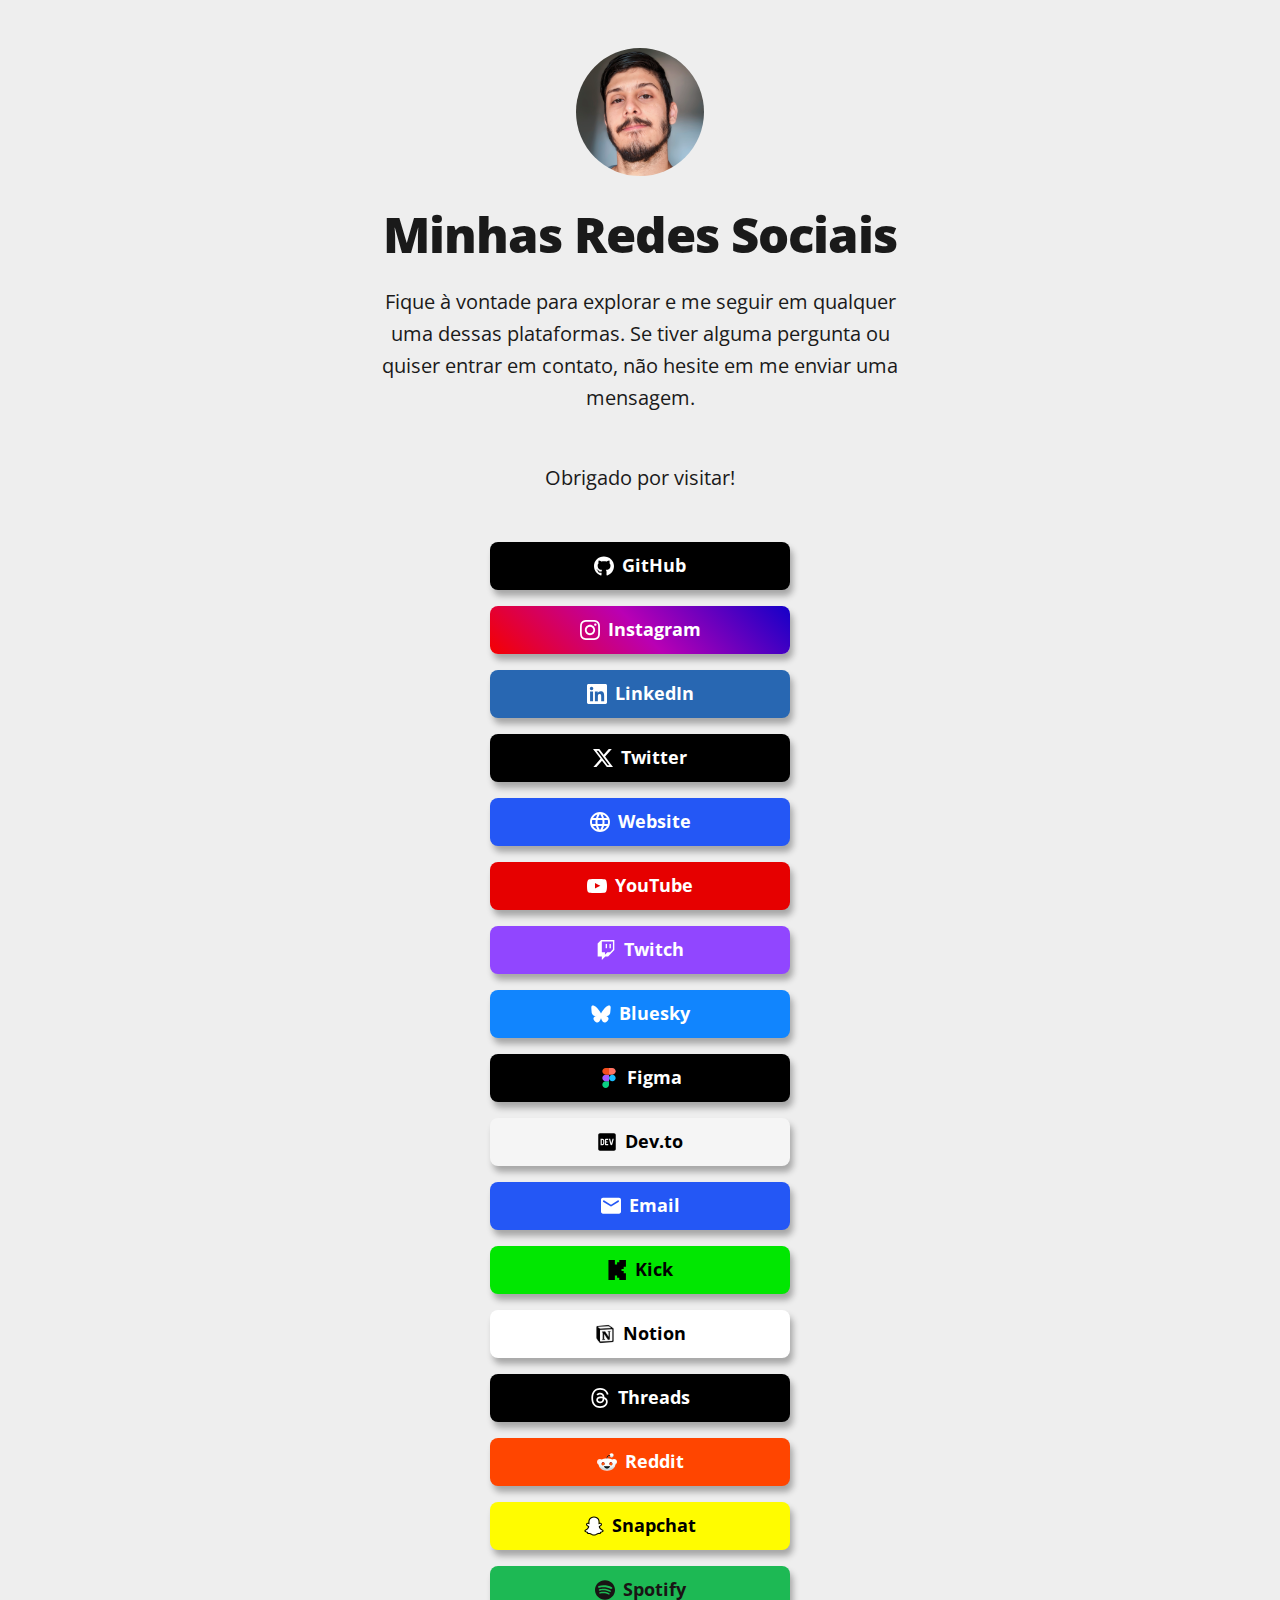
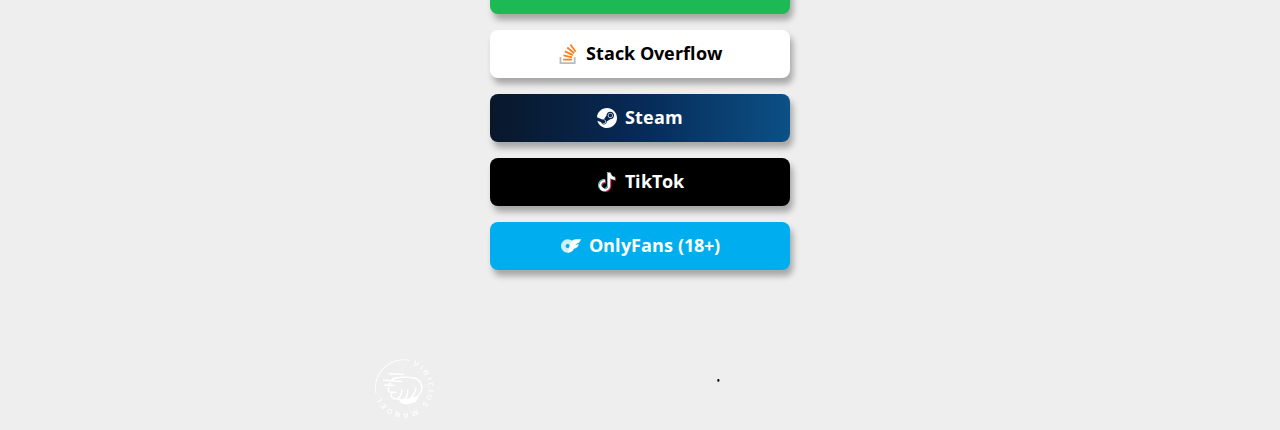
==== commit 7e20bf7b: ":bug: Fix: button rem bug layout" ====
--- a/index.html
+++ b/index.html
@@ -49,7 +49,7 @@
 
               Be sure to replace the src with your own image path and update the alt text
             -->
-                        <img class="avatar avatar--rounded" src="images/vncsmnl.png" srcset="images/vncsmnl@2x.png 2x"
+                        <img class="avatar avatar--rounded" src="images/vncsmnl.png" srcset="images/vncsmnl.png 2x"
                                 alt="vncsmnl">
 
                         <!-- Primary Meta Tags -->
--- a/css/style.css
+++ b/css/style.css
@@ -238,7 +238,7 @@
 	display: inline-flex;
 	align-items: center;
 	justify-content: center;
-	width: 20.75rem;
+	width: 18.75rem;
 	/* 300px */
 	min-height: 3rem;
 	/* 48px */
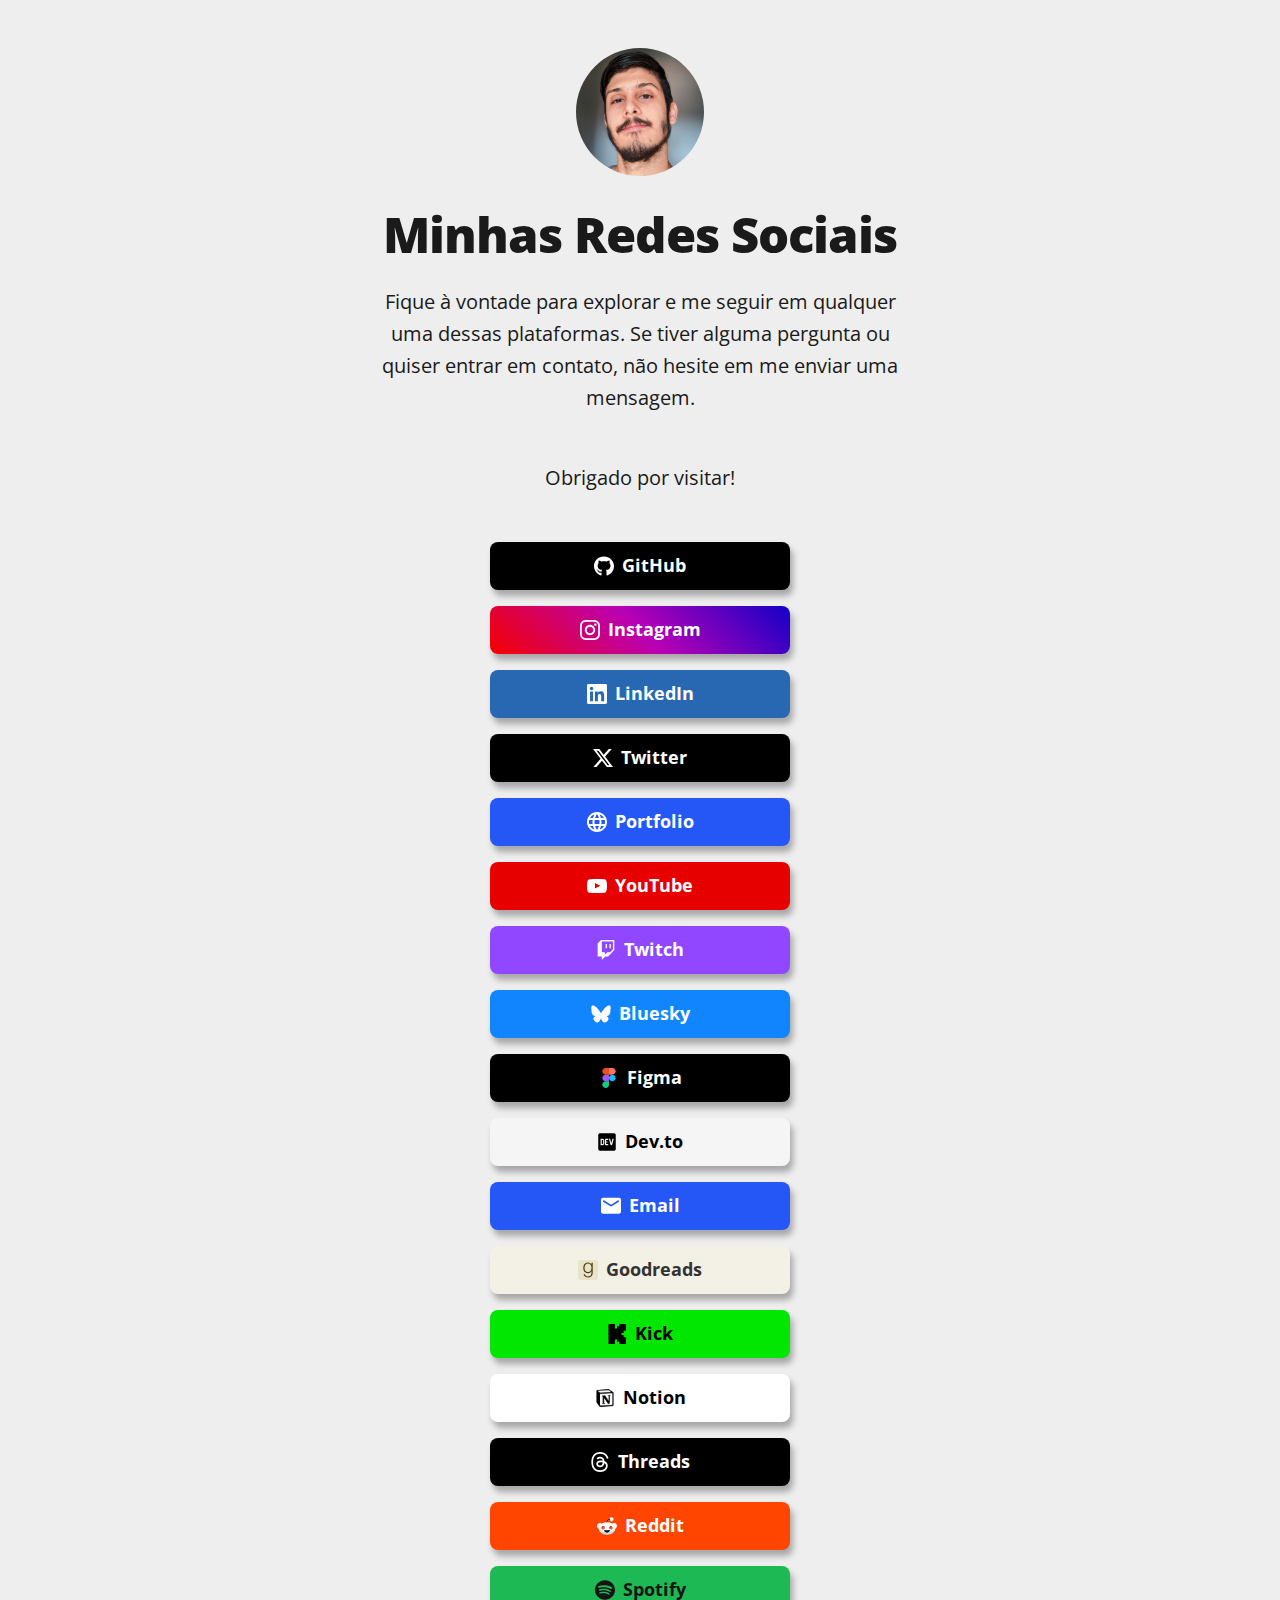
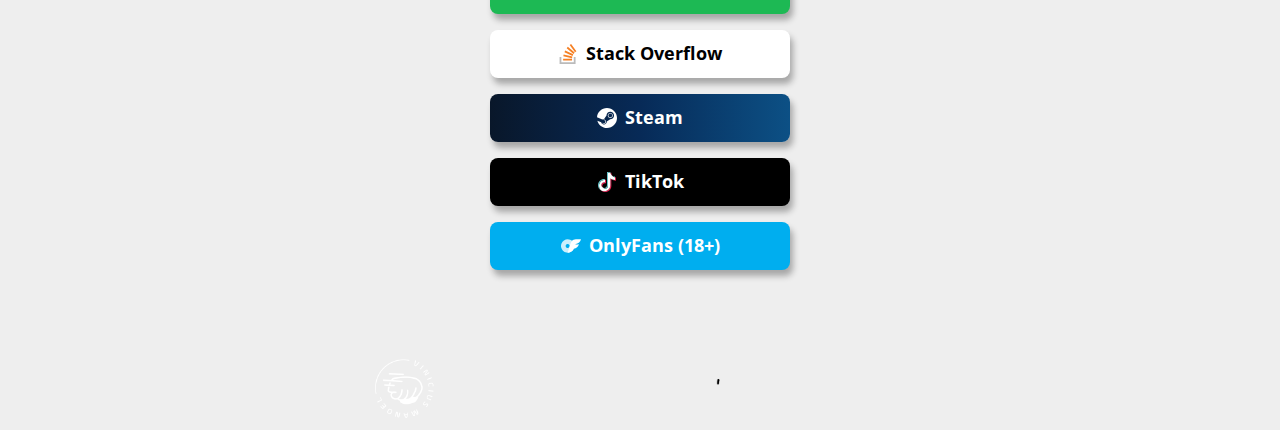
==== commit a9e29c4f: ":art: feat: updates and adds new links" ====
--- a/index.html
+++ b/index.html
@@ -117,7 +117,7 @@
                                 <a class="button button-default" href="https://vini.thedev.id/" target="_blank"
                                         rel="noopener" role="button"><img class="icon" aria-hidden="true"
                                                 src="images/icons/generic-website.svg" alt="Website Icon">
-                                        Website</a>
+                                        Portfolio</a>
 
                                 <!-- YouTube -->
                                 <a class="button button-yt" href="https://www.youtube.com/" target="_blank"
@@ -270,9 +270,9 @@
                         class="icon" aria-hidden="true" src="images/icons/gofundme.svg" alt="GoFundMe Logo">GoFundMe</a> -->
 
                                 <!-- Goodreads -->
-                                <!-- <a class="button button-goodreads" href="#" target="_blank" rel="noopener" role="button"><img
-                        class="icon" aria-hidden="true" src="images/icons/goodreads.svg"
-                        alt="Goodreads Logo">Goodreads</a> -->
+                                <a class="button button-goodreads" href="https://goodreads.com/vncsmnl" target="_blank"
+                                        rel="noopener" role="button"><img class="icon" aria-hidden="true"
+                                                src="images/icons/goodreads.svg" alt="Goodreads Logo">Goodreads</a>
 
                                 <!-- Google Drive -->
                                 <!-- <a class="button button-google-black" href="#" target="_blank" rel="noopener" role="button"><img
@@ -396,9 +396,9 @@
                         aria-hidden="true" src="images/icons/slack.svg" alt="Slack Logo">Join Slack</a> -->
 
                                 <!-- Snapchat -->
-                                <a class="button button-snapchat" href="https://snapchat.com/vncsmnl" target="_blank"
-                                        rel="noopener" role="button"><img class="icon" aria-hidden="true"
-                                                src="images/icons/snapchat.svg" alt="Snapchat Logo">Snapchat</a>
+                                <!-- <a class="button button-snapchat" href="https://snapchat.com/vncsmnl" target="_blank"
+                                        rel="noopener" role="button"><img class="icon" aria-hidden="true"
+                                                src="images/icons/snapchat.svg" alt="Snapchat Logo">Snapchat</a> -->
 
                                 <!-- SoundCloud -->
                                 <!-- <a class="button button-soundcloud" href="#" target="_blank" rel="noopener" role="button"><img
